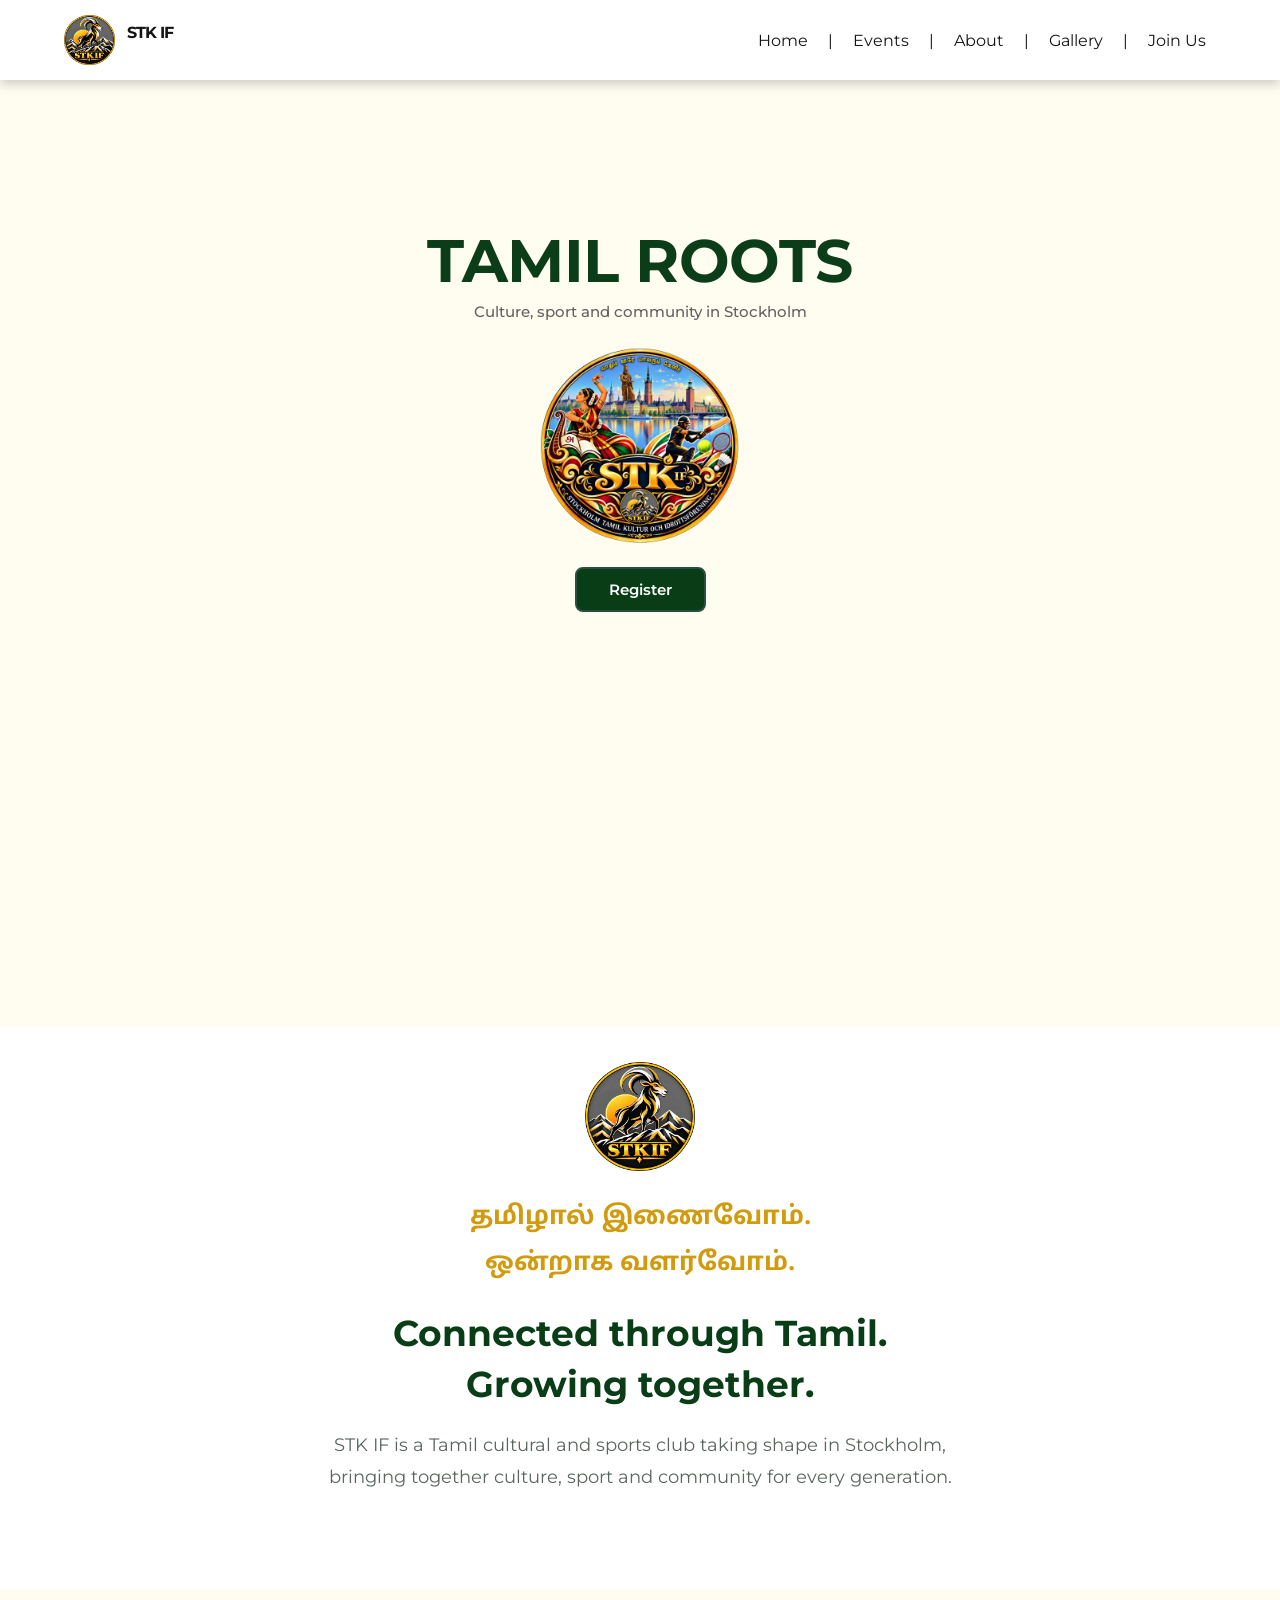
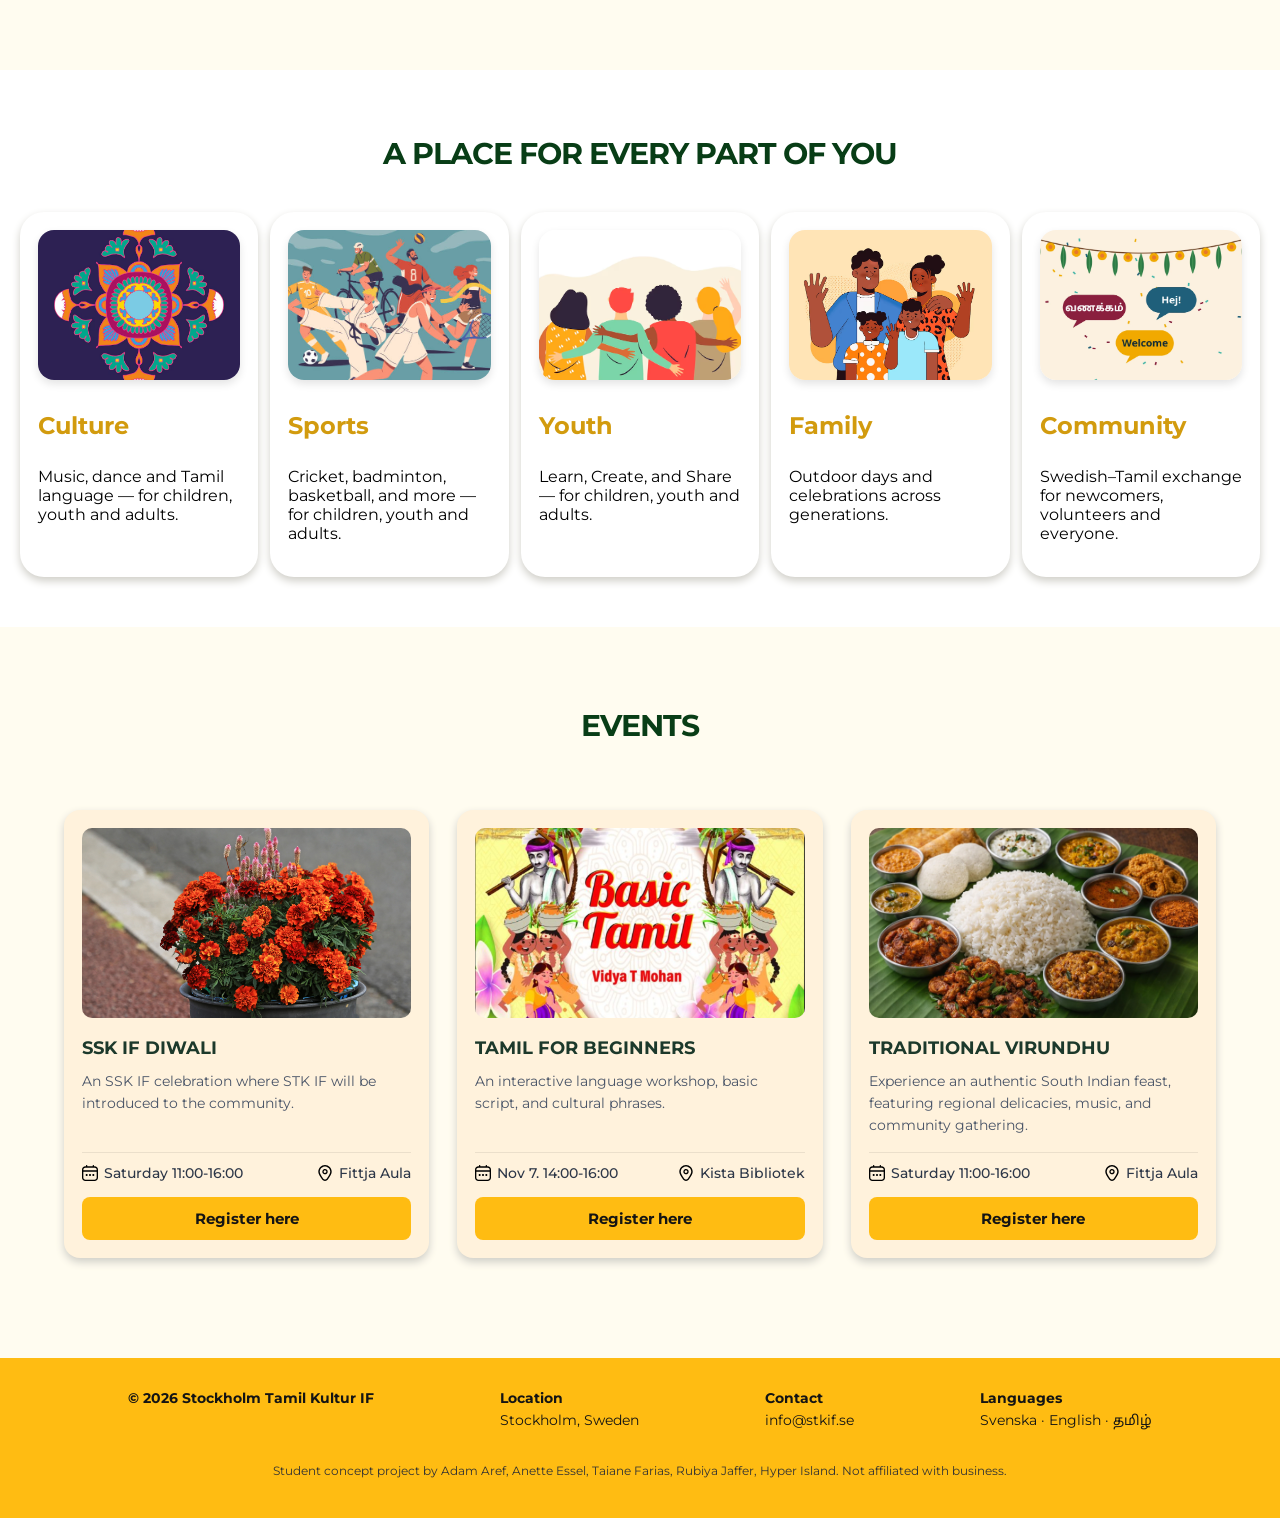
==== index.html @ 119aeed0 "Added missing alt text to hamburger menu icon" ====
<!DOCTYPE html>
<html lang="en">
<head>
    <meta charset="UTF-8">
    <meta name="viewport" content="width=device-width, initial-scale=1.0">
    <meta name="robots" content="noindex">
    <title>Stockholm Tamil Kultur IF</title>
    <link rel="stylesheet" href="css/shared-styles.css">
    <link rel="stylesheet" href="css/index-styles.css">
    <link rel="stylesheet" href="css/events-styles.css">
    <link rel="icon" type="image/x-icon" href="images/logo.png">
</head>
<body>

<!-- Header-->

    <header>
        <div id="logo">
            <img src="images/logo.png" alt="Stockholm Tamil Kultur IF Logo">
            <h1>STK IF</h1>
            <img id="hamburguer-buttom"src="images/hamburg.button.svg" alt="Hamburger menu button">

        </div>
        <ul>
            <li><a href="index.html">Home</a></li>
            <li>|</li>
            <li><a href="events.html">Events</a></li>
            <li>|</li>
            <li><a href="about.html">About</a></li>
            <li>|</li>
            <li><a href="gallery.html">Gallery</a></li>
            <li>|</li>
            <li><a href="joinus.html">Join Us</a></li>
        </ul>

    </header>

<!-- Hero Image-->
    <section id="hero">
        <div class="hero-container">
            <h1 class="hero-title">Tamil roots</h1>
            <p class="hero-subtitle">Culture, sport and community in Stockholm</p>

            <img class="hero-logo" src="images/STKIF_FINAL_LOGO_EDIT 2.png" alt="STK IF Circular Logo">

            <div class="hero-buttons">
                <a class="button button-register" href="joinus.html">Register</a>
            </div>
        </div>
    </section>
<!-- Main Content -->

  <main id="index">

    <!-- About -->

    <section id="about">

        <div class="about-introduction">
            <img id="logo-main-aboutsection" src="images/logo.png" alt="Stockholm Tamil Kultur IF Logo">
            <h2 class="tamil-heading" lang="ta"> தமிழால் இணைவோம்.<br>ஒன்றாக வளர்வோம்.</h2>

            <h2 class="introduction-heading">Connected through Tamil.<br>Growing together.</h2>

            <p class="about-description">STK IF is a Tamil cultural and sports club taking shape in Stockholm, bringing together culture, sport and community for every generation.</p>
        </div>
    </section>

    <!-- Activities -->

    <section id="activities">

        <h1>A place for every part of you</h1>

        <div class="activity-card-container">
            <div class="activity-card">
            <img src="images/culture.avif" alt="Culture" class="activity-card-image">
            <h2>Culture</h2>
            <p>Music, dance and Tamil language — for children, youth and adults.</p>
        </div>

        <div class="activity-card">
            <img src="images/sports.jpg" alt="Sports" class="activity-card-image">
            <h2>Sports</h2>
            <p>Cricket, badminton, basketball, and more — for children, youth and adults.</p>
        </div>

        <div class="activity-card">
            <img src="images/youth.avif" alt="Youth" class="activity-card-image">
            <h2>Youth</h2>
            <p>Learn, Create, and Share — for children, youth and adults.</p>
        </div>

        <div class="activity-card">
            <img src="images/family.avif" alt="Family" class="activity-card-image">
            <h2>Family</h2>
            <p>Outdoor days and celebrations across generations.</p>
        </div>

        <div class="activity-card">
            <img src="images/community.webp" alt="Community" class="activity-card-image">
            <h2>Community</h2>
            <p>Swedish–Tamil exchange for newcomers, volunteers and everyone.</p>
        </div>

    </section>

    <!-- Events -->

    <section id="events-header">
        <h1 id="events-h2">Events</h1>
    </section>

        <!-- Events Cards Grid -->
        <section id="events">
            <div class="div-all-event-cards">

                <!-- Card 1 -->
                <div class="event-card-container">
                    <img class="event-card-image" src="images/pexels-andromeda99-37800366.jpg" alt="SSK IF Diwali">
                    <div class="card-txt-container">
                        <h2 class="card-title">SSK IF DIWALI</h2>
                        <p class="card-txt">An SSK IF celebration where STK IF will be introduced to the community.</p>
                    </div>
                    <div class="card-time-hour-container">
                        <div class="card-svg-container">
                            <img class="card-calendar-svg" src="images/fi-rr-calendar.svg" alt="Calendar icon">
                            <p class="card-hour">Saturday 11:00-16:00</p>
                        </div>
                        <div class="card-svg-container">
                            <img class="card-place-svg" src="images/fi-rr-marker.svg" alt="Location icon">
                            <p class="card-place">Fittja Aula</p>
                        </div>
                    </div>
                    <button class="card-button">Register here</button>
                </div>

                <!-- Card 2 -->
                <div class="event-card-container">
                    <img class="event-card-image" src="images/tamil-book.png" alt="Tamil for Beginners">
                    <div class="card-txt-container">
                        <h2 class="card-title">TAMIL FOR BEGINNERS</h2>
                        <p class="card-txt">An interactive language workshop, basic script, and cultural phrases.</p>
                    </div>
                    <div class="card-time-hour-container">
                        <div class="card-svg-container">
                            <img class="card-calendar-svg" src="images/fi-rr-calendar.svg" alt="Calendar icon">
                            <p class="card-hour">Nov 7. 14:00-16:00</p>
                        </div>
                        <div class="card-svg-container">
                            <img class="card-place-svg" src="images/fi-rr-marker.svg" alt="Location icon">
                            <p class="card-place">Kista Bibliotek</p>
                        </div>
                    </div>
                    <button class="card-button">Register here</button>
                </div>

                <!-- Card 3 -->
                <div class="event-card-container">
                    <img class="event-card-image" src="images/Venjanam-traditioanl-foods.jpg" alt="Traditional Virundhu">
                    <div class="card-txt-container">
                        <h2 class="card-title">TRADITIONAL VIRUNDHU</h2>
                        <p class="card-txt">Experience an authentic South Indian feast, featuring regional delicacies, music, and community gathering.</p>
                    </div>
                    <div class="card-time-hour-container">
                        <div class="card-svg-container">
                            <img class="card-calendar-svg" src="images/fi-rr-calendar.svg" alt="Calendar icon">
                            <p class="card-hour">Saturday 11:00-16:00</p>
                        </div>
                        <div class="card-svg-container">
                            <img class="card-place-svg" src="images/fi-rr-marker.svg" alt="Location icon">
                            <p class="card-place">Fittja Aula</p>
                        </div>
                    </div>
                    <button class="card-button">Register here</button>
                </div>

            </div>
        </section>
</main>

    <footer id="footer-eventpage">
        <div id="footer-container">
            <ul id="footer-copyright">
                <li class="footer-heading">© 2026 Stockholm Tamil Kultur IF</li>
            </ul>

            <ul id="footer-info">
                <li class="footer-heading">Location</li>
                <li>Stockholm, Sweden</li>
            </ul>

            <ul>
                <li class="footer-heading">Contact</li>
                <li><a href="mailto:info@stkif.se">info@stkif.se</a></li>
            </ul>

            <ul>
                <li class="footer-heading">Languages</li>
                <li><span lang="sv"></span>Svenska · English · <span lang="ta">தமிழ்</span></li>
            </ul>
        </div>

        <div id="footer-disclaimer-container">
            <p id="footer-disclaimer">Student concept project by Adam Aref, Anette Essel, Taiane Farias, Rubiya Jaffer, Hyper Island. Not affiliated with business.</p>
        </div>

    </footer>

</body>
</html>
---- css/shared-styles.css ----
/* Font files */

@font-face {
    font-family: 'Montserrat';
    src: url("../fonts/Montserrat-VariableFont_wght.ttf");
    font-style: normal;
}

@font-face {
    font-family: 'Montserrat';
    src: url("../fonts/Montserrat-Italic-VariableFont_wght.ttf");
    font-style: italic;
}

@font-face {
    font-family: 'Noto Sans Tamil';
    src: url("../fonts/NotoSansTamil-VariableFont_wdth-wght.ttf");
}

/* Full Page Styles */

body {
    margin: 0;
    font-family: 'Montserrat', Arial, Helvetica, sans-serif;
    font-size: clamp(13px, 2vw, 16px);
    background-color: #fffcf0;
    min-height: 100vh;
    display: flex;
    flex-direction: column;
}

section {
    padding-bottom: 40px;
}


main {
    margin: 0;
    margin-top: 120px;
    flex: 1;
}

/* Text styles */

h1 {
    font-size: clamp(28px, 5vw, 36px);
    font-weight: 700;
    color: #083D16;
    margin: 0;
    margin-bottom: 16px;
    letter-spacing: -1px;
    text-transform: uppercase;
}

h2 {
    color: rgb(210, 155, 14);;
    font-size: clamp(20px, 2vw, 40px);
    line-height: 1.8;
    font-weight: 700;
    margin-top: 20px;
}

:lang(ta) {
    font-family: 'Noto Sans Tamil', sans-serif;
}

a {
    text-decoration: none;
}

main a {
    color: #141414;
}

/* Header */

header {
    position: fixed;
    top: 0;
    left: 0;
    padding: 0px 5%;
    margin: 0;
    max-height: 100px;
    min-height: 80px;
    background: #fff;
    box-shadow: 0px 4px 10px #41414140;
    display: flex;
    align-items: center;
    justify-content: space-between;
    width: 100vw;
    box-sizing: border-box;
    z-index: 2;
}

    header #logo {
        display: flex;
        align-items: center;
        align-items: center;
        gap: 12px;
        height: 100%;
    }

        header #logo img {
            height: 50px;
            width: auto;
        }

    header h1 {
        font-size: 1rem;
        font-weight: 700;
        color: #141414;
    }

        header h1 span {
        font-weight: 400;
        }

    header ul {
        list-style-type: none;
        margin: 0;
        padding: 0;
    }

    header ul li {
        float: left;
        display: block;
        color: #141414;
        font-size: 1rem;
        text-align: center;
        padding: 10px;
    }

    header ul li a {
        color: #141414;
        text-decoration: none;
    }

        header ul li a:hover {
        color: #FFBF00;
        text-decoration: none;
    }

#hamburguer-buttom{
        display: none;
        height: auto;
        cursor: pointer;

    }
    

    /* Footer */

footer {
    bottom: 0;
    padding: 30px 10%;
    margin: 0;
    margin-top: 40px;
    height: fit-content;
    background: rgb(255, 188, 18);
}

    div#footer-container {
        display: flex;
        justify-content: space-between;
        column-gap: 10px;
        box-sizing: border-box;
    }

    footer a {
        color: #141414;
    }

    footer a:hover {
        color: #FFF;
    }

    footer ul {
        list-style-type: none;
        margin: 0;
        padding: 0;
        text-align: left;
    }

    footer ul li {
        text-align: left;
        display: block;
        color: #141414;
        font-size: 0.85rem;
        line-height: 1.6;
    }

        li.footer-heading {
            font-weight: 700;
        }
    
        p#footer-disclaimer {
            display: block;
            text-align: center;
            font-size: 0.75rem;
            margin-top: 30px;
                color: #333333;
            margin-bottom: 10px;
        }

        div#footer-disclaimer-container {
            display: block;
            margin: 0;
        }

/* Media Queries */

/* Less than or equal to 800px */
@media (width <= 800px) {

body {
    font-size: clamp(5px, 5vw, 12px);
}

/* Header */

header {
    padding: 10px 20px;
    height: 70px;
    position: fixed;
    top: 0;
    left: 0;
    width: 100%;
    box-sizing: border-box;
}

header #logo {
    height: 50px;
}

header ul {
    display: none !important;
}

header h1 {
    display: none;
}

#hamburguer-buttom {
    display: block !important;
    position: absolute;
    right: 20px;
    top: 50%;
    transform: translateY(-50%);
    width: 25px !important;
    height: auto !important;
    max-width: 25px !important;
    margin: 0 !important;
    }
}


/* Less than or equal to 600px */
@media (max-width: 600px) {

        header ul li {
        font-size: 0.6rem;
        display: none;
    }

    #hamburguer-buttom{
        display: block;
        
    }

/* Footer */
    #footer-container {
        flex-direction: column;
        align-items: center;
        text-align: center;
    }

    footer ul li {
        text-align: center;
    }

    footer ul {
        text-align: center;
    }

}
---- css/index-styles.css ----
main#index {
    margin-top: 0;
}

/* Hero Section */
#hero {
    min-height: 100vh;
    padding-top: 120px;
    padding-bottom: 60px;
    background: url("../images/backgroundimage.png")  bottom / cover;
    margin-top: -110px;
    background-repeat: no-repeat;
    background-position: center;
    display: flex;
    align-items: center;
    justify-content: center;
    text-align: center;
    overflow: hidden;
}

.hero-container {
    display: flex;
    flex-direction: column;
    align-items: center;
    max-width: 750px;
    width: 100%;
    margin-top: -80px;
}

.hero-title {
    font-size: clamp(50px, 6vw, 60px);
    font-weight: 700;
    color: #0B3D18;
    line-height: 1.1;
    letter-spacing: -0.5px;
    margin-bottom: -12px;
}

.hero-subtitle {
    font-size: clamp(13px, 2.5vw, 15px);
    font-weight: 500;
    color: #626262;
    margin: 0 0 36px 0;
    margin-top: 20px;
}

.hero-logo {
    width: clamp(180px, 28vw, 200px);
    height: auto;
    margin-bottom: 20px;
    margin-top: -10px;
}

.button-register {
    display: inline-block;
    background-color: #083D16;
    color: #ffffff;
    text-decoration: none;
    transition: background-color 0.2s ease, transform 0.1s ease;
}

.button-register:hover {
    background-color: #052a0e;

   
} 

/* Main Content */

/* Introduction */

section#about {
    text-align: center;
    background-color: #fff;
    height: fit-content;
    margin-bottom: 80px;
    padding: 0px 20px 40px;
}

#logo-main-aboutsection{
    width: 110px;
}



.about-section h1 {
    color:#052a0e;
    font-size: clamp(32px, 5vw, 52px);
    font-weight: 700;
    line-height: 1.2;
}

.about-description {
    max-width: 650px;
    color: #5B665F;
    font-size: 18px;
    line-height: 1.8;
    margin: 0 auto;
}

.about-buttons {
    display: flex;
    justify-content: center;
    flex-wrap: wrap;
    gap: 14px;
    margin-top: 28px;
}

.button {
    display: inline-block;
    padding: 10px 32px;
    border: 2px solid #294F3E;
    border-radius: 8px;
    font-size: 15px;
    font-weight: 600;
    line-height: 1.4;
    text-decoration: none;
}

.button-primary {
    background-color: #294F3E;
    color: #FFFFFF;
}

.button-secondary {
    background-color: transparent;
    color: #294F3E;
}

.button-primary:hover {
    background-color: #1C392B;
    border-color: #1C392B;
}

.button-secondary:hover {
    background-color: #EDF3ED;
}

.button:focus-visible {
    outline: 3px solid #A45431;
    outline-offset: 4px;
}

.mascot-caption {
    margin: 28px 0 0;
    color: #667268;
    font-size: 14px;
    line-height: 1.8;
}

.about-introduction {
    margin-top: 56px;
    margin-bottom: 56px;
    padding-top: 36px;

}

.introduction-heading {
    margin: 0 0 20px;
    color: #083D16;
    font-size: clamp(24px, 4vw, 36px);
    font-weight: 700;
    line-height: 1.4;
}

/* Activities */

#activities{
    background-color: rgb(255, 255, 255);
    min-height: 100px;
    margin-bottom: 80px;
    padding: 5px 20px 50px;
}


 #activities h1 {
    font-size: 30px;
    padding: 20px;
    text-align: center;
    font-weight: 700;
    color: #083D16;
    margin-bottom: 0p;
    margin-top: 40px;
}

 #activities h2 {
    font-size: 1.5rem;
}

.activity-card {
    background-color: rgb(255, 255, 255);
    border-radius: 24px;
    padding: 18px;
    width: 220px;
    max-height: 340px;
    box-shadow: 0 4px 8px rgb(207, 206, 199);
}

.activity-card-container {
    display: flex;
    gap: 12px;
    justify-content: center;
    margin-top: 20px;
}

.activity-card-image {
    width: 100%;
    height: 150px;
    object-fit: cover;
    border-radius: 16px;
    box-shadow: 0 4px 8px rgb(228, 228, 228);
}

/* Media Queries */

/* Less than or equal to 1100px */

/* Activities */

@media (max-width: 1100px) {
/* Activities */

    .activity-card-container {
        flex-wrap: wrap;
    }
}

/* Less than or equal to 800px */
@media (width <= 800px) {

/* Hero Image */

div#hero-image {
    margin-top: 70px;
}

/* Introduction */


    .about-description {
        font-size: 16px;
    }

    .about-buttons {
        flex-direction: column;
        align-items: center;
    }

    .button {
     
        max-width: 280px;
    }

    .about-introduction {
        margin-top: 40px;
        padding-top: 28px;
    }
}
    
/* Less than or equal to 600px */
@media (max-width: 600px) {

/* Activities */


    .activity-card-container {
        flex-direction: column;
        align-items: center;
    }
}
---- css/events-styles.css ----
/* Main Content Wrapper */

main#events-page {
    font-size: clamp(12px, 1.5vw, 15px);
    color: #141414;
}

a {
    color: inherit;
}

/* Events Header Section */
#events-header {
    max-width: 800px;
    margin: 0 auto;
    padding: 0px 20px 20px;
    text-align: center;
    flex: 1;
}

#events-header p {
    font-size: clamp(14px, 2vw, 17px);
    line-height: 1.6;
    color: #5B665F;
    margin: 0;
}

/* Events Cards Section */
#events {
    padding: 30px 5% 60px;
    max-width: 1300px;
    margin: 0 auto;
}

#events-h2{
    font-size: 30px;
}

.div-all-event-cards {
    display: grid;
    grid-template-columns: repeat(auto-fit, minmax(280px, 1fr));
    gap: 28px;
    justify-content: center;
    align-items: stretch;
}

/* Individual Card Styling */
.event-card-container {
    background-color: #FFF2DC;
    border-radius: 16px;
    padding: 18px;
    display: flex;
    flex-direction: column;
    justify-content: space-between;
    box-shadow: 0 4px 8px rgb(207, 206, 199);
    transition: transform 0.2s ease, box-shadow 0.2s ease;
}

.event-card-container:hover {
    transform: translateY(-4px);
    box-shadow: 0 8px 20px rgb(207, 206, 199);
}

.event-card-image {
    width: 100%;
    height: 190px;
    object-fit: cover;
    border-radius: 10px;
    margin-bottom: 14px;
}

.card-txt-container {
    flex-grow: 1;
}

.card-title {
    font-size: 1.1rem;
    font-weight: 700;
    color: #1C392B;
    margin: 0 0 8px 0;
    text-transform: uppercase;
}

.card-txt {
    font-size: 0.9rem;
    line-height: 1.5;
    color: #4A5568;
    margin: 0 0 16px 0;
}

/* Date and Location Metadata */
.card-time-hour-container {
    display: flex;
    flex-wrap: wrap;
    justify-content: space-between;
    gap: 8px;
    font-size: 0.85rem;
    color: #2D3748;
    margin-bottom: 16px;
    padding-top: 12px;
    border-top: 1px solid rgba(0, 0, 0, 0.08);
}

.card-svg-container {
    display: flex;
    align-items: center;
    gap: 6px;
}

.card-calendar-svg, .card-place-svg {
    width: 16px;
    height: 16px;
    flex-shrink: 0;
}

.card-hour, .card-place {
    margin: 0;
    font-weight: 500;
}

.card-button {
    width: 100%;
    padding: 12px;
    background-color: #FFBC12;
    font-family: inherit;
    color: #141414;
    border: none;
    border-radius: 8px;
    font-size: 0.95rem;
    font-weight: 700;
    cursor: pointer;
    transition: background-color 0.2s ease;
}

.card-button:hover {
    background-color: #E0A30D;
}


/* Media Queries */

/* Tablet Screens (<= 768px) */
@media (max-width: 768px) {

    .divider {
        display: none;
    }
}

/* Small Mobile Screens (<= 480px) */
@media (max-width: 480px) {
    #events-header {
        padding: 20px 16px;
    }

    #events {
        padding: 20px 16px 40px;
    }

    .div-all-event-cards {
        grid-template-columns: 1fr;
    }

    .card-time-hour-container {
        flex-direction: column;
        align-items: flex-start;
        gap: 6px;
    }
}
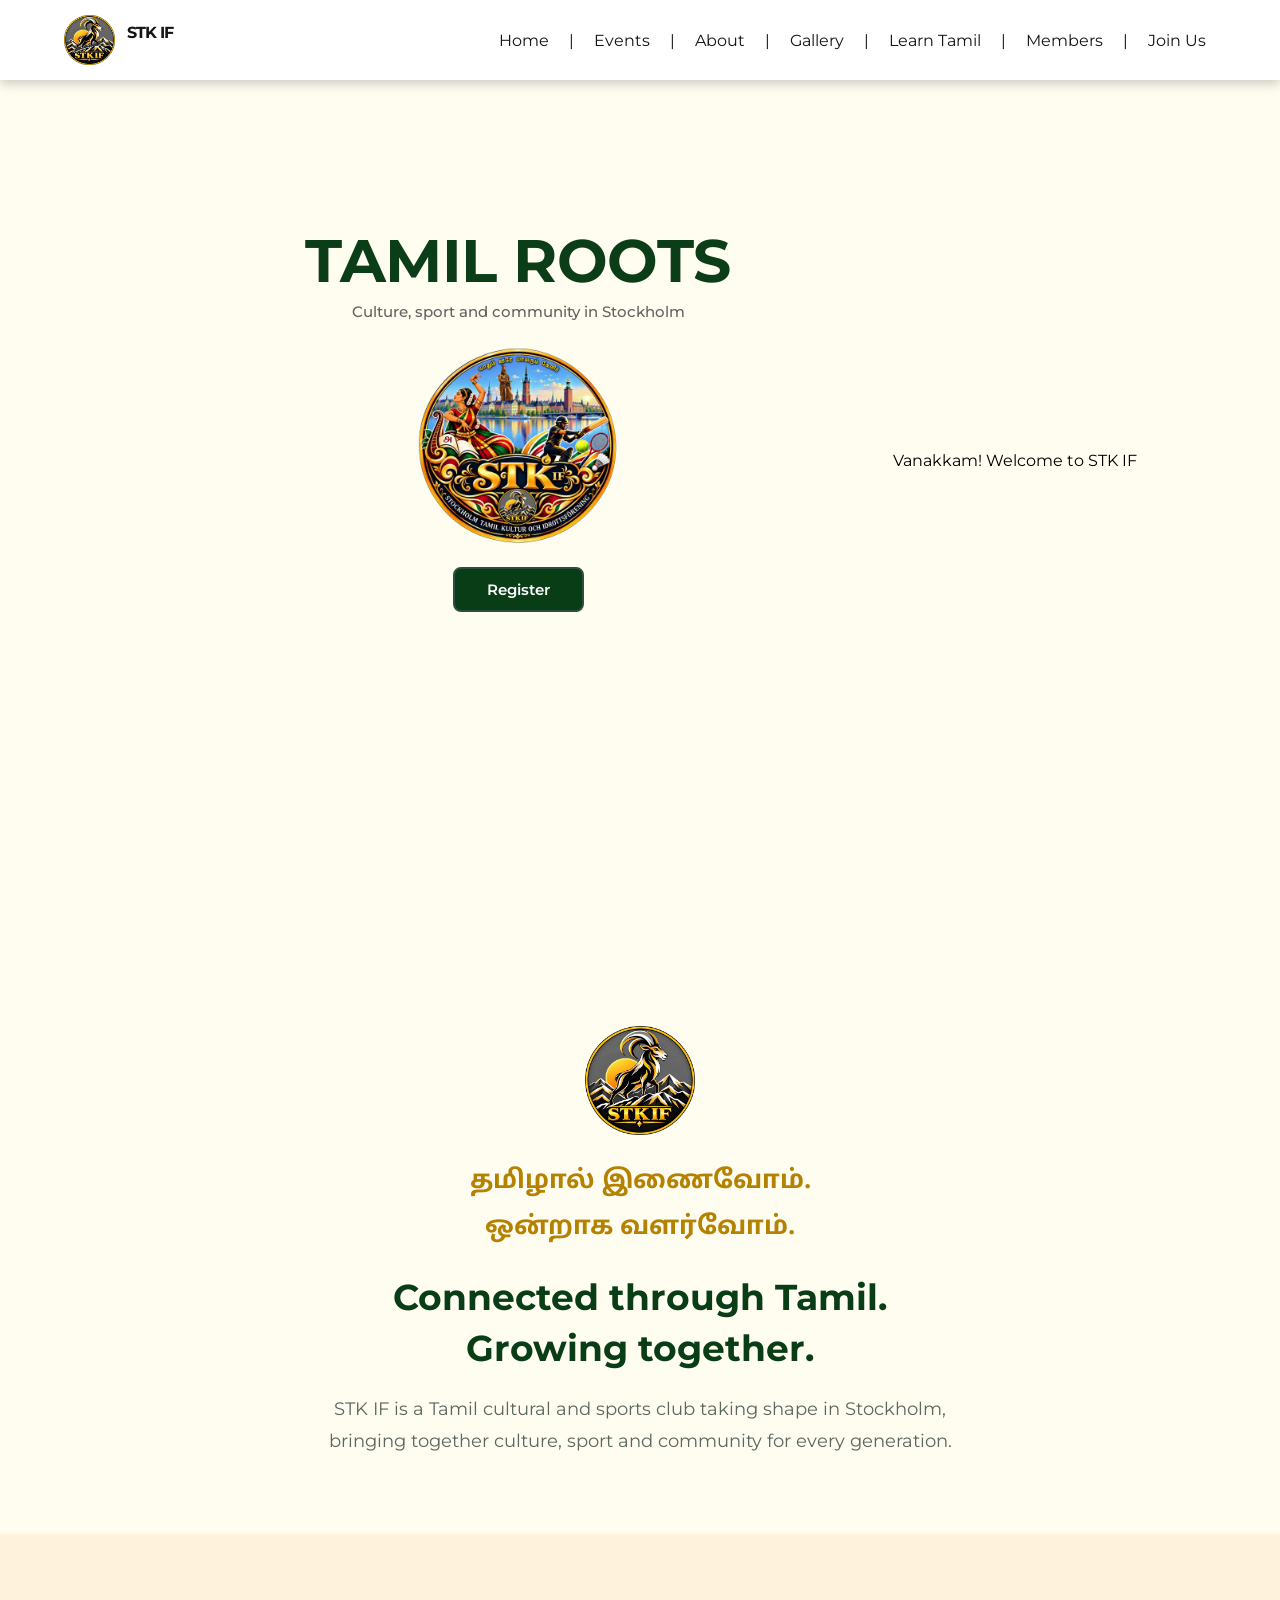
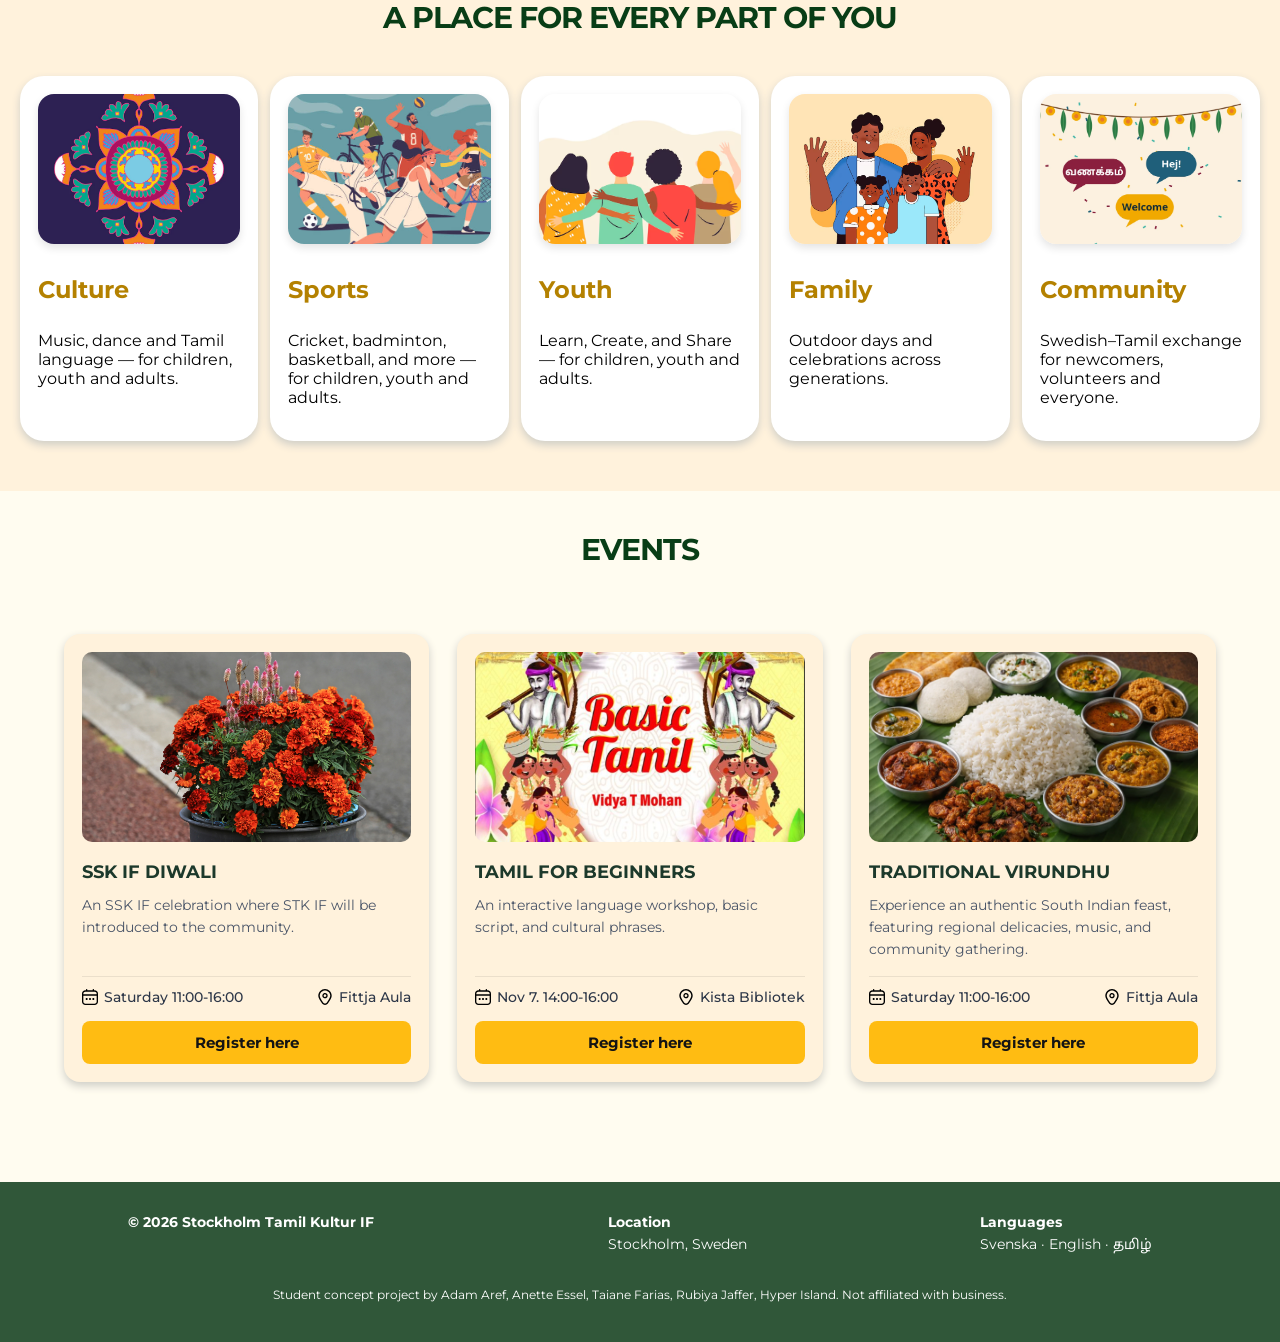
==== commit e1556a62: "Add files via upload" ====
--- a/index.html
+++ b/index.html
@@ -8,9 +8,16 @@
     <link rel="stylesheet" href="css/shared-styles.css">
     <link rel="stylesheet" href="css/index-styles.css">
     <link rel="stylesheet" href="css/events-styles.css">
+    <link rel="stylesheet" href="css/poster-styles.css">
     <link rel="icon" type="image/x-icon" href="images/logo.png">
+    <link rel="stylesheet" href="css/modern.css">
+    <link rel="stylesheet" href="css/theme.css" id="theme-css">
+    <link rel="stylesheet" href="css/mascots.css">
 </head>
 <body>
+
+<!-- Event poster popup -->
+<div id="poster-overlay"></div>
 
 <!-- Header-->
 
@@ -30,6 +37,10 @@
             <li>|</li>
             <li><a href="gallery.html">Gallery</a></li>
             <li>|</li>
+            <li><a href="learn-tamil.html">Learn Tamil</a></li>
+            <li>|</li>
+            <li><a href="members.html">Members</a></li>
+            <li>|</li>
             <li><a href="joinus.html">Join Us</a></li>
         </ul>
 
@@ -37,6 +48,7 @@
 
 <!-- Hero Image-->
     <section id="hero">
+        <div class="hero-slideshow" aria-hidden="true"></div>
         <div class="hero-container">
             <h1 class="hero-title">Tamil roots</h1>
             <p class="hero-subtitle">Culture, sport and community in Stockholm</p>
@@ -47,6 +59,11 @@
                 <a class="button button-register" href="joinus.html">Register</a>
             </div>
         </div>
+
+        <!-- Mascot: the Nilgiri tahr says hello (pictures in the "mascots" folder) -->
+        <div class="hero-mascot" data-mascot="home-hero">
+            <span class="mascot-bubble">Vanakkam! Welcome to STK IF</span>
+        </div>
     </section>
 <!-- Main Content -->
 
@@ -70,6 +87,7 @@
 
     <section id="activities">
 
+        <span class="activities-mascot" data-mascot="home-activities"></span>
         <h1>A place for every part of you</h1>
 
         <div class="activity-card-container">
@@ -190,10 +208,6 @@
                 <li>Stockholm, Sweden</li>
             </ul>
 
-            <ul>
-                <li class="footer-heading">Contact</li>
-                <li><a href="mailto:info@stkif.se">info@stkif.se</a></li>
-            </ul>
 
             <ul>
                 <li class="footer-heading">Languages</li>
@@ -207,5 +221,11 @@
 
     </footer>
 
+    <script src="js/slideshow.js"></script>
+    <script src="js/poster.js"></script>
+    <script src="lang/languages.js"></script>
+    <script src="js/i18n.js"></script>
+    <script src="mascots/mascot-list.js"></script>
+    <script src="js/site.js"></script>
 </body>
 </html>
--- a/css/shared-styles.css
+++ b/css/shared-styles.css
@@ -53,7 +53,7 @@
 }
 
 h2 {
-    color: rgb(210, 155, 14);;
+    color: rgb(180, 129, 0);;
     font-size: clamp(20px, 2vw, 40px);
     line-height: 1.8;
     font-weight: 700;
@@ -95,7 +95,6 @@
     header #logo {
         display: flex;
         align-items: center;
-        align-items: center;
         gap: 12px;
         height: 100%;
     }
@@ -156,7 +155,7 @@
     margin: 0;
     margin-top: 40px;
     height: fit-content;
-    background: rgb(255, 188, 18);
+    background: #305739;
 }
 
     div#footer-container {
@@ -167,11 +166,11 @@
     }
 
     footer a {
-        color: #141414;
+        color: #FFF;
     }
 
     footer a:hover {
-        color: #FFF;
+        color:#ffd453;
     }
 
     footer ul {
@@ -184,7 +183,7 @@
     footer ul li {
         text-align: left;
         display: block;
-        color: #141414;
+        color: #FFF;
         font-size: 0.85rem;
         line-height: 1.6;
     }
@@ -198,7 +197,7 @@
             text-align: center;
             font-size: 0.75rem;
             margin-top: 30px;
-                color: #333333;
+                color: #FFF;
             margin-bottom: 10px;
         }
 
--- a/css/index-styles.css
+++ b/css/index-styles.css
@@ -71,10 +71,6 @@
 
 section#about {
     text-align: center;
-    background-color: #fff;
-    height: fit-content;
-    margin-bottom: 80px;
-    padding: 0px 20px 40px;
 }
 
 #logo-main-aboutsection{
@@ -149,9 +145,8 @@
 }
 
 .about-introduction {
-    margin-top: 56px;
-    margin-bottom: 56px;
-    padding-top: 36px;
+    padding-top: 56px;
+    padding-bottom: 36px;
 
 }
 
@@ -166,9 +161,9 @@
 /* Activities */
 
 #activities{
-    background-color: rgb(255, 255, 255);
+    background-color: #FFF2DC;
     min-height: 100px;
-    margin-bottom: 80px;
+    margin-bottom: 40px;
     padding: 5px 20px 50px;
 }
 
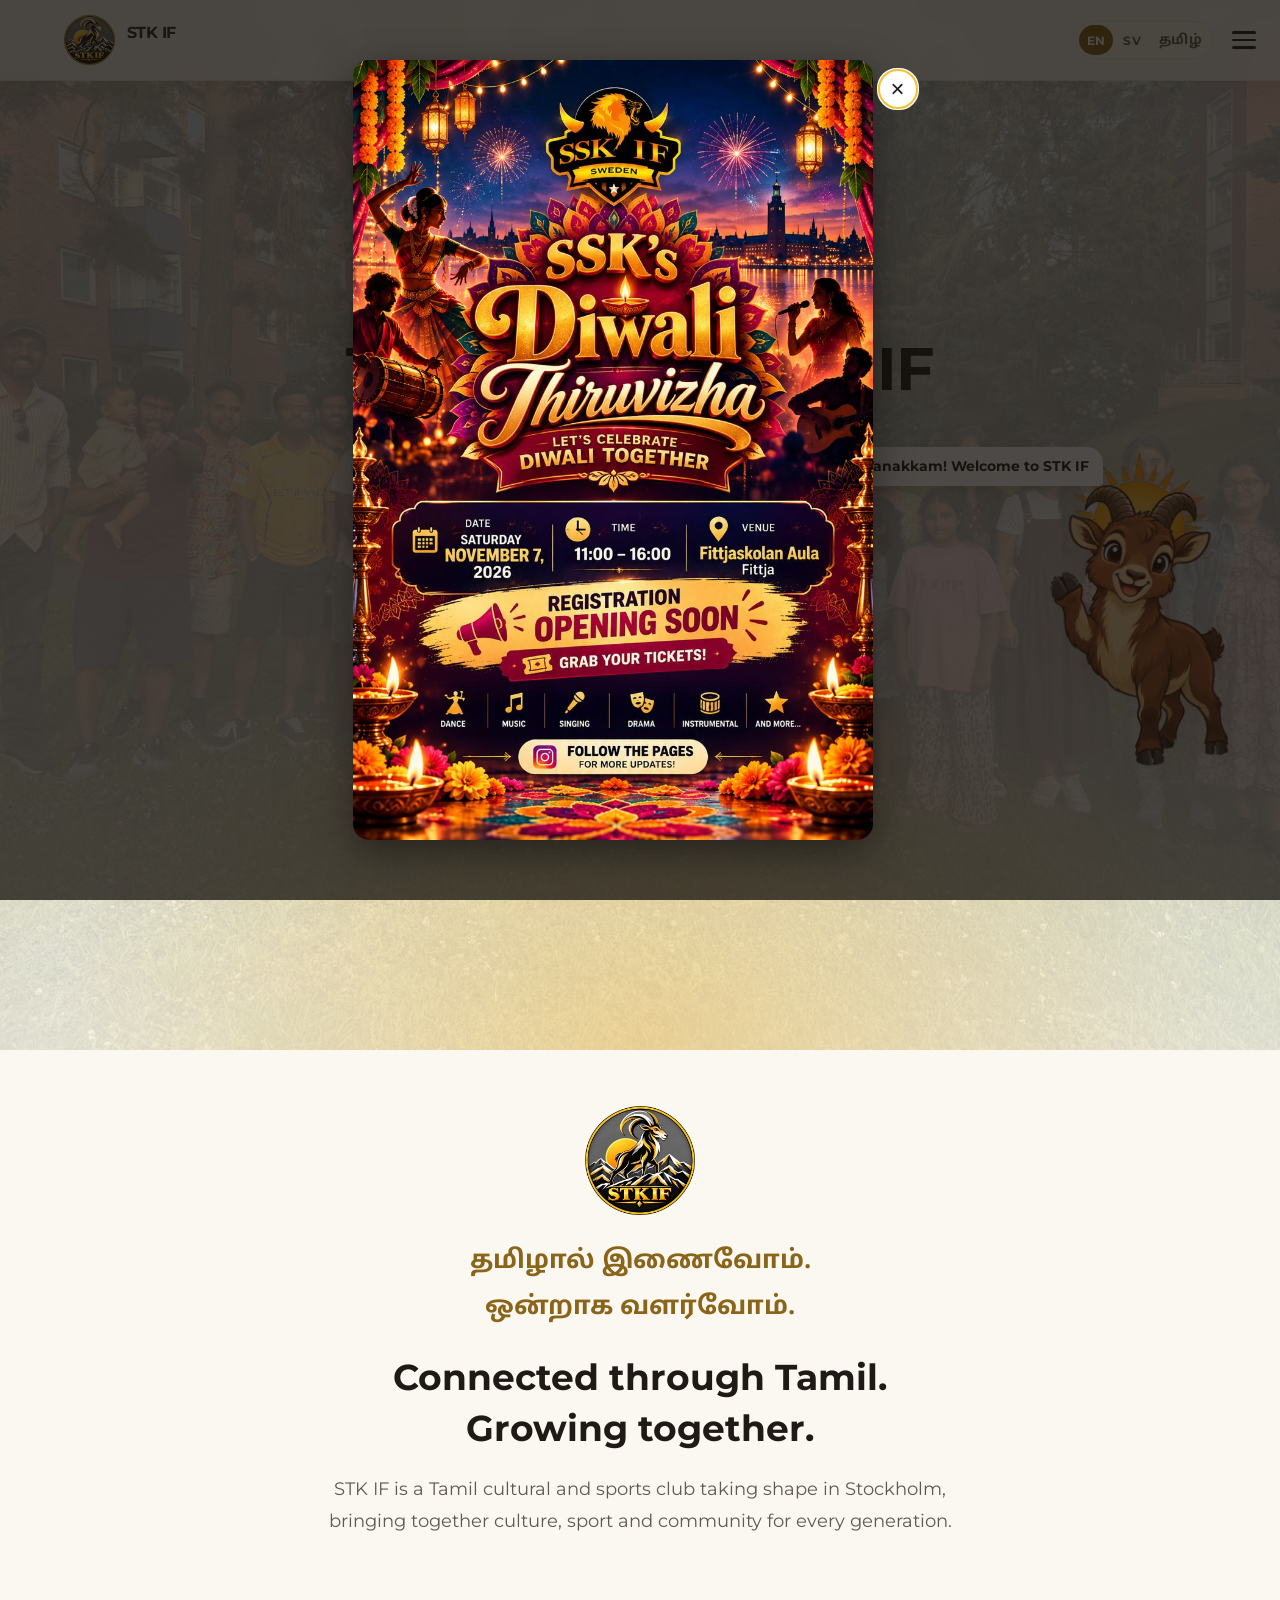
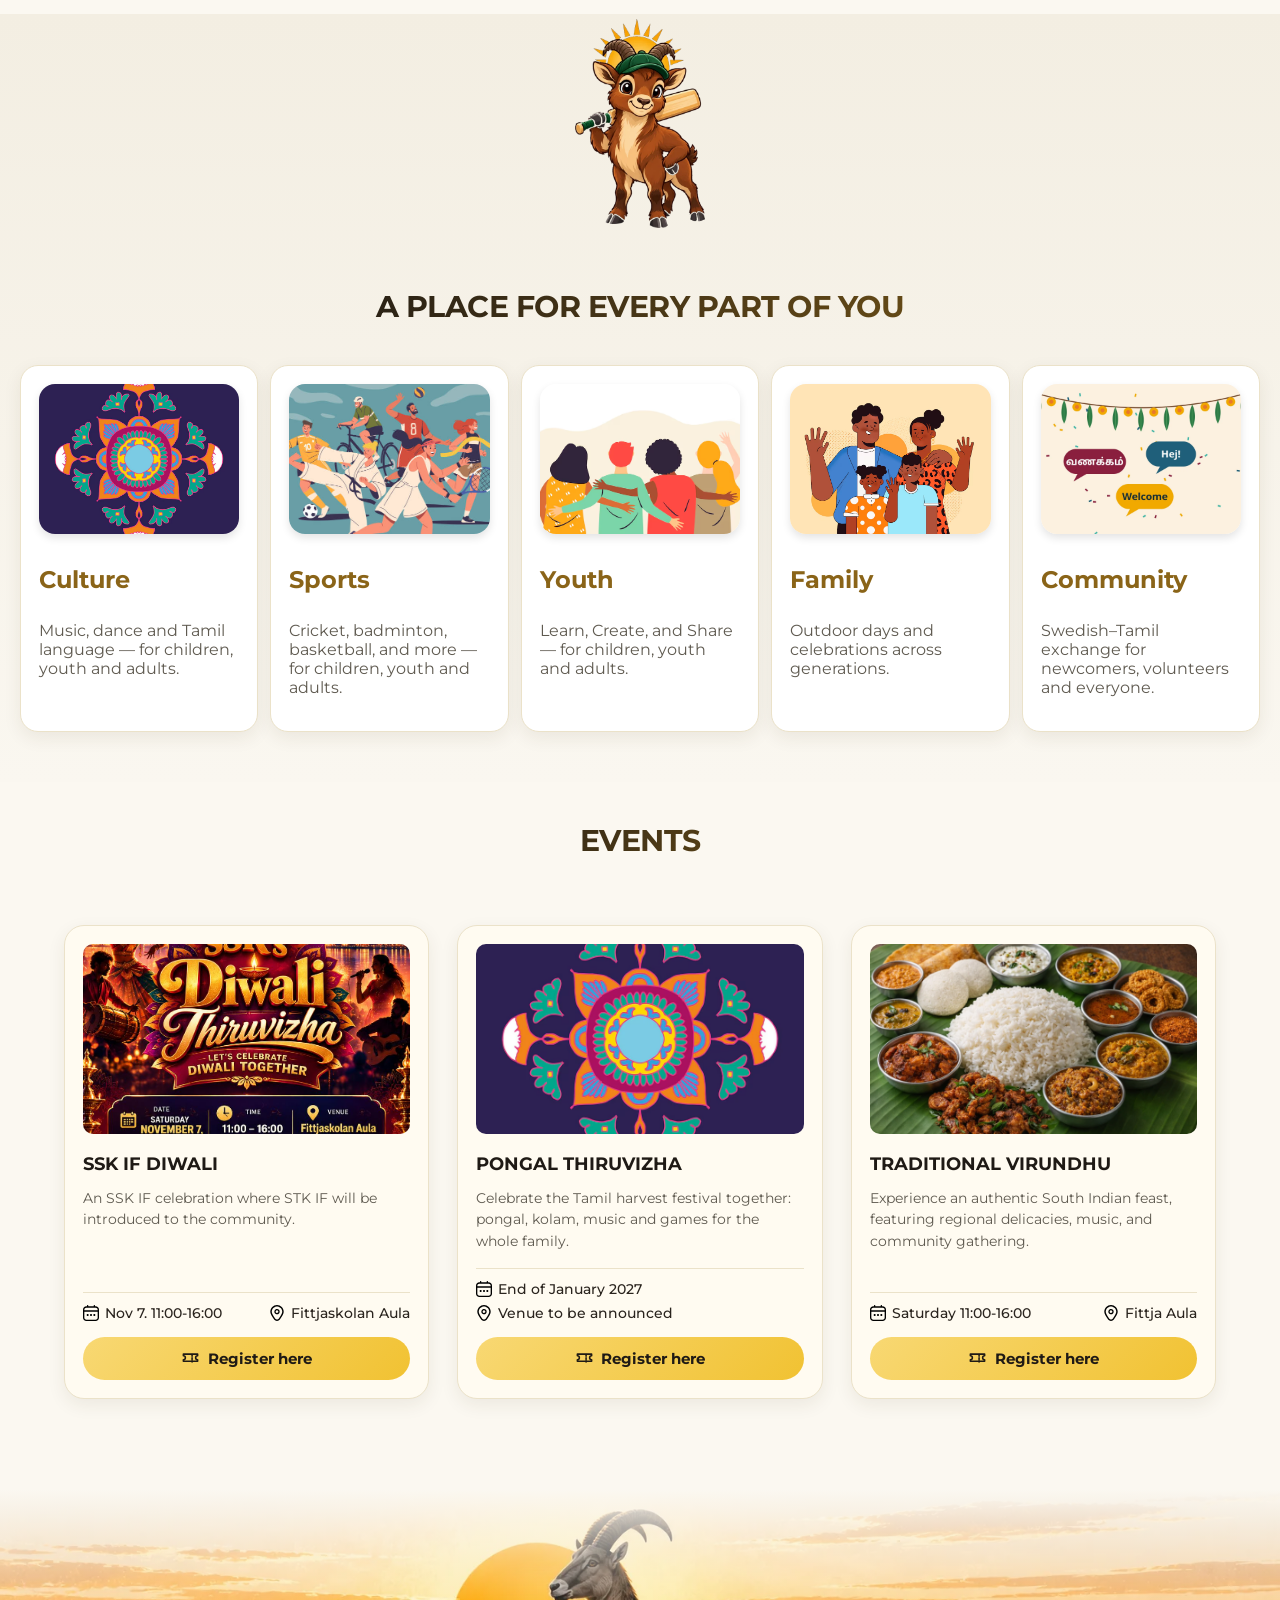
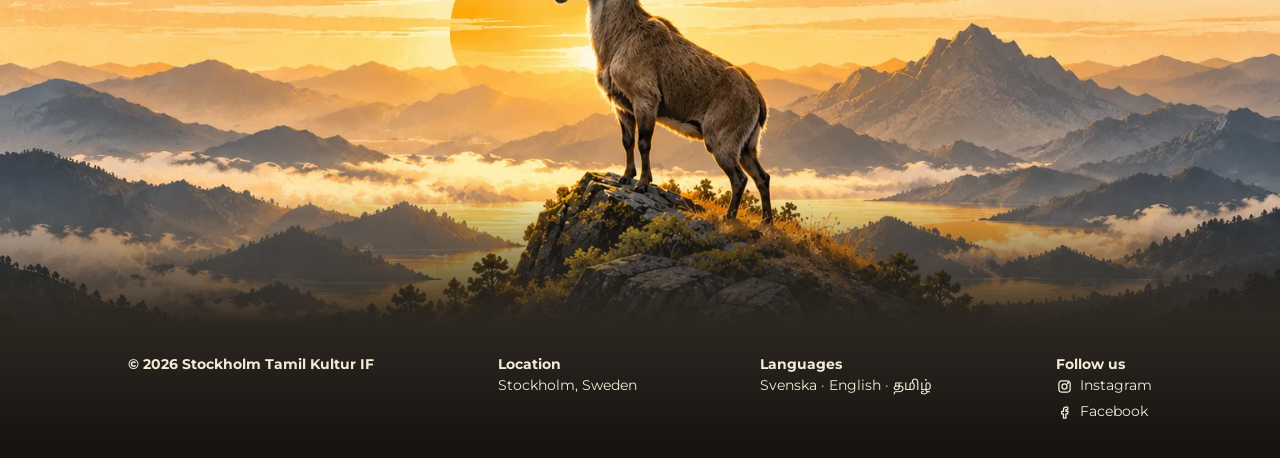
==== commit 7ab91a1e: "Round 1 fixes: real content, faster pages, working links - Compress images (site ~36 MB -> ~8 MB), c" ====
--- a/index.html
+++ b/index.html
@@ -5,11 +5,21 @@
     <meta name="viewport" content="width=device-width, initial-scale=1.0">
     <meta name="robots" content="noindex">
     <title>Stockholm Tamil Kultur IF</title>
+    <meta name="description" content="Tamil culture, sport and community in Stockholm, for every generation. Events, Learn Tamil and how to join.">
+    <meta property="og:type" content="website">
+    <meta property="og:site_name" content="Stockholm Tamil Kultur IF">
+    <meta property="og:title" content="Stockholm Tamil Kultur IF">
+    <meta property="og:description" content="Tamil culture, sport and community in Stockholm, for every generation. Events, Learn Tamil and how to join.">
+    <meta property="og:url" content="https://teamraat.github.io/STK-IF/">
+    <meta property="og:image" content="https://teamraat.github.io/STK-IF/images/og-image.jpg">
+    <meta property="og:image:width" content="1200">
+    <meta property="og:image:height" content="630">
+    <meta name="twitter:card" content="summary_large_image">
     <link rel="stylesheet" href="css/shared-styles.css">
     <link rel="stylesheet" href="css/index-styles.css">
     <link rel="stylesheet" href="css/events-styles.css">
     <link rel="stylesheet" href="css/poster-styles.css">
-    <link rel="icon" type="image/x-icon" href="images/logo.png">
+    <link rel="icon" type="image/png" href="images/favicon.png">
     <link rel="stylesheet" href="css/modern.css">
     <link rel="stylesheet" href="css/theme.css" id="theme-css">
     <link rel="stylesheet" href="css/mascots.css">
@@ -23,7 +33,7 @@
 
     <header>
         <div id="logo">
-            <img src="images/logo.png" alt="Stockholm Tamil Kultur IF Logo">
+            <img src="images/logo.webp" alt="Stockholm Tamil Kultur IF Logo">
             <h1>STK IF</h1>
             <img id="hamburguer-buttom"src="images/hamburg.button.svg" alt="Hamburger menu button">
 
@@ -50,10 +60,10 @@
     <section id="hero">
         <div class="hero-slideshow" aria-hidden="true"></div>
         <div class="hero-container">
-            <h1 class="hero-title">Tamil roots</h1>
+            <h1 class="hero-title" data-no-translate>Stockholm Tamil Kultur &amp; IF</h1>
             <p class="hero-subtitle">Culture, sport and community in Stockholm</p>
 
-            <img class="hero-logo" src="images/STKIF_FINAL_LOGO_EDIT 2.png" alt="STK IF Circular Logo">
+            <img class="hero-logo" src="images/hero-logo.webp" alt="STK IF Circular Logo">
 
             <div class="hero-buttons">
                 <a class="button button-register" href="joinus.html">Register</a>
@@ -74,7 +84,7 @@
     <section id="about">
 
         <div class="about-introduction">
-            <img id="logo-main-aboutsection" src="images/logo.png" alt="Stockholm Tamil Kultur IF Logo">
+            <img id="logo-main-aboutsection" src="images/logo.webp" alt="Stockholm Tamil Kultur IF Logo">
             <h2 class="tamil-heading" lang="ta"> தமிழால் இணைவோம்.<br>ஒன்றாக வளர்வோம்.</h2>
 
             <h2 class="introduction-heading">Connected through Tamil.<br>Growing together.</h2>
@@ -135,7 +145,7 @@
 
                 <!-- Card 1 -->
                 <div class="event-card-container">
-                    <img class="event-card-image" src="images/pexels-andromeda99-37800366.jpg" alt="SSK IF Diwali">
+                    <img class="event-card-image event-card-poster" src="posters/poster-1.jpg" alt="SSK IF Diwali">
                     <div class="card-txt-container">
                         <h2 class="card-title">SSK IF DIWALI</h2>
                         <p class="card-txt">An SSK IF celebration where STK IF will be introduced to the community.</p>
@@ -143,34 +153,34 @@
                     <div class="card-time-hour-container">
                         <div class="card-svg-container">
                             <img class="card-calendar-svg" src="images/fi-rr-calendar.svg" alt="Calendar icon">
-                            <p class="card-hour">Saturday 11:00-16:00</p>
+                            <p class="card-hour">Nov 7. 11:00-16:00</p>
                         </div>
                         <div class="card-svg-container">
                             <img class="card-place-svg" src="images/fi-rr-marker.svg" alt="Location icon">
-                            <p class="card-place">Fittja Aula</p>
-                        </div>
-                    </div>
-                    <button class="card-button">Register here</button>
+                            <p class="card-place">Fittjaskolan Aula</p>
+                        </div>
+                    </div>
+                    <a class="card-button" href="joinus.html">Register here</a>
                 </div>
 
                 <!-- Card 2 -->
                 <div class="event-card-container">
-                    <img class="event-card-image" src="images/tamil-book.png" alt="Tamil for Beginners">
+                    <img class="event-card-image" src="images/culture.avif" alt="Pongal Thiruvizha">
                     <div class="card-txt-container">
-                        <h2 class="card-title">TAMIL FOR BEGINNERS</h2>
-                        <p class="card-txt">An interactive language workshop, basic script, and cultural phrases.</p>
+                        <h2 class="card-title">PONGAL THIRUVIZHA</h2>
+                        <p class="card-txt">Celebrate the Tamil harvest festival together: pongal, kolam, music and games for the whole family.</p>
                     </div>
                     <div class="card-time-hour-container">
                         <div class="card-svg-container">
                             <img class="card-calendar-svg" src="images/fi-rr-calendar.svg" alt="Calendar icon">
-                            <p class="card-hour">Nov 7. 14:00-16:00</p>
+                            <p class="card-hour">End of January 2027</p>
                         </div>
                         <div class="card-svg-container">
                             <img class="card-place-svg" src="images/fi-rr-marker.svg" alt="Location icon">
-                            <p class="card-place">Kista Bibliotek</p>
-                        </div>
-                    </div>
-                    <button class="card-button">Register here</button>
+                            <p class="card-place">Venue to be announced</p>
+                        </div>
+                    </div>
+                    <a class="card-button" href="joinus.html">Register here</a>
                 </div>
 
                 <!-- Card 3 -->
@@ -190,7 +200,7 @@
                             <p class="card-place">Fittja Aula</p>
                         </div>
                     </div>
-                    <button class="card-button">Register here</button>
+                    <a class="card-button" href="joinus.html">Register here</a>
                 </div>
 
             </div>
@@ -213,10 +223,11 @@
                 <li class="footer-heading">Languages</li>
                 <li><span lang="sv"></span>Svenska · English · <span lang="ta">தமிழ்</span></li>
             </ul>
-        </div>
-
-        <div id="footer-disclaimer-container">
-            <p id="footer-disclaimer">Student concept project by Adam Aref, Anette Essel, Taiane Farias, Rubiya Jaffer, Hyper Island. Not affiliated with business.</p>
+            <ul id="footer-social">
+                <li class="footer-heading">Follow us</li>
+                <li><a href="https://www.instagram.com/sskvibessweden" target="_blank" rel="noopener" data-icon="instagram">Instagram</a></li>
+                <li><a href="https://www.facebook.com/StockholmSuperKings" target="_blank" rel="noopener" data-icon="facebook">Facebook</a></li>
+            </ul>
         </div>
 
     </footer>
--- a/css/shared-styles.css
+++ b/css/shared-styles.css
@@ -192,19 +192,6 @@
             font-weight: 700;
         }
     
-        p#footer-disclaimer {
-            display: block;
-            text-align: center;
-            font-size: 0.75rem;
-            margin-top: 30px;
-                color: #FFF;
-            margin-bottom: 10px;
-        }
-
-        div#footer-disclaimer-container {
-            display: block;
-            margin: 0;
-        }
 
 /* Media Queries */
 
--- a/css/index-styles.css
+++ b/css/index-styles.css
@@ -5,9 +5,9 @@
 /* Hero Section */
 #hero {
     min-height: 100vh;
-    padding-top: 120px;
+    padding-top: 200px;   /* clears the fixed header (the hero is pulled up 110px below) */
     padding-bottom: 60px;
-    background: url("../images/backgroundimage.png")  bottom / cover;
+    background: url("../images/backgroundimage.webp")  bottom / cover;
     margin-top: -110px;
     background-repeat: no-repeat;
     background-position: center;
@@ -16,9 +16,46 @@
     justify-content: center;
     text-align: center;
     overflow: hidden;
+    position: relative;
+}
+
+/* Hero slideshow (images come from the "slideshow" folder) */
+.hero-slideshow {
+    position: absolute;
+    inset: 0;
+    z-index: 0;
+}
+
+.hero-slideshow::after {
+    content: "";
+    position: absolute;
+    inset: 0;
+    background: rgba(255, 252, 240, 0.6);
+}
+
+.hero-slide {
+    position: absolute;
+    inset: 0;
+    background-size: cover;
+    background-position: center;
+    opacity: 0;
+    transition: opacity 1.2s ease-in-out;
+}
+
+.hero-slide.active {
+    opacity: 1;
+}
+
+/* Visitors who prefer less motion get an instant switch instead of a fade */
+@media (prefers-reduced-motion: reduce) {
+    .hero-slide {
+        transition: none;
+    }
 }
 
 .hero-container {
+    position: relative;
+    z-index: 1;
     display: flex;
     flex-direction: column;
     align-items: center;
@@ -28,7 +65,8 @@
 }
 
 .hero-title {
-    font-size: clamp(50px, 6vw, 60px);
+    font-size: clamp(30px, 5.5vw, 60px);
+    text-wrap: balance;
     font-weight: 700;
     color: #0B3D18;
     line-height: 1.1;
@@ -38,8 +76,9 @@
 
 .hero-subtitle {
     font-size: clamp(13px, 2.5vw, 15px);
-    font-weight: 500;
-    color: #626262;
+    font-weight: 600;
+    color: #2f2f2f;
+    text-shadow: 0 0 8px rgba(255, 252, 240, 0.9);
     margin: 0 0 36px 0;
     margin-top: 20px;
 }
--- a/css/events-styles.css
+++ b/css/events-styles.css
@@ -69,6 +69,11 @@
     margin-bottom: 14px;
 }
 
+/* Event posters are portrait: show the title area */
+.event-card-poster {
+    object-position: center 42%;
+}
+
 .card-txt-container {
     flex-grow: 1;
 }
@@ -119,7 +124,11 @@
 }
 
 .card-button {
+    display: block;
+    box-sizing: border-box;
     width: 100%;
+    text-align: center;
+    text-decoration: none;
     padding: 12px;
     background-color: #FFBC12;
     font-family: inherit;
--- a/css/poster-styles.css
+++ b/css/poster-styles.css
@@ -0,0 +1,71 @@
+/* Event poster popup (home page) */
+
+#poster-overlay {
+    position: fixed;
+    inset: 0;
+    z-index: 1000;
+    display: none;
+    align-items: center;
+    justify-content: center;
+    padding: 20px;
+    box-sizing: border-box;
+    background-color: rgba(8, 30, 14, 0.75);
+}
+
+#poster-overlay.open {
+    display: flex;
+    animation: poster-fade 0.3s ease;
+}
+
+@keyframes poster-fade {
+    from { opacity: 0; }
+    to { opacity: 1; }
+}
+
+.poster {
+    position: relative;
+    max-width: 100%;
+    max-height: 100%;
+    animation: poster-rise 0.35s ease;
+}
+
+@keyframes poster-rise {
+    from { transform: translateY(20px) scale(0.97); }
+    to { transform: translateY(0) scale(1); }
+}
+
+.poster a {
+    display: block;
+}
+
+.poster-image {
+    display: block;
+    width: auto;
+    height: auto;
+    max-width: min(100%, 520px);
+    max-height: calc(100vh - 40px);
+    border-radius: 16px;
+    box-shadow: 0 12px 40px rgba(0, 0, 0, 0.45);
+}
+
+.poster-close {
+    position: absolute;
+    top: 10px;
+    right: 10px;
+    z-index: 2;
+    width: 38px;
+    height: 38px;
+    padding: 0;
+    margin: 0;
+    border: none;
+    border-radius: 50%;
+    background-color: #fffcf0;
+    color: #083D16;
+    font-size: 24px;
+    line-height: 1;
+    cursor: pointer;
+}
+
+.poster-close:hover {
+    background-color: #e9dfb8;
+}
--- a/css/modern.css
+++ b/css/modern.css
@@ -0,0 +1,480 @@
+/* Modern look: icons, menu, buttons and motion.
+   Loaded on every page after the page's own styles. Works together with js/site.js. */
+
+:root {
+    --stk-green: #083D16;
+    --stk-green-2: #305739;
+    --stk-gold: #FFBF00;
+    --stk-gold-soft: #FFF3CC;
+    --stk-cream: #fffcf0;
+    --stk-ink: #141414;
+    --stk-radius: 14px;
+    --stk-shadow: 0 6px 18px rgba(20, 20, 20, 0.08);
+    --stk-shadow-hover: 0 14px 30px rgba(8, 61, 22, 0.16);
+}
+
+/* ---------- Icons ---------- */
+
+.icon {
+    display: inline-flex;
+    width: 1.25em;
+    height: 1.25em;
+    flex-shrink: 0;
+}
+
+    .icon svg {
+        width: 100%;
+        height: 100%;
+        overflow: visible;
+    }
+
+    .icon img {
+        width: 100%;
+        height: 100%;
+    }
+
+    /* Simple-picture fallback (only when the site is opened straight from a computer):
+       make icons on dark buttons white so they stay visible */
+    .menu-cta .icon img.icon-fallback,
+    .button-register .icon img.icon-fallback,
+    form button[type=submit] .icon img.icon-fallback {
+        filter: brightness(0) invert(1);
+    }
+
+    /* Your own small picture as an icon (set in mascots/mascot-list.js): it dances too */
+    .icon-picture {
+        width: 1.9em;
+        height: 1.9em;
+        margin: -0.4em 0 -0.4em -0.25em;
+    }
+
+        .icon-picture img {
+            object-fit: contain;
+            transform-origin: 50% 85%;
+            animation: pic-dance 1.6s ease-in-out infinite;
+        }
+
+        a:hover .icon-picture img,
+        button:hover .icon-picture img,
+        a:focus-visible .icon-picture img { animation: pic-dance-fast 0.5s ease-in-out infinite; }
+
+@keyframes pic-dance { 0%, 100% { transform: rotate(0) translateY(0); } 25% { transform: rotate(-10deg) translateY(-1px); } 50% { transform: rotate(0) translateY(-3px); } 75% { transform: rotate(10deg) translateY(-1px); } }
+@keyframes pic-dance-fast { 0%, 100% { transform: rotate(-12deg) translateY(0); } 50% { transform: rotate(12deg) translateY(-4px) scale(1.08); } }
+
+    .icon-goat {
+        width: 2em;
+        height: 2em;
+        margin: -0.45em 0 -0.45em -0.15em;
+    }
+
+.has-icon {
+    display: inline-flex !important;
+    align-items: center;
+    justify-content: center;
+    gap: 0.5em;
+}
+
+/* ---------- Header ---------- */
+
+header {
+    background: rgba(255, 255, 255, 0.86) !important;
+    -webkit-backdrop-filter: saturate(160%) blur(12px);
+    backdrop-filter: saturate(160%) blur(12px);
+    box-shadow: 0 1px 0 rgba(8, 61, 22, 0.08), 0 8px 24px rgba(20, 20, 20, 0.06) !important;
+}
+
+    header #logo img {
+        transition: transform 0.4s ease;
+    }
+
+    header #logo:hover img {
+        transform: rotate(-8deg) scale(1.06);
+    }
+
+ul.site-menu {
+    display: flex;
+    align-items: center;
+    gap: 2px;
+}
+
+    ul.site-menu li {
+        float: none !important;
+        padding: 0 !important;
+    }
+
+    ul.site-menu li.menu-sep {
+        display: none !important;
+    }
+
+    ul.site-menu a {
+        white-space: nowrap;
+        padding: 9px 14px;
+        border-radius: 999px;
+        font-weight: 500;
+        color: var(--stk-ink) !important;
+        transition: background-color 0.2s ease, color 0.2s ease, transform 0.2s ease;
+        min-height: 24px;
+    }
+
+    ul.site-menu a:hover {
+        background: var(--stk-gold-soft);
+        color: var(--stk-green) !important;
+    }
+
+    ul.site-menu a.is-current {
+        background: var(--stk-gold-soft);
+        color: var(--stk-green) !important;
+        font-weight: 700;
+    }
+
+    ul.site-menu a:focus-visible {
+        outline: 3px solid var(--stk-gold);
+        outline-offset: 2px;
+    }
+
+    /* Join Us stands out as the main call to action */
+    ul.site-menu a.menu-cta {
+        background: var(--stk-green);
+        color: #fff !important;
+        font-weight: 700;
+        margin-left: 8px;
+        padding: 9px 18px 9px 14px;
+        box-shadow: 0 4px 12px rgba(8, 61, 22, 0.25);
+    }
+
+    ul.site-menu a.menu-cta:hover,
+    ul.site-menu a.menu-cta.is-current {
+        background: #0c5420;
+        color: #fff !important;
+        transform: translateY(-1px);
+    }
+
+    ul.site-menu a.menu-cta .icon-goat {
+        color: #fff;
+    }
+
+/* Mobile menu button (built by site.js from the hamburger image) */
+
+#menu-toggle {
+    display: none;
+    width: 44px;
+    height: 44px;
+    border: 0;
+    border-radius: 12px;
+    background: transparent;
+    cursor: pointer;
+    padding: 10px;
+    flex-direction: column;
+    justify-content: center;
+    gap: 5px;
+}
+
+    #menu-toggle span {
+        display: block;
+        height: 2.5px;
+        width: 100%;
+        background: var(--stk-ink);
+        border-radius: 2px;
+        transition: transform 0.25s ease, opacity 0.2s ease;
+    }
+
+    #menu-toggle:hover {
+        background: var(--stk-gold-soft);
+    }
+
+    #menu-toggle:focus-visible {
+        outline: 3px solid var(--stk-gold);
+    }
+
+    header.menu-open #menu-toggle span:nth-child(1) { transform: translateY(7.5px) rotate(45deg); }
+    header.menu-open #menu-toggle span:nth-child(2) { opacity: 0; }
+    header.menu-open #menu-toggle span:nth-child(3) { transform: translateY(-7.5px) rotate(-45deg); }
+
+/* Compact header: used on phones, and whenever the menu does not fit on one line
+   (site.js adds the "compact" class, e.g. for long Tamil words on a laptop) */
+    header.compact #menu-toggle {
+        display: flex;
+        position: absolute;
+        right: 14px;
+        top: 50%;
+        transform: translateY(-50%);
+    }
+
+    header.compact ul.site-menu {
+        position: absolute;
+        top: 100%;
+        left: 12px;
+        right: 12px;
+        margin-top: 8px;
+        flex-direction: column;
+        align-items: stretch;
+        gap: 4px;
+        padding: 10px;
+        background: #fff;
+        border-radius: 18px;
+        box-shadow: 0 18px 40px rgba(20, 20, 20, 0.18);
+        display: none !important;
+    }
+
+    header.compact.menu-open ul.site-menu {
+        display: flex !important;
+        animation: menu-drop 0.22s ease-out;
+    }
+
+    header.compact ul.site-menu li {
+        display: block !important;
+        font-size: 1rem !important;
+        text-align: left;
+    }
+
+    header.compact ul.site-menu a {
+        display: flex !important;
+        justify-content: flex-start;
+        padding: 12px 16px;
+        font-size: 1rem;
+    }
+
+    header.compact ul.site-menu a.menu-cta {
+        margin: 6px 0 0;
+        justify-content: center;
+    }
+
+
+@keyframes menu-drop {
+    from { opacity: 0; transform: translateY(-8px); }
+    to { opacity: 1; transform: none; }
+}
+
+/* ---------- Language switcher (built by js/i18n.js) ---------- */
+
+.lang-switch {
+    display: inline-flex;
+    align-items: center;
+    gap: 2px;
+    padding: 3px;
+    margin-left: 14px;
+    border-radius: 999px;
+    background: #f1efe6;
+    border: 1px solid rgba(8, 61, 22, 0.08);
+    flex-shrink: 0;
+}
+
+    .lang-switch button {
+        border: 0;
+        background: transparent;
+        font: inherit;
+        font-size: 0.78rem;
+        font-weight: 700;
+        letter-spacing: 0.3px;
+        color: #4a4a4a;
+        min-width: 36px;
+        height: 32px;
+        padding: 0 10px;
+        border-radius: 999px;
+        cursor: pointer;
+        transition: background-color 0.2s ease, color 0.2s ease;
+    }
+
+    .lang-switch button[lang="ta"] {
+        font-family: 'Noto Sans Tamil', sans-serif;
+        font-size: 0.85rem;
+    }
+
+    .lang-switch button:hover {
+        color: var(--stk-green);
+        background: var(--stk-gold-soft);
+    }
+
+    .lang-switch button[aria-pressed="true"] {
+        background: var(--stk-green);
+        color: #fff;
+    }
+
+    .lang-switch button:focus-visible {
+        outline: 3px solid var(--stk-gold);
+        outline-offset: 1px;
+    }
+
+/* Tamil words are longer: tighten the menu so it still fits on one line */
+html[data-lang="ta"] ul.site-menu a { padding: 9px 10px; font-size: 0.92rem; }
+html[data-lang="ta"] ul.site-menu a.menu-cta { padding: 9px 14px 9px 10px; }
+
+/* Compact header: used on phones, and whenever the menu does not fit on one line
+   (site.js adds the "compact" class, e.g. for long Tamil words on a laptop) */
+    header.compact .lang-switch {
+        position: absolute;
+        right: 66px;
+        top: 50%;
+        transform: translateY(-50%);
+        margin: 0;
+    }
+
+    header.compact .lang-switch button {
+        min-width: 32px;
+        height: 30px;
+        padding: 0 8px;
+    }
+
+    html[data-lang="ta"] header.compact ul.site-menu a { font-size: 1rem; padding: 12px 16px; }
+
+
+/* ---------- Buttons ---------- */
+
+.button,
+.card-button,
+form button[type=submit] {
+    border-radius: 999px !important;
+    transition: transform 0.2s ease, box-shadow 0.2s ease, background-color 0.2s ease !important;
+}
+
+.button:hover,
+.card-button:hover,
+form button[type=submit]:hover {
+    transform: translateY(-2px);
+    box-shadow: 0 10px 22px rgba(8, 61, 22, 0.22);
+}
+
+.button:active,
+.card-button:active,
+form button[type=submit]:active {
+    transform: translateY(0);
+}
+
+.button-register {
+    padding: 14px 34px 14px 26px !important;
+    font-size: 1.05rem !important;
+    box-shadow: 0 8px 20px rgba(8, 61, 22, 0.28);
+}
+
+/* ---------- Cards ---------- */
+
+.activity-card,
+.gallery-image-container,
+.member-card {
+    transition: transform 0.25s ease, box-shadow 0.25s ease !important;
+}
+
+.activity-card:hover,
+.gallery-image-container:hover,
+.member-card:hover {
+    transform: translateY(-5px);
+    box-shadow: var(--stk-shadow-hover) !important;
+}
+
+.event-card-container:hover {
+    box-shadow: var(--stk-shadow-hover) !important;
+}
+
+.event-card-image,
+.activity-card-image,
+.gallery-image {
+    transition: transform 0.5s ease;
+}
+
+.activity-card:hover .activity-card-image,
+.gallery-image-container:hover .gallery-image {
+    transform: scale(1.03);
+}
+
+/* ---------- Scroll reveal (added by site.js) ---------- */
+
+.reveal {
+    opacity: 0;
+    transform: translateY(18px);
+    transition: opacity 0.6s ease, transform 0.6s ease, box-shadow 0.25s ease !important;
+}
+
+.reveal.is-visible {
+    opacity: 1;
+    transform: none;
+}
+
+.reveal.is-visible:hover {
+    transform: translateY(-5px);
+    transition-delay: 0ms !important;
+}
+
+/* ---------- Icon animations ---------- */
+
+/* The goat dances all the time, and dances harder on hover */
+.icon-goat .goat-body { transform-origin: 32px 52px; animation: goat-hop 1.6s ease-in-out infinite; }
+.icon-goat .goat-head { transform-origin: 40px 28px; animation: goat-nod 0.8s ease-in-out infinite; }
+.icon-goat .goat-leg-front { transform-origin: 39px 39px; animation: goat-kick 0.8s ease-in-out infinite; }
+.icon-goat .goat-leg-back { transform-origin: 22px 40px; animation: goat-kick 0.8s ease-in-out infinite reverse; }
+.icon-goat .goat-tail { transform-origin: 17px 29px; animation: goat-wag 0.4s ease-in-out infinite alternate; }
+.icon-goat .goat-notes { opacity: 0; }
+
+a:hover .icon-goat .goat-body,
+button:hover .icon-goat .goat-body,
+a:focus-visible .icon-goat .goat-body { animation-duration: 0.6s; }
+a:hover .icon-goat .goat-notes,
+button:hover .icon-goat .goat-notes { animation: goat-notes 0.9s ease-out infinite; }
+
+@keyframes goat-hop {
+    0%, 100% { transform: translateY(0) rotate(0); }
+    25% { transform: translateY(-5px) rotate(-6deg); }
+    50% { transform: translateY(0) rotate(0); }
+    75% { transform: translateY(-5px) rotate(6deg); }
+}
+@keyframes goat-nod {
+    0%, 100% { transform: rotate(0); }
+    50% { transform: rotate(-12deg); }
+}
+@keyframes goat-kick {
+    0%, 100% { transform: rotate(10deg); }
+    50% { transform: rotate(-12deg); }
+}
+@keyframes goat-wag {
+    from { transform: rotate(-15deg); }
+    to { transform: rotate(20deg); }
+}
+@keyframes goat-notes {
+    0% { opacity: 0; transform: translateY(6px); }
+    40% { opacity: 1; }
+    100% { opacity: 0; transform: translateY(-8px); }
+}
+
+/* Other icons move when you hover the link or button */
+.icon svg:not(.goat-svg) g { transform-box: fill-box; transform-origin: center; }
+
+a:hover .i-roof { animation: i-bounce 0.6s ease; }
+a:hover .i-rings { animation: i-bounce 0.5s ease 2; }
+a:hover .i-dot { animation: i-pulse 0.8s ease infinite; }
+a:hover .i-info { animation: i-bounce 0.6s ease; }
+a:hover .i-lens { animation: i-pulse 0.7s ease; }
+a:hover .i-page { animation: i-nudge 0.6s ease 2; }
+a:hover .i-flash { animation: i-flash 0.6s ease infinite; }
+a:hover .i-wave { animation: i-wave 0.6s ease 2; }
+button:hover .i-ticket, a:hover .i-ticket { animation: i-wiggle 0.5s ease 2; }
+button:hover .i-send, a:hover .i-send { animation: i-send 0.7s ease; }
+button:hover .i-arrow, a:hover .i-arrow { animation: i-nudge 0.6s ease infinite; }
+
+@keyframes i-bounce { 0%, 100% { transform: translateY(0); } 40% { transform: translateY(-3px); } }
+@keyframes i-pulse { 0%, 100% { transform: scale(1); } 50% { transform: scale(1.35); } }
+@keyframes i-flash { 0%, 100% { opacity: 1; } 50% { opacity: 0; } }
+@keyframes i-wave { 0%, 100% { transform: rotate(0); } 30% { transform: rotate(-14deg); } 70% { transform: rotate(10deg); } }
+@keyframes i-wiggle { 0%, 100% { transform: rotate(0); } 25% { transform: rotate(-10deg); } 75% { transform: rotate(10deg); } }
+@keyframes i-send { 0% { transform: translate(0, 0); } 50% { transform: translate(4px, -4px); opacity: 0; } 51% { transform: translate(-4px, 4px); opacity: 0; } 100% { transform: translate(0, 0); opacity: 1; } }
+@keyframes i-nudge { 0%, 100% { transform: translateX(0); } 50% { transform: translateX(3px); } }
+
+/* Respect visitors who prefer less motion */
+@media (prefers-reduced-motion: reduce) {
+    .icon *, .reveal, .menu-open ul.site-menu {
+        animation: none !important;
+        transition: none !important;
+    }
+    .reveal { opacity: 1; transform: none; }
+}
+
+header #logo h1 {
+    white-space: nowrap;
+}
+
+header ul.site-menu li.menu-sep,
+header.compact ul.site-menu li.menu-sep {
+    display: none !important;
+}
+
+/* The Join Us page styles every <button> as a big form button; keep header buttons compact */
+.lang-switch button { width: auto !important; margin: 0 !important; }
+#menu-toggle { margin: 0 !important; }
--- a/css/theme.css
+++ b/css/theme.css
@@ -0,0 +1,13 @@
+/* ==========================================================
+   CHOOSE THE WEBSITE THEME HERE (change one line)
+   Available themes in css/themes/:
+     golden-peak.css   colours from the STK IF logo: gold, black, stone grey (default)
+     sunrise.css       soft dawn blush, coral and gold
+     nilgiri-mist.css  misty green Nilgiri hills with golden sun
+     twilight.css      dark evening sky, plum and lamp-gold
+   Tip: preview any theme without changing files by adding
+   ?theme=sunrise (or nilgiri-mist, twilight) to the page address.
+   ========================================================== */
+
+@import url("themes/golden-peak.css");
+@import url("theme-base.css");
--- a/css/mascots.css
+++ b/css/mascots.css
@@ -0,0 +1,226 @@
+/* ==========================================================
+   Our mascot: the Nilgiri tahr (வரையாடு)
+   Pictures live in the "mascots" folder; js/site.js puts them on the page.
+   ========================================================== */
+
+.mascot {
+    display: inline-block;
+    line-height: 0;
+}
+
+    .mascot svg,
+    .mascot img {
+        width: 100%;
+        height: auto;
+        display: block;
+        overflow: visible;
+    }
+
+/* ---------- Your pictures (png, jpg, webp, gif in mascots/my-goats) ---------- */
+/* A gentle sway, and a happy hop when you point at them */
+
+.mascot-picture img {
+    object-fit: contain;
+    transform-origin: 50% 100%;
+    animation: mascot-sway 3.6s ease-in-out infinite;
+}
+
+.mascot-picture:hover img { animation: mascot-hop 0.7s ease; }
+
+@keyframes mascot-sway { 0%, 100% { transform: rotate(0) translateY(0); } 30% { transform: rotate(-2.5deg) translateY(-2px); } 70% { transform: rotate(2.5deg) translateY(-1px); } }
+@keyframes mascot-hop { 0%, 100% { transform: translateY(0) scale(1); } 35% { transform: translateY(-12px) scale(1.04, 0.97); } 60% { transform: translateY(0) scale(1.03, 0.96); } }
+
+/* ---------- Drawn tahr pictures (mascots/tahr): breathing, nodding, blinking, tail wag ---------- */
+
+.mascot .tahr-head { transform-box: view-box; transform-origin: 140px 60px; animation: tahr-nod 4.5s ease-in-out infinite; }
+.mascot .tahr-tail { transform-box: view-box; transform-origin: 50px 72px; animation: tahr-wag 1.6s ease-in-out infinite; }
+.mascot .tahr-eye { transform-box: fill-box; transform-origin: center; animation: tahr-blink 5s infinite; }
+
+.mascot svg .tahr-leap { transform-box: view-box; transform-origin: 100px 90px; animation: tahr-leap 2.4s ease-in-out infinite; }
+.mascot svg .tahr-run { animation: tahr-gallop 0.45s ease-in-out infinite; }
+.mascot svg .tahr-dust { animation: tahr-puff 0.9s ease-out infinite; }
+.mascot svg .tahr-peek-body { transform-box: view-box; animation: tahr-peek 5s ease-in-out infinite; }
+.mascot svg .tahr-dance-body { transform-box: view-box; transform-origin: 76px 136px; animation: tahr-sway 1.2s ease-in-out infinite; }
+.mascot svg .tahr-arm-a, .mascot svg .tahr-arm-b { transform-box: fill-box; transform-origin: 0% 100%; animation: tahr-swing 0.6s ease-in-out infinite alternate; }
+.mascot svg .tahr-arm-b { animation-direction: alternate-reverse; }
+.mascot svg .tahr-wave-leg { transform-box: fill-box; transform-origin: 0% 100%; animation: tahr-waving 1.4s ease-in-out infinite; }
+.mascot svg .tahr-drum-arm { animation: tahr-drumming 0.5s ease-in-out infinite; }
+.mascot svg .tahr-notes, .mascot svg .tahr-zzz { animation: tahr-float 2.4s ease-in-out infinite; }
+.mascot svg .tahr-flag-cloth { transform-box: fill-box; transform-origin: 0% 50%; animation: tahr-flag 1.2s ease-in-out infinite; }
+.mascot svg .tahr-sun { transform-box: fill-box; transform-origin: center; animation: tahr-glow 4s ease-in-out infinite; }
+
+/* A little jump when you point at a drawn mascot */
+.mascot:hover svg .tahr,
+.mascot:hover svg .tahr-peek-body { animation: tahr-hop 0.6s ease; transform-box: view-box; transform-origin: 100px 140px; }
+
+@keyframes tahr-nod { 0%, 70%, 100% { transform: rotate(0); } 78% { transform: rotate(-7deg); } 86% { transform: rotate(3deg); } }
+@keyframes tahr-wag { 0%, 100% { transform: rotate(0); } 50% { transform: rotate(-18deg); } }
+@keyframes tahr-blink { 0%, 92%, 100% { transform: scaleY(1); } 95% { transform: scaleY(0.1); } }
+@keyframes tahr-leap { 0%, 100% { transform: translateY(0) rotate(0); } 50% { transform: translateY(-10px) rotate(-3deg); } }
+@keyframes tahr-gallop { 0%, 100% { transform: translateY(0); } 50% { transform: translateY(-4px); } }
+@keyframes tahr-puff { 0% { opacity: 0.9; transform: translateX(0); } 100% { opacity: 0; transform: translateX(-10px); } }
+@keyframes tahr-peek { 0%, 100% { transform: translateY(0); } 45%, 55% { transform: translateY(6px); } }
+@keyframes tahr-sway { 0%, 100% { transform: rotate(-4deg); } 50% { transform: rotate(4deg) translateY(-3px); } }
+@keyframes tahr-swing { from { transform: rotate(-12deg); } to { transform: rotate(14deg); } }
+@keyframes tahr-waving { 0%, 100% { transform: rotate(0); } 25% { transform: rotate(-16deg); } 75% { transform: rotate(10deg); } }
+@keyframes tahr-drumming { 0%, 100% { transform: rotate(0); } 50% { transform: rotate(14deg); } }
+@keyframes tahr-float { 0%, 100% { transform: translateY(0); opacity: 1; } 50% { transform: translateY(-6px); opacity: 0.6; } }
+@keyframes tahr-flag { 0%, 100% { transform: skewY(0) scaleX(1); } 50% { transform: skewY(6deg) scaleX(0.9); } }
+@keyframes tahr-glow { 0%, 100% { transform: scale(1); } 50% { transform: scale(1.05); } }
+@keyframes tahr-hop { 0%, 100% { transform: translateY(0); } 40% { transform: translateY(-14px); } }
+
+/* ---------- Home: the tahr greets visitors on the hero ---------- */
+
+.hero-mascot {
+    position: absolute;
+    right: max(4%, 24px);
+    /* keep the whole tahr on the first screen, even when the photo is taller than the window */
+    bottom: max(28px, calc(100% - 100vh + 24px));
+    width: clamp(120px, 14vw, 180px);
+    z-index: 1;
+    filter: drop-shadow(0 10px 18px var(--t-shadow-color, rgba(0, 0, 0, 0.15)));
+}
+
+.mascot-bubble {
+    position: absolute;
+    right: 70%;
+    top: -6px;
+    background: var(--t-card, #fff);
+    color: var(--t-heading, #7f2e22);
+    font-size: 0.9rem;
+    font-weight: 700;
+    line-height: 1.3;
+    white-space: nowrap;
+    padding: 10px 14px;
+    border-radius: 16px 16px 4px 16px;
+    box-shadow: var(--t-shadow, 0 6px 18px rgba(0, 0, 0, 0.1));
+    animation: bubble-in 0.6s 0.8s ease-out both;
+}
+
+@keyframes bubble-in { from { opacity: 0; transform: translateY(8px) scale(0.9); } to { opacity: 1; transform: none; } }
+
+/* ---------- Small mascots next to page headings ---------- */
+
+.heading-mascot {
+    display: block;
+    width: 96px;
+    margin: 0 auto -6px;
+}
+
+.mascot-beside {
+    display: flex;
+    align-items: center;
+    gap: 14px;
+}
+
+    .mascot-beside .mascot { width: 104px; flex-shrink: 0; }
+
+.activities-mascot {
+    display: block;
+    width: 130px;
+    margin: 0 auto 6px;
+}
+
+.emblem-mascot {
+    width: 92px;
+    flex-shrink: 0;
+}
+
+/* ---------- Mountain ridge with the tahr, above every footer ---------- */
+
+.mascot-ridge {
+    display: block;
+    width: 100%;
+    margin: 40px 0 -1px;
+    line-height: 0;
+    pointer-events: none;
+}
+
+    .mascot-ridge { position: relative; overflow: hidden; }
+    .mascot-ridge > svg, .mascot-ridge > img { width: 100%; height: auto; display: block; }
+
+/* A photo above the footer (e.g. footer-sunrise.webp): a wide band that fades
+   into the page at the top and into the footer at the bottom */
+.mascot-ridge.mascot-picture { margin-top: 30px; }
+
+    .mascot-ridge.mascot-picture > img {
+        width: 100%;
+        height: clamp(240px, 34vw, 540px);
+        object-fit: cover;
+        object-position: 50% 8%;
+        animation: none;
+    }
+
+    .mascot-ridge.mascot-picture::before,
+    .mascot-ridge.mascot-picture::after {
+        content: "";
+        position: absolute;
+        left: 0;
+        right: 0;
+        z-index: 1;
+        pointer-events: none;
+    }
+
+    .mascot-ridge.mascot-picture::before { top: 0; height: 28%; background: linear-gradient(180deg, var(--t-bg, #fbf8f1) 0%, transparent 100%); }
+    .mascot-ridge.mascot-picture::after { bottom: 0; height: 30%; background: linear-gradient(0deg, var(--t-footer-1, #2b2620) 0%, transparent 100%); }
+
+/* The tahr running across the mountains, left to right, again and again */
+.ridge-runner {
+    position: absolute;
+    left: 0;
+    bottom: 6%;
+    width: clamp(46px, 5.5vw, 78px);
+    z-index: 2;
+    animation: ridge-run 14s linear infinite;
+}
+
+    .ridge-runner svg, .ridge-runner img { width: 100%; height: auto; display: block; }
+    /* a still picture (your own) bounces as it goes, so it looks like it's running */
+    .ridge-runner.mascot-picture img { animation: ridge-bounce 0.4s ease-in-out infinite; }
+
+@keyframes ridge-run { from { transform: translateX(-110%); } to { transform: translateX(calc(100vw + 10%)); } }
+@keyframes ridge-bounce { 0%, 100% { transform: translateY(0); } 50% { transform: translateY(-14%); } }
+
+footer { margin-top: 0 !important; }
+
+/* ---------- Back to top: the tahr leaps you up ---------- */
+
+#to-top {
+    position: fixed;
+    right: 18px;
+    bottom: 18px;
+    width: 58px;
+    height: 58px;
+    border: 0;
+    border-radius: 50%;
+    padding: 6px;
+    background: var(--t-card, #fff);
+    box-shadow: var(--t-shadow-hover, 0 10px 24px rgba(0, 0, 0, 0.18));
+    cursor: pointer;
+    z-index: 3;
+    opacity: 0;
+    transform: translateY(20px);
+    pointer-events: none;
+    transition: opacity 0.3s ease, transform 0.3s ease;
+}
+
+    #to-top.show { opacity: 1; transform: none; pointer-events: auto; }
+    #to-top:hover { transform: translateY(-3px); }
+    #to-top:focus-visible { outline: 3px solid var(--t-gold, #f3a64a); outline-offset: 3px; }
+    #to-top .mascot { width: 100%; }
+    #to-top .mascot-picture img { animation: none; border-radius: 50%; }
+    #to-top:hover .mascot-picture img { animation: mascot-hop 0.7s ease; }
+
+@media (max-width: 600px) {
+    .hero-mascot { width: 104px; right: 10px; bottom: 16px; }
+    /* on phones the bubble sits above the tahr's head, clear of the Register button */
+    .mascot-bubble { font-size: 0.72rem; padding: 7px 10px; right: 6px; top: auto; bottom: 100%; margin-bottom: 4px; border-radius: 14px 14px 4px 14px; }
+    .heading-mascot { width: 68px; }
+    .mascot-beside .mascot { width: 72px; }
+    #to-top { width: 50px; height: 50px; }
+}
+
+@media (prefers-reduced-motion: reduce) {
+    .mascot *, .mascot-bubble, .icon-picture img { animation: none !important; }
+    .ridge-runner { animation: none; left: 72%; }
+}
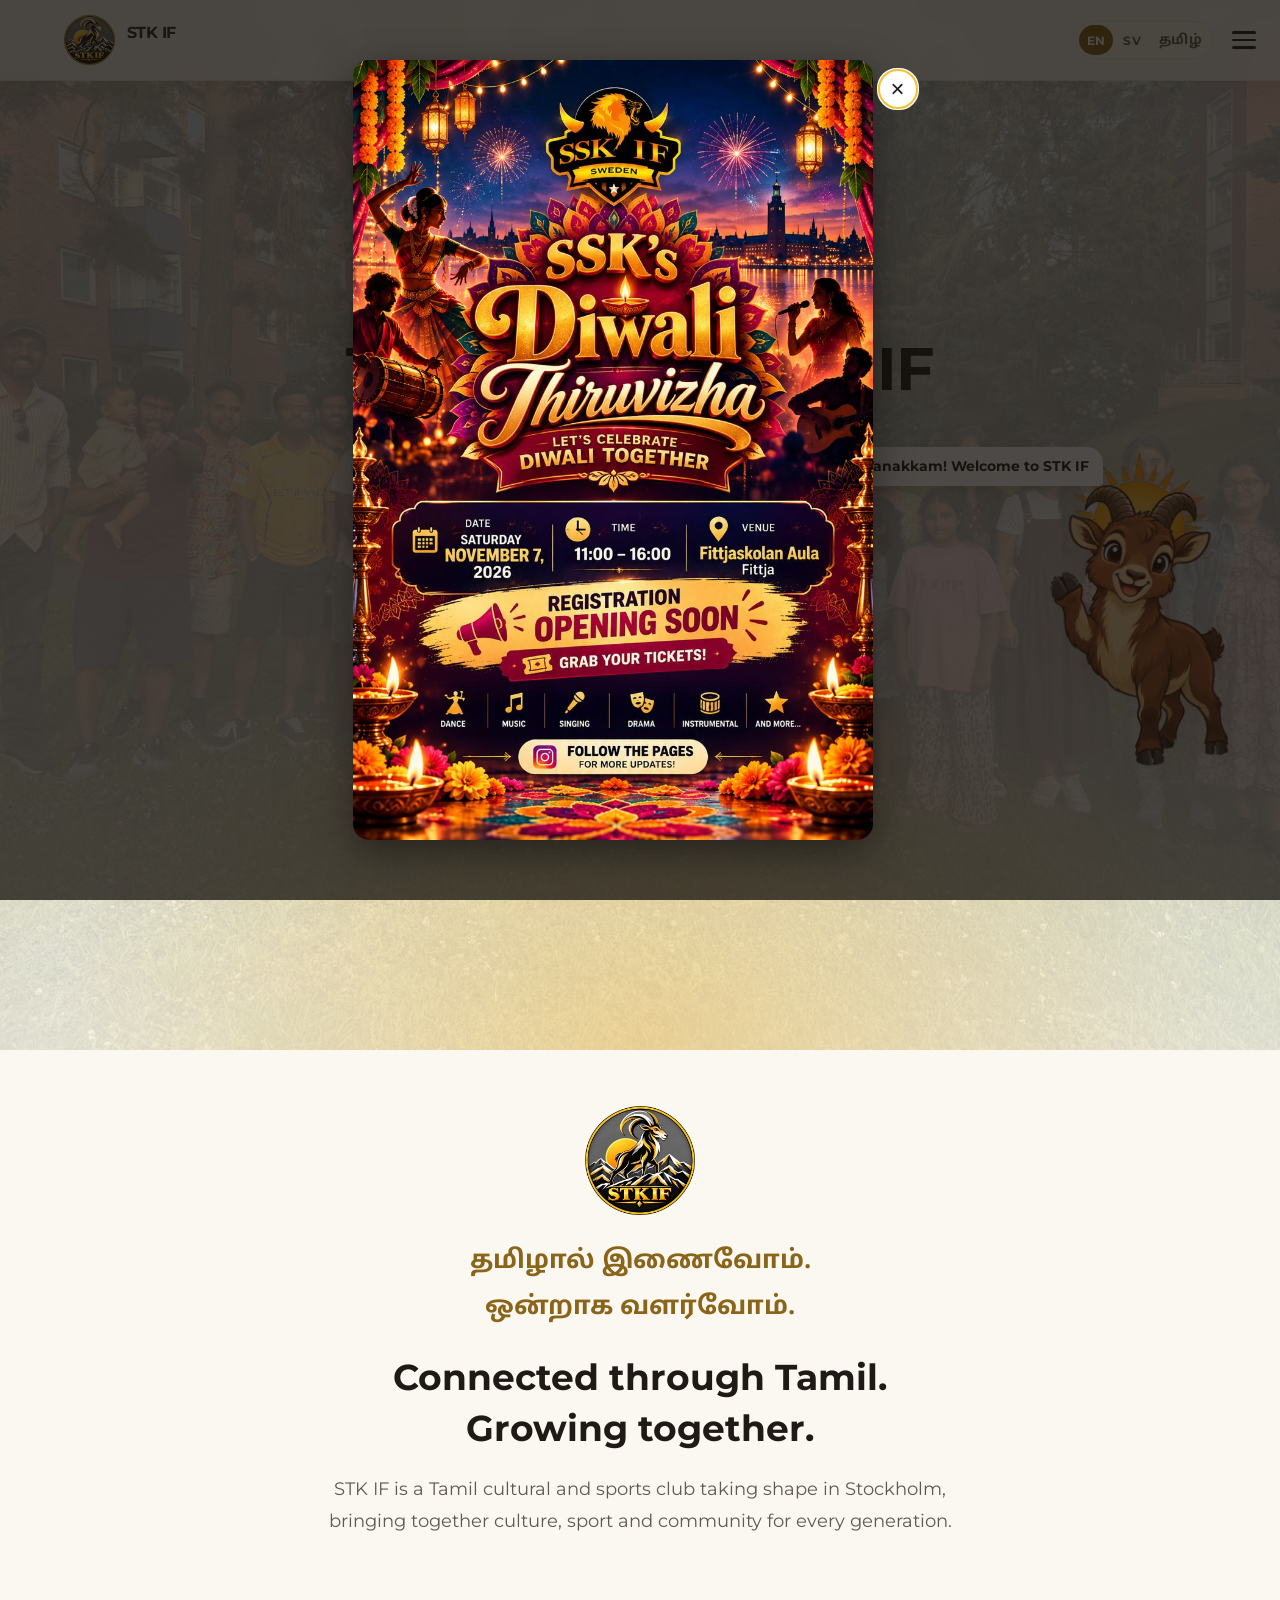
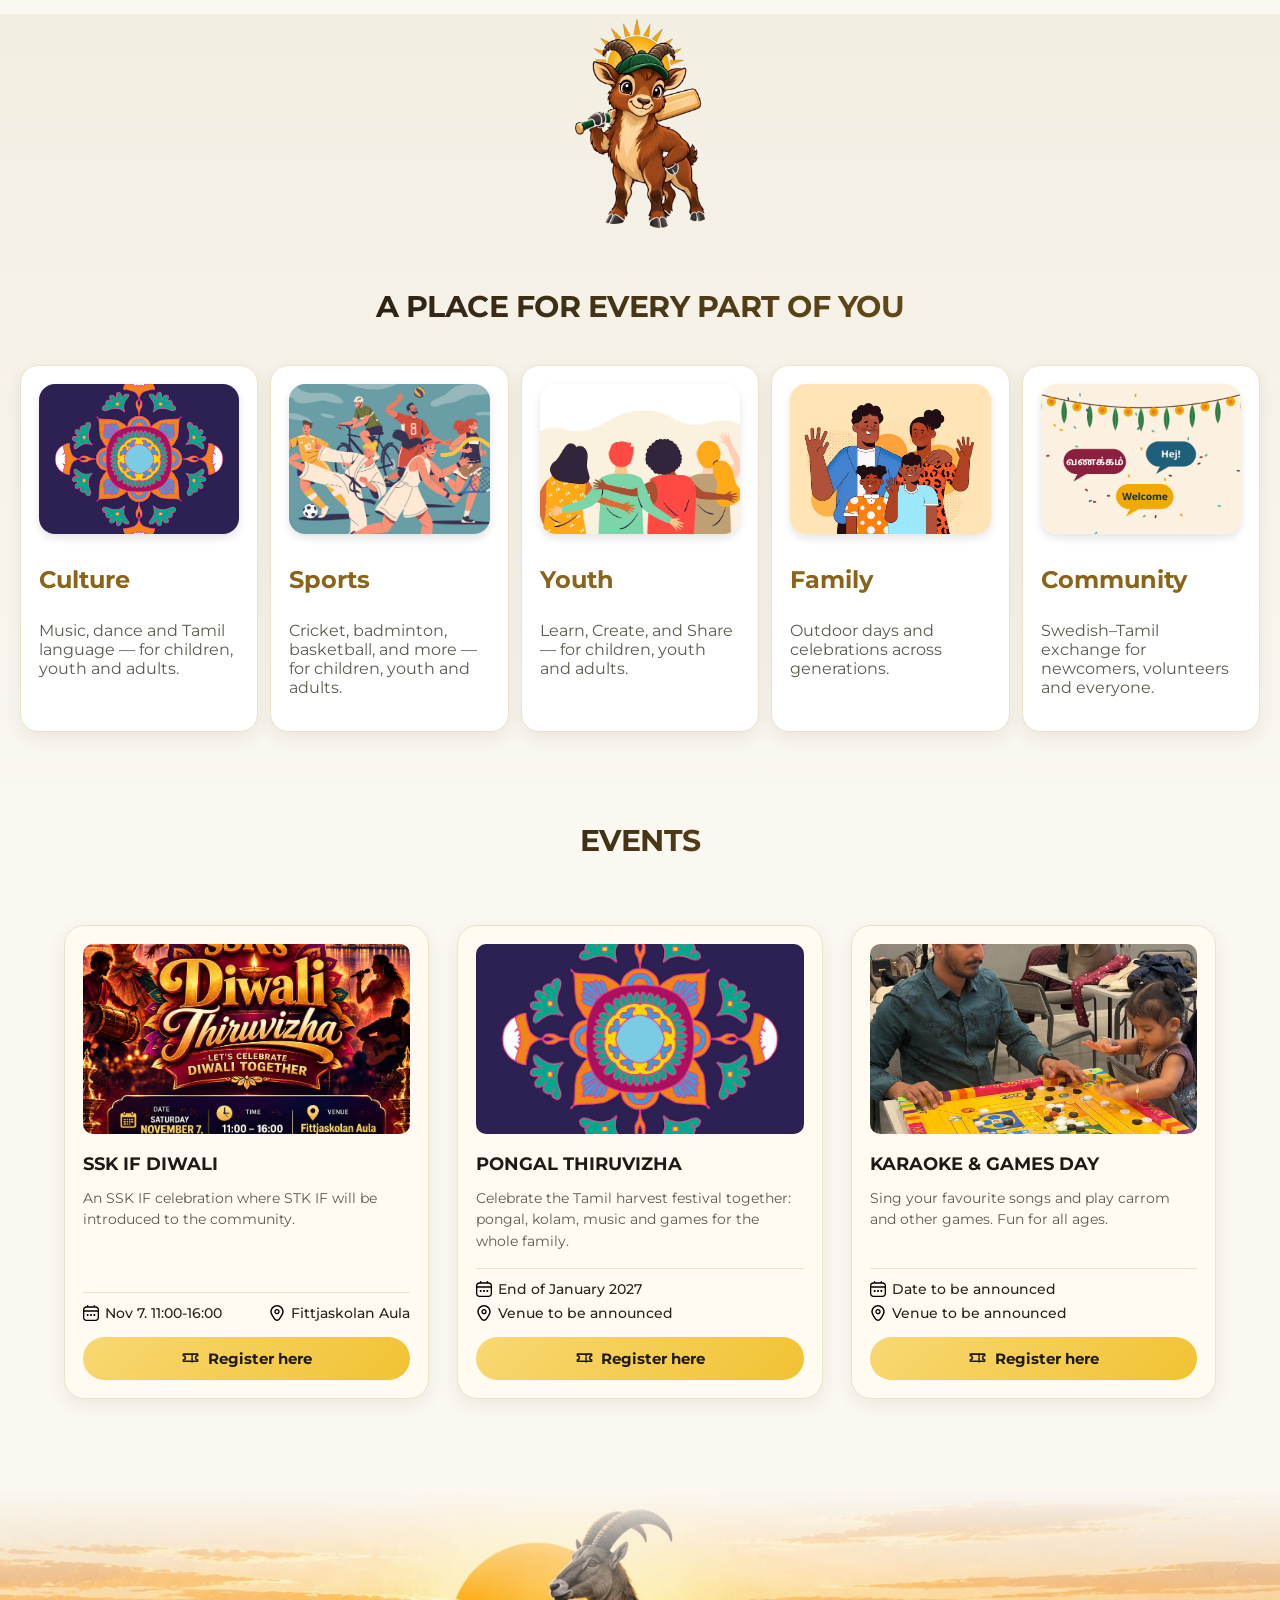
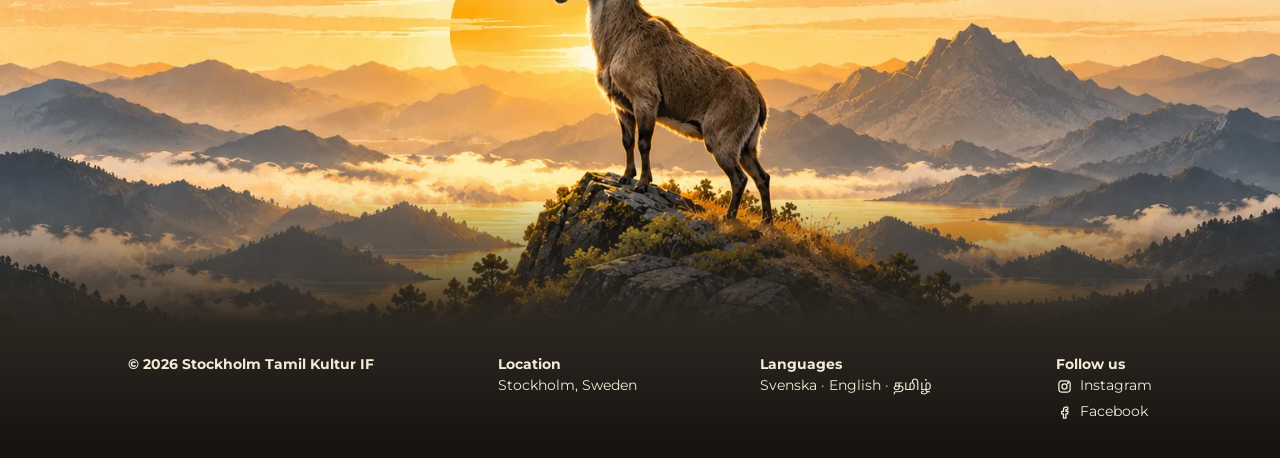
==== commit b4d8360a: "Karaoke & Games Day event, open the site to search engines - Karaoke & Games Day replaces Traditiona" ====
--- a/index.html
+++ b/index.html
@@ -3,18 +3,34 @@
 <head>
     <meta charset="UTF-8">
     <meta name="viewport" content="width=device-width, initial-scale=1.0">
-    <meta name="robots" content="noindex">
-    <title>Stockholm Tamil Kultur IF</title>
-    <meta name="description" content="Tamil culture, sport and community in Stockholm, for every generation. Events, Learn Tamil and how to join.">
+    <title>Stockholm Tamil Kultur &amp; IF | Tamil community in Stockholm, Sweden</title>
+    <meta name="description" content="Tamil cultural and sports club in Stockholm. Events, Tamil classes, cricket, carrom and family days for the Tamil community in Sweden. Everyone is welcome.">
     <meta property="og:type" content="website">
     <meta property="og:site_name" content="Stockholm Tamil Kultur IF">
-    <meta property="og:title" content="Stockholm Tamil Kultur IF">
-    <meta property="og:description" content="Tamil culture, sport and community in Stockholm, for every generation. Events, Learn Tamil and how to join.">
+    <meta property="og:title" content="Stockholm Tamil Kultur &amp; IF | Tamil community in Stockholm, Sweden">
+    <meta property="og:description" content="Tamil cultural and sports club in Stockholm. Events, Tamil classes, cricket, carrom and family days for the Tamil community in Sweden. Everyone is welcome.">
+    <link rel="canonical" href="https://teamraat.github.io/STK-IF/">
     <meta property="og:url" content="https://teamraat.github.io/STK-IF/">
     <meta property="og:image" content="https://teamraat.github.io/STK-IF/images/og-image.jpg">
     <meta property="og:image:width" content="1200">
     <meta property="og:image:height" content="630">
     <meta name="twitter:card" content="summary_large_image">
+    <script type="application/ld+json">
+    {
+        "@context": "https://schema.org",
+        "@type": "SportsOrganization",
+        "name": "Stockholm Tamil Kultur och Idrottsförening",
+        "alternateName": ["Stockholm Tamil Kultur & IF", "STK IF"],
+        "description": "Tamil cultural and sports club for the Tamil community in Stockholm, Sweden.",
+        "url": "https://teamraat.github.io/STK-IF/",
+        "logo": "https://teamraat.github.io/STK-IF/images/logo.webp",
+        "image": "https://teamraat.github.io/STK-IF/images/og-image.jpg",
+        "address": { "@type": "PostalAddress", "addressLocality": "Stockholm", "addressCountry": "SE" },
+        "areaServed": ["Stockholm", "Sweden"],
+        "knowsLanguage": ["ta", "sv", "en"],
+        "sameAs": ["https://www.instagram.com/sskvibessweden", "https://www.facebook.com/StockholmSuperKings"]
+    }
+    </script>
     <link rel="stylesheet" href="css/shared-styles.css">
     <link rel="stylesheet" href="css/index-styles.css">
     <link rel="stylesheet" href="css/events-styles.css">
@@ -185,19 +201,19 @@
 
                 <!-- Card 3 -->
                 <div class="event-card-container">
-                    <img class="event-card-image" src="images/Venjanam-traditioanl-foods.jpg" alt="Traditional Virundhu">
+                    <img class="event-card-image" src="images/carrom-3.jpg" alt="Karaoke and Games Day">
                     <div class="card-txt-container">
-                        <h2 class="card-title">TRADITIONAL VIRUNDHU</h2>
-                        <p class="card-txt">Experience an authentic South Indian feast, featuring regional delicacies, music, and community gathering.</p>
+                        <h2 class="card-title">KARAOKE &amp; GAMES DAY</h2>
+                        <p class="card-txt">Sing your favourite songs and play carrom and other games. Fun for all ages.</p>
                     </div>
                     <div class="card-time-hour-container">
                         <div class="card-svg-container">
                             <img class="card-calendar-svg" src="images/fi-rr-calendar.svg" alt="Calendar icon">
-                            <p class="card-hour">Saturday 11:00-16:00</p>
+                            <p class="card-hour">Date to be announced</p>
                         </div>
                         <div class="card-svg-container">
                             <img class="card-place-svg" src="images/fi-rr-marker.svg" alt="Location icon">
-                            <p class="card-place">Fittja Aula</p>
+                            <p class="card-place">Venue to be announced</p>
                         </div>
                     </div>
                     <a class="card-button" href="joinus.html">Register here</a>
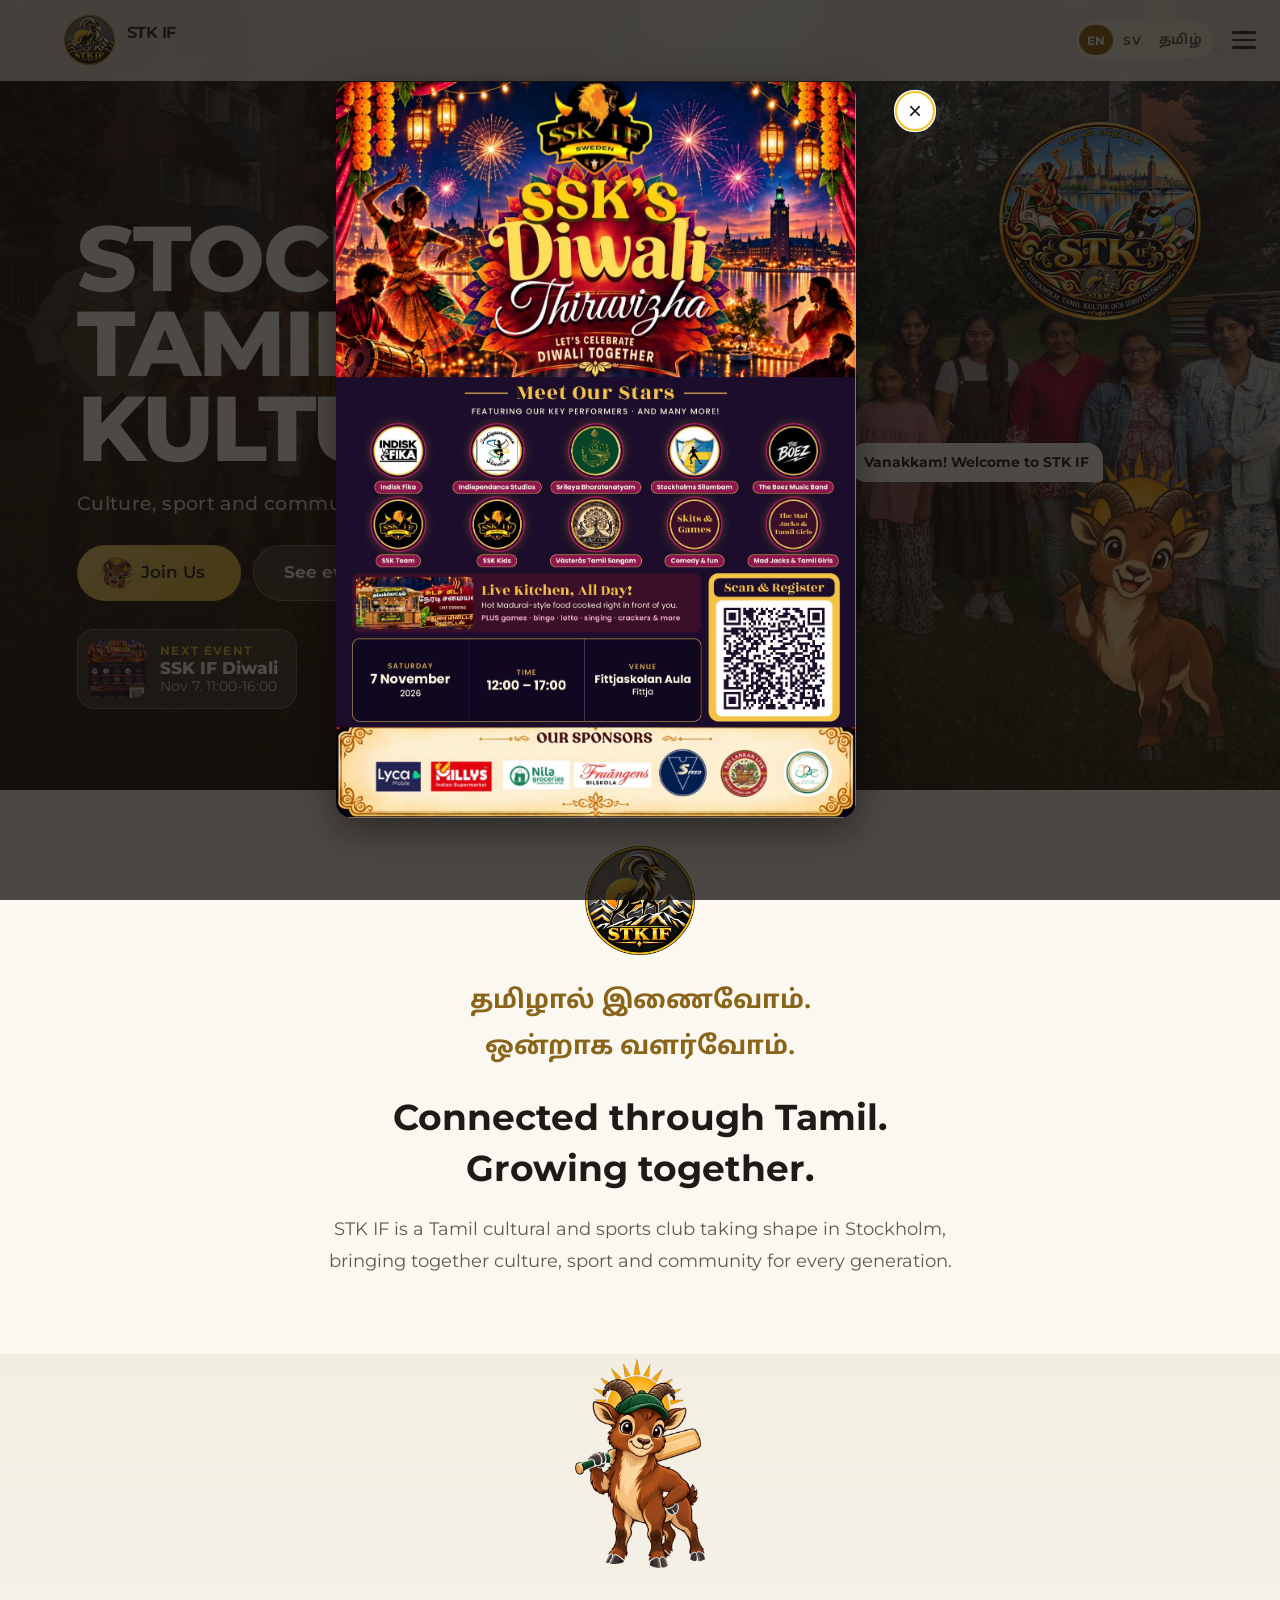
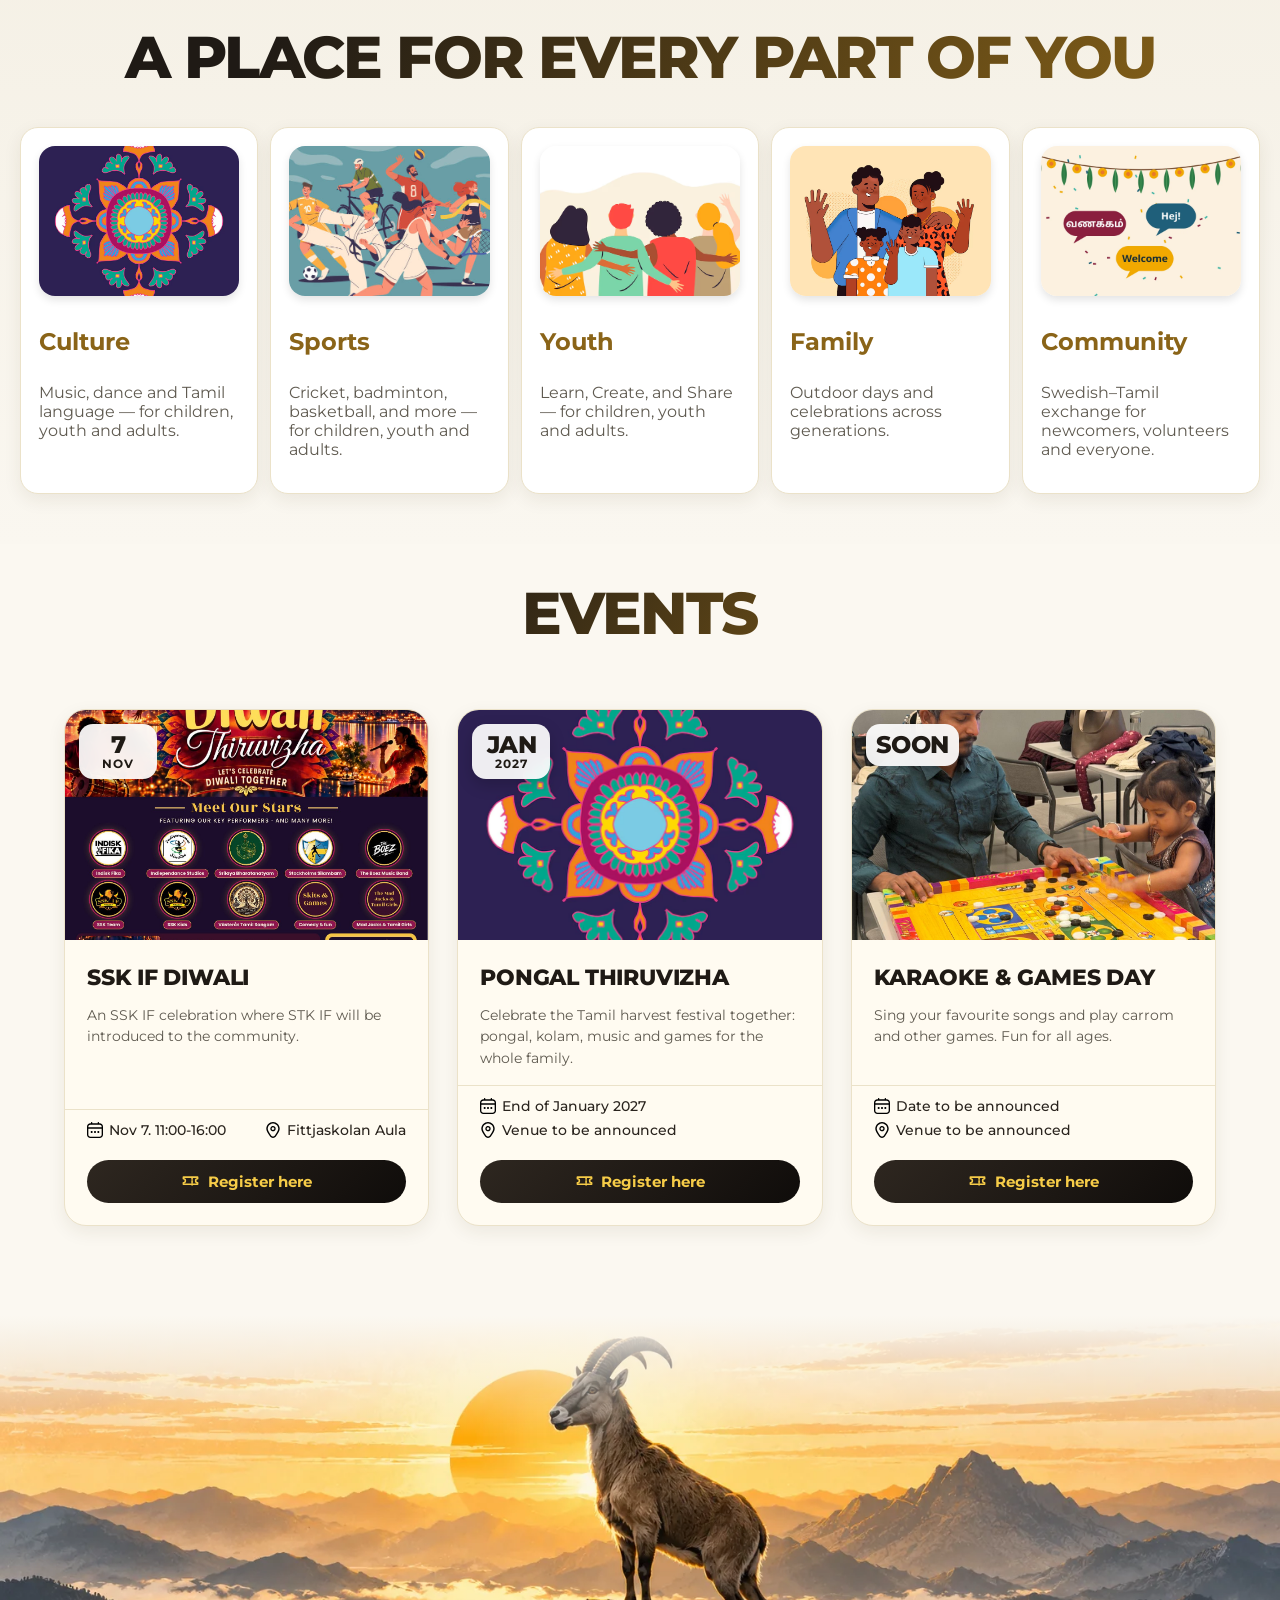
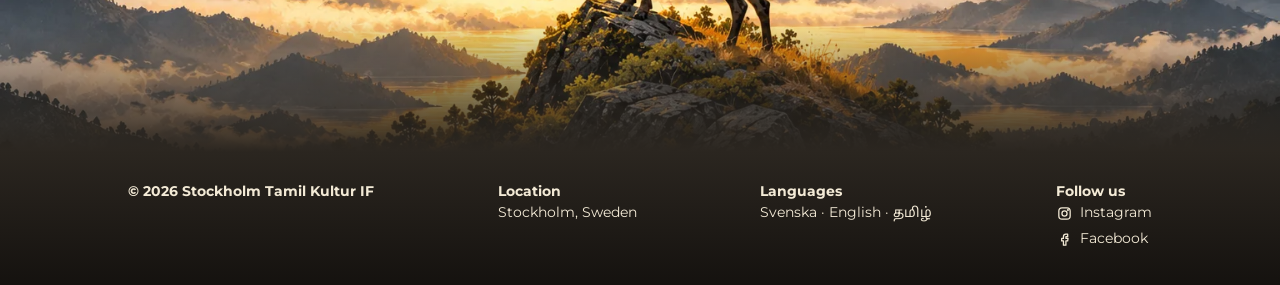
==== commit 65700ea6: "New look: photo hero, header home link, crest, sponsors - Bold photo-led hero: dark overlay, big hea" ====
--- a/index.html
+++ b/index.html
@@ -39,6 +39,7 @@
     <link rel="stylesheet" href="css/modern.css">
     <link rel="stylesheet" href="css/theme.css" id="theme-css">
     <link rel="stylesheet" href="css/mascots.css">
+    <link rel="stylesheet" href="css/refresh.css">
 </head>
 <body>
 
@@ -49,8 +50,10 @@
 
     <header>
         <div id="logo">
-            <img src="images/logo.webp" alt="Stockholm Tamil Kultur IF Logo">
-            <h1>STK IF</h1>
+            <a class="logo-link" href="index.html" aria-label="STK IF home page">
+                <img src="images/logo.webp" alt="Stockholm Tamil Kultur IF Logo">
+                <h1>STK IF</h1>
+            </a>
             <img id="hamburguer-buttom"src="images/hamburg.button.svg" alt="Hamburger menu button">
 
         </div>
@@ -79,12 +82,23 @@
             <h1 class="hero-title" data-no-translate>Stockholm Tamil Kultur &amp; IF</h1>
             <p class="hero-subtitle">Culture, sport and community in Stockholm</p>
 
-            <img class="hero-logo" src="images/hero-logo.webp" alt="STK IF Circular Logo">
-
             <div class="hero-buttons">
-                <a class="button button-register" href="joinus.html">Register</a>
+                <a class="button button-register" href="joinus.html">Join Us</a>
+                <a class="button button-ghost" href="events.html">See events</a>
             </div>
-        </div>
+
+            <a class="hero-next-event" href="events.html">
+                <img src="posters/poster-1.jpg" alt="">
+                <div class="hero-next-text">
+                    <div class="hero-next-label">Next event</div>
+                    <div class="hero-next-title">SSK IF Diwali</div>
+                    <div class="hero-next-date">Nov 7. 11:00-16:00</div>
+                </div>
+            </a>
+        </div>
+
+        <!-- The club crest -->
+        <img class="hero-crest" src="images/hero-logo.webp" alt="Stockholm Tamil Kultur och Idrottsförening crest">
 
         <!-- Mascot: the Nilgiri tahr says hello (pictures in the "mascots" folder) -->
         <div class="hero-mascot" data-mascot="home-hero">
@@ -161,6 +175,7 @@
 
                 <!-- Card 1 -->
                 <div class="event-card-container">
+                    <span class="card-date" data-no-translate><b>7</b>NOV</span>
                     <img class="event-card-image event-card-poster" src="posters/poster-1.jpg" alt="SSK IF Diwali">
                     <div class="card-txt-container">
                         <h2 class="card-title">SSK IF DIWALI</h2>
@@ -181,6 +196,7 @@
 
                 <!-- Card 2 -->
                 <div class="event-card-container">
+                    <span class="card-date" data-no-translate><b>JAN</b>2027</span>
                     <img class="event-card-image" src="images/culture.avif" alt="Pongal Thiruvizha">
                     <div class="card-txt-container">
                         <h2 class="card-title">PONGAL THIRUVIZHA</h2>
@@ -201,6 +217,7 @@
 
                 <!-- Card 3 -->
                 <div class="event-card-container">
+                    <span class="card-date"><b>Soon</b></span>
                     <img class="event-card-image" src="images/carrom-3.jpg" alt="Karaoke and Games Day">
                     <div class="card-txt-container">
                         <h2 class="card-title">KARAOKE &amp; GAMES DAY</h2>
--- a/css/refresh.css
+++ b/css/refresh.css
@@ -0,0 +1,362 @@
+/* Refresh (October 2026): bolder, photo-led look inspired by sports-club sites.
+   Loaded last on every page, so it overrides the older stylesheets.
+   Colours still come from the theme (css/themes/), so every theme keeps working. */
+
+:root {
+    --r-display: clamp(40px, 7.2vw, 104px);   /* hero headline */
+    --r-h2: clamp(32px, 4.6vw, 60px);         /* section headings */
+    --r-glass: rgba(255, 255, 255, 0.14);
+    --r-glass-line: rgba(255, 255, 255, 0.28);
+    --r-dark: rgba(12, 10, 8, 0.82);
+}
+
+/* ---------- Home hero ---------- */
+
+#hero {
+    align-items: flex-end;
+    justify-content: flex-start;
+    text-align: left;
+    padding-bottom: clamp(48px, 9vh, 110px);
+    padding-left: max(6vw, 20px);
+    padding-right: max(6vw, 20px);
+    box-sizing: border-box;
+}
+
+/* Darken the photos instead of washing them out, so white text reads on any slide */
+#hero .hero-slideshow::after {
+    background:
+        linear-gradient(90deg, var(--r-dark) 0%, rgba(12, 10, 8, 0.55) 45%, rgba(12, 10, 8, 0.12) 100%),
+        linear-gradient(0deg, rgba(12, 10, 8, 0.65) 0%, transparent 45%);
+}
+
+#hero .hero-container {
+    align-items: flex-start;
+    max-width: 1100px;
+    margin-top: 0;
+}
+
+#hero .hero-title {
+    color: #ffffff;
+    font-size: var(--r-display);
+    font-weight: 800;
+    line-height: 0.92;
+    letter-spacing: -0.03em;
+    margin: 0;
+    max-width: 11ch;
+    text-wrap: balance;
+}
+
+#hero .hero-subtitle {
+    color: rgba(255, 255, 255, 0.88);
+    text-shadow: none;
+    font-size: clamp(15px, 1.6vw, 19px);
+    font-weight: 500;
+    letter-spacing: 0.02em;
+    margin: 22px 0 30px;
+}
+
+#hero .hero-buttons {
+    display: flex;
+    flex-wrap: wrap;
+    gap: 12px;
+}
+
+/* Gold main button: the black one disappears on the dark photo */
+#hero .button-register {
+    background: var(--t-btn2) !important;
+    color: var(--t-btn2-text) !important;
+}
+
+#hero .button-register:hover { background: var(--t-btn2-hover) !important; }
+
+.button-ghost {
+    display: inline-flex;
+    align-items: center;
+    padding: 14px 30px;
+    border-radius: 999px;
+    border: 1px solid var(--r-glass-line);
+    background: var(--r-glass);
+    color: #ffffff;
+    font-weight: 700;
+    font-size: 1.05rem;
+    text-decoration: none;
+    backdrop-filter: blur(10px);
+    -webkit-backdrop-filter: blur(10px);
+    transition: background-color 0.2s ease, transform 0.2s ease;
+}
+
+.button-ghost:hover {
+    background: rgba(255, 255, 255, 0.24);
+    transform: translateY(-2px);
+}
+
+/* Frosted "next event" card */
+.hero-next-event {
+    display: flex;
+    align-items: center;
+    gap: 14px;
+    margin-top: 28px;
+    padding: 10px 18px 10px 10px;
+    border-radius: 18px;
+    border: 1px solid var(--r-glass-line);
+    background: var(--r-glass);
+    backdrop-filter: blur(14px);
+    -webkit-backdrop-filter: blur(14px);
+    color: #ffffff;
+    text-decoration: none;
+    transition: transform 0.2s ease, background-color 0.2s ease;
+}
+
+.hero-next-event:hover {
+    transform: translateY(-3px);
+    background: rgba(255, 255, 255, 0.22);
+}
+
+.hero-next-event img {
+    width: 58px;
+    height: 58px;
+    object-fit: cover;
+    object-position: center 40%;
+    border-radius: 12px;
+}
+
+.hero-next-label {
+    font-size: 0.72rem;
+    font-weight: 700;
+    letter-spacing: 0.12em;
+    text-transform: uppercase;
+    color: var(--t-gold, #f1c232);
+}
+
+.hero-next-title {
+    font-size: 1.05rem;
+    font-weight: 800;
+    line-height: 1.25;
+}
+
+.hero-next-date {
+    font-size: 0.85rem;
+    opacity: 0.85;
+}
+
+/* The tahr's speech bubble stays readable on the darker photo */
+#hero .mascot-bubble { color: var(--t-heading); }
+
+/* ---------- Section headings ---------- */
+
+#activities h1,
+#events-header h1,
+#gallery h1,
+#members-intro h1,
+.mascot-beside h1,
+#membership h1,
+#volunteer-info h1 {
+    font-size: var(--r-h2);
+    font-weight: 800;
+    letter-spacing: -0.03em;
+    line-height: 1;
+}
+
+/* ---------- Event cards ---------- */
+
+.event-card-container {
+    position: relative;
+    padding: 0 !important;
+    overflow: hidden;
+    border-radius: 22px !important;
+    transition: transform 0.25s ease, box-shadow 0.25s ease !important;
+}
+
+.event-card-container:hover { transform: translateY(-6px); }
+
+.event-card-image {
+    height: 230px !important;
+    border-radius: 0 !important;
+    margin-bottom: 0 !important;
+}
+
+.event-card-container:hover .event-card-image { transform: scale(1.04); }
+
+.card-txt-container,
+.card-time-hour-container {
+    padding-left: 22px;
+    padding-right: 22px;
+}
+
+.card-txt-container { padding-top: 18px; }
+
+.card-title {
+    font-size: 1.35rem;
+    font-weight: 800;
+    letter-spacing: -0.01em;
+}
+
+.card-button {
+    width: auto !important;
+    margin: 6px 22px 22px;
+    background: var(--t-cta) !important;
+    color: var(--t-cta-text) !important;
+}
+
+.card-button:hover { background: var(--t-cta-hover) !important; }
+
+/* Date badge on the photo */
+.card-date {
+    position: absolute;
+    top: 14px;
+    left: 14px;
+    z-index: 1;
+    display: flex;
+    flex-direction: column;
+    align-items: center;
+    min-width: 58px;
+    padding: 8px 10px;
+    border-radius: 14px;
+    background: rgba(255, 255, 255, 0.92);
+    backdrop-filter: blur(8px);
+    -webkit-backdrop-filter: blur(8px);
+    color: var(--t-heading);
+    font-size: 0.72rem;
+    font-weight: 700;
+    letter-spacing: 0.1em;
+    text-transform: uppercase;
+    line-height: 1.1;
+    box-shadow: 0 6px 16px rgba(0, 0, 0, 0.18);
+}
+
+.card-date b {
+    font-size: 1.5rem;
+    font-weight: 800;
+    letter-spacing: -0.02em;
+}
+
+/* ---------- Phones ---------- */
+
+@media (max-width: 800px) {
+    #hero {
+        padding-bottom: 150px;   /* room for the tahr under the text */
+    }
+
+    #hero .hero-slideshow::after {
+        background: linear-gradient(0deg, var(--r-dark) 0%, rgba(12, 10, 8, 0.6) 55%, rgba(12, 10, 8, 0.35) 100%);
+    }
+
+    #hero .hero-title { max-width: none; }
+
+}
+
+@media (prefers-reduced-motion: reduce) {
+    .event-card-container,
+    .event-card-container:hover,
+    .hero-next-event:hover,
+    .button-ghost:hover { transform: none; }
+}
+
+/* ---------- Header logo: a link back to the home page ---------- */
+
+header #logo .logo-link {
+    display: flex;
+    align-items: center;
+    gap: 12px;
+    color: inherit;
+    text-decoration: none;
+}
+
+/* ---------- Home: the club crest on the hero ---------- */
+
+.hero-crest {
+    position: absolute;
+    z-index: 1;
+    right: max(6vw, 32px);
+    top: 230px;           /* clear of the header: the hero starts above the top of the page */
+    width: clamp(150px, 16vw, 240px);
+    height: auto;
+    filter: drop-shadow(0 18px 40px rgba(0, 0, 0, 0.55));
+}
+
+/* Short laptop screens: a smaller crest so it stays clear of the tahr */
+@media (min-width: 801px) and (max-height: 800px) {
+    .hero-crest {
+        top: 205px;
+        width: 140px;
+    }
+}
+
+/* ---------- About: sponsors ---------- */
+
+.sponsors-card { text-align: center; }
+
+.sponsors-card .sponsors-thanks { display: none; }
+.sponsors-card.has-sponsors .sponsors-thanks { display: block; }
+
+.sponsor-grid {
+    display: flex;
+    flex-wrap: wrap;
+    justify-content: center;
+    gap: 18px;
+    margin: 24px 0 8px;
+}
+
+.sponsor {
+    display: flex;
+    align-items: center;
+    justify-content: center;
+    width: 180px;
+    height: 100px;
+    padding: 16px;
+    box-sizing: border-box;
+    border-radius: 16px;
+    background: var(--t-card, #fff);
+    border: 1px solid var(--t-line);
+    color: var(--t-heading);
+    font-weight: 700;
+    text-decoration: none;
+    transition: transform 0.2s ease, box-shadow 0.2s ease;
+}
+
+a.sponsor:hover {
+    transform: translateY(-3px);
+    box-shadow: var(--t-shadow-hover);
+}
+
+.sponsor img {
+    max-width: 100%;
+    max-height: 100%;
+    object-fit: contain;
+}
+
+.sponsor-cta {
+    max-width: 620px;
+    margin: 0 auto;
+}
+
+.sponsors-card.has-sponsors .sponsor-cta {
+    margin-top: 28px;
+    padding-top: 24px;
+    border-top: 1px solid var(--t-line);
+}
+
+.sponsors-card.has-sponsors .sponsor-cta-title { font-size: 1.1rem; }
+
+.sponsor-cta .button {
+    display: inline-flex;
+    align-items: center;
+    gap: 8px;
+    margin-top: 8px;
+    padding: 13px 28px;
+    text-decoration: none;
+    font-weight: 700;
+}
+
+@media (max-width: 800px) {
+    /* Phones: a smaller crest in the free corner opposite the tahr */
+    .hero-crest {
+        right: auto;
+        left: 20px;
+        top: auto;
+        bottom: 36px;
+        width: 96px;
+    }
+
+    .sponsor { width: calc(50% - 9px); }
+}
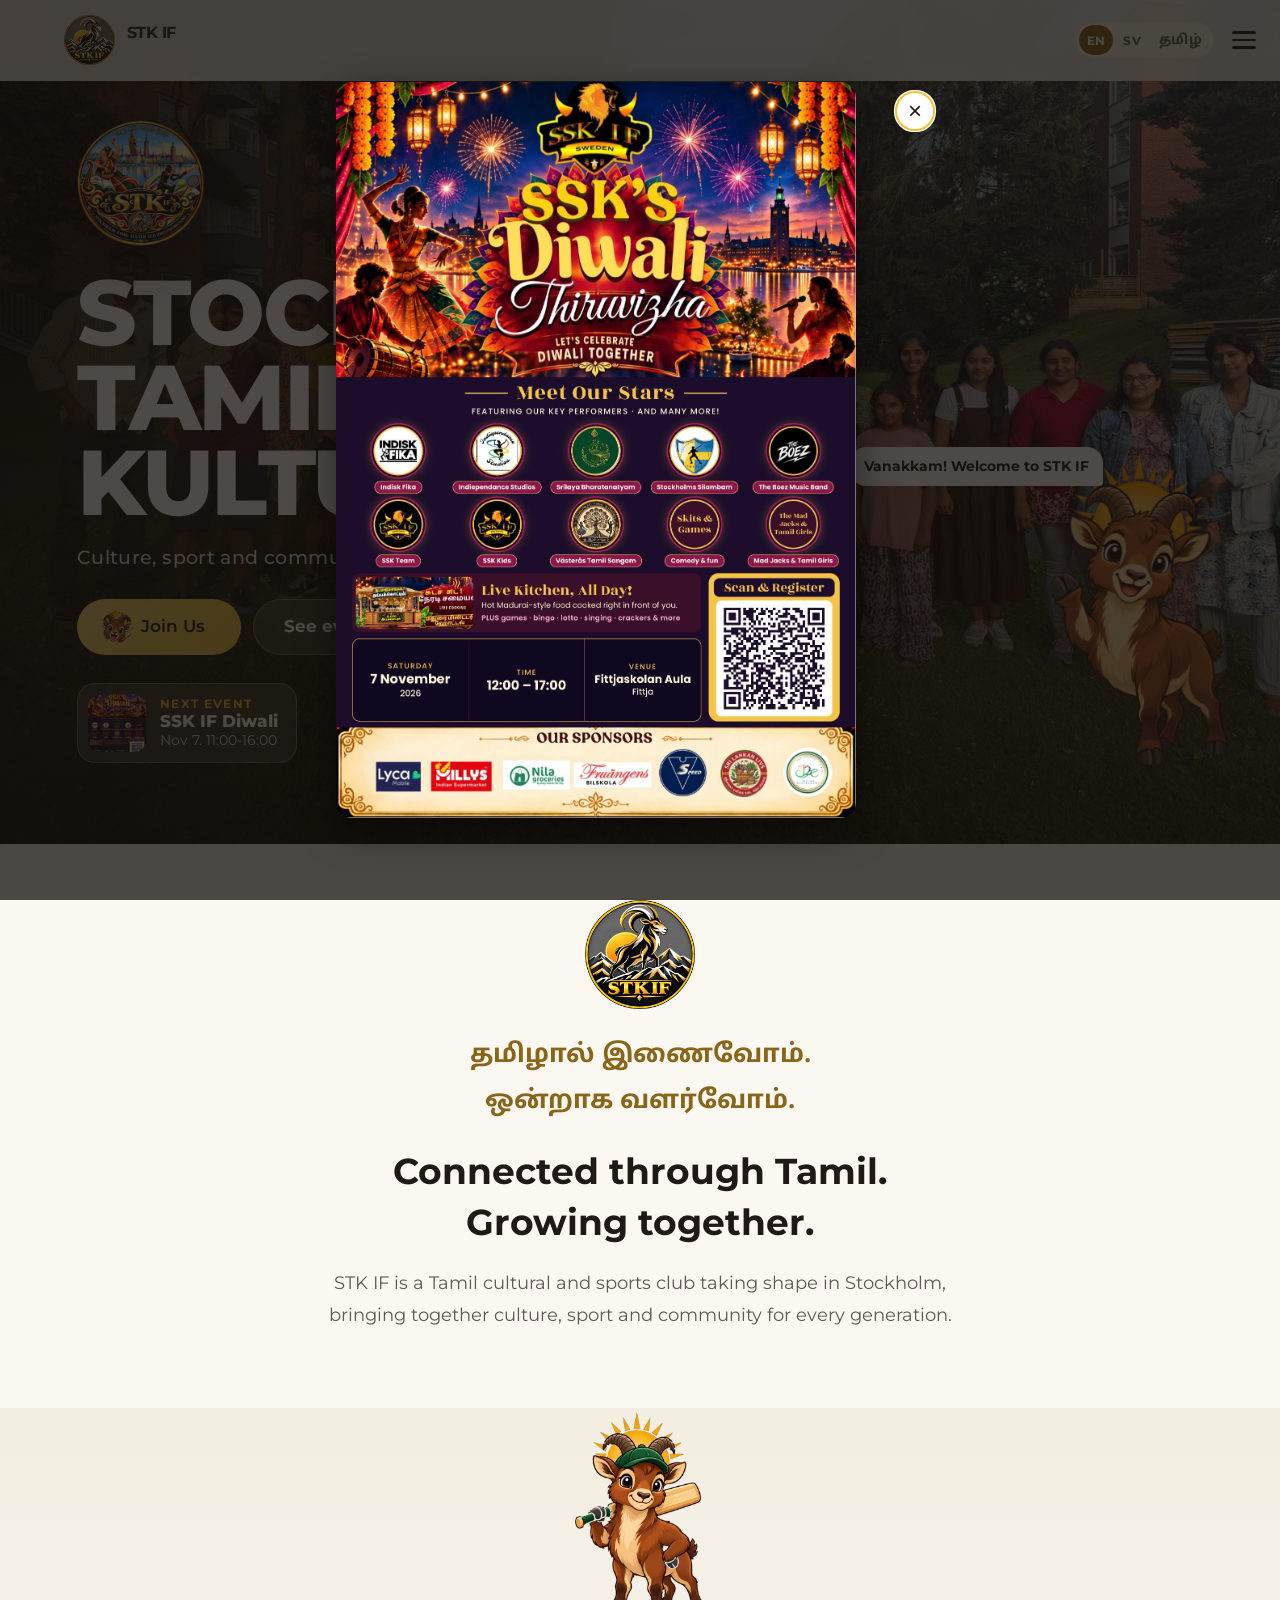
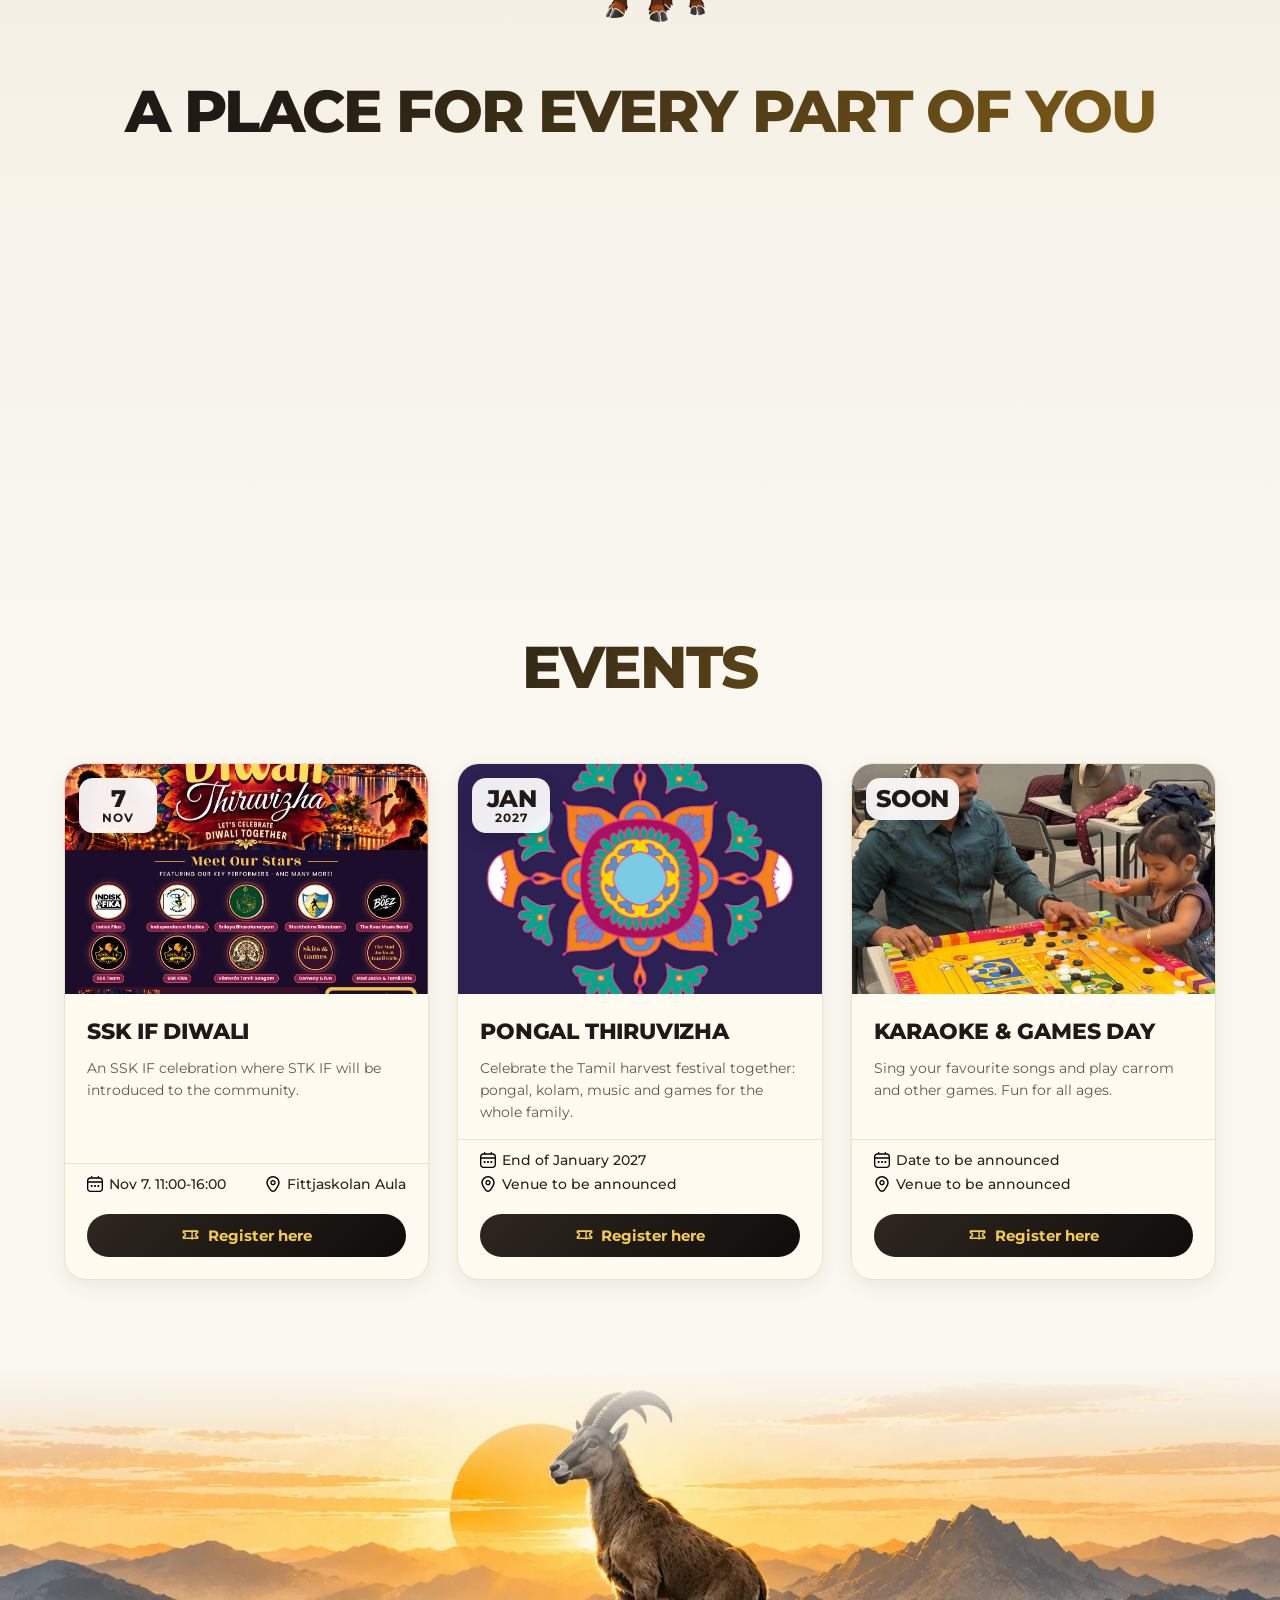
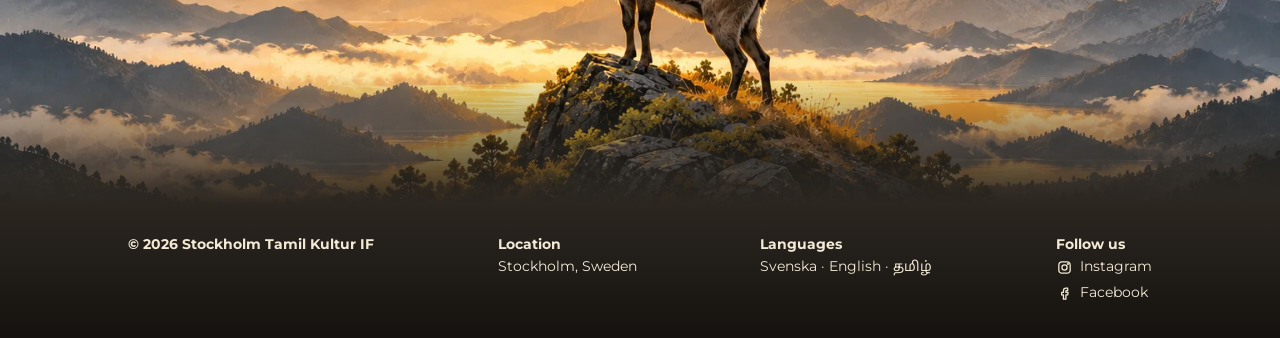
==== commit 62eaf656: "Crest intro on the home page, remove outdated About notice - Home: the crest starts big in the middl" ====
--- a/index.html
+++ b/index.html
@@ -79,6 +79,7 @@
     <section id="hero">
         <div class="hero-slideshow" aria-hidden="true"></div>
         <div class="hero-container">
+            <span class="hero-crest-wrap"><img class="hero-crest" src="images/hero-logo.webp" alt="Stockholm Tamil Kultur och Idrottsförening crest"></span>
             <h1 class="hero-title" data-no-translate>Stockholm Tamil Kultur &amp; IF</h1>
             <p class="hero-subtitle">Culture, sport and community in Stockholm</p>
 
@@ -96,9 +97,6 @@
                 </div>
             </a>
         </div>
-
-        <!-- The club crest -->
-        <img class="hero-crest" src="images/hero-logo.webp" alt="Stockholm Tamil Kultur och Idrottsförening crest">
 
         <!-- Mascot: the Nilgiri tahr says hello (pictures in the "mascots" folder) -->
         <div class="hero-mascot" data-mascot="home-hero">
@@ -266,6 +264,7 @@
     </footer>
 
     <script src="js/slideshow.js"></script>
+    <script src="js/hero-intro.js"></script>
     <script src="js/poster.js"></script>
     <script src="lang/languages.js"></script>
     <script src="js/i18n.js"></script>
--- a/css/refresh.css
+++ b/css/refresh.css
@@ -13,6 +13,7 @@
 /* ---------- Home hero ---------- */
 
 #hero {
+    padding-top: 230px;   /* room for the crest below the header */
     align-items: flex-end;
     justify-content: flex-start;
     text-align: left;
@@ -262,24 +263,75 @@
     text-decoration: none;
 }
 
-/* ---------- Home: the club crest on the hero ---------- */
+/* ---------- Home: the club crest above the headline ---------- */
+
+.hero-crest-wrap {
+    position: relative;
+    display: inline-block;
+    margin-bottom: 22px;
+}
 
 .hero-crest {
+    display: block;
+    width: clamp(110px, 10vw, 160px);
+    height: auto;
+    filter: drop-shadow(0 14px 32px rgba(0, 0, 0, 0.55));
+}
+
+/* Short laptop screens: a smaller crest keeps the next-event card on the first screen */
+@media (min-width: 801px) and (max-height: 800px) {
+    #hero { padding-top: 205px; }
+    .hero-crest { width: 92px; }
+    .hero-crest-wrap { margin-bottom: 12px; }
+}
+
+/* ---------- Home intro (js/hero-intro.js) ----------
+   The crest starts big in the middle of the screen and glides to its place.
+   Until it lands, the rest of the hero is hidden; then it rises in. */
+
+.hero-intro .hero-crest,
+.hero-intro #hero .hero-title,
+.hero-intro #hero .hero-subtitle,
+.hero-intro #hero .hero-buttons,
+.hero-intro #hero .hero-next-event,
+.hero-intro #hero .hero-mascot { opacity: 0; }
+
+/* The big crest floats above the header while it is in the middle */
+.hero-intro #hero .hero-container { z-index: 1001; }
+
+.hero-intro-done #hero .hero-title,
+.hero-intro-done #hero .hero-subtitle,
+.hero-intro-done #hero .hero-buttons,
+.hero-intro-done #hero .hero-next-event,
+.hero-intro-done #hero .hero-mascot {
+    animation: hero-rise 0.7s cubic-bezier(0.2, 0.8, 0.2, 1) backwards;
+}
+
+.hero-intro-done #hero .hero-subtitle { animation-delay: 0.12s; }
+.hero-intro-done #hero .hero-buttons { animation-delay: 0.24s; }
+.hero-intro-done #hero .hero-next-event { animation-delay: 0.36s; }
+.hero-intro-done #hero .hero-mascot { animation-delay: 0.5s; }
+
+@keyframes hero-rise {
+    from { opacity: 0; transform: translateY(18px); }
+}
+
+/* A gold ring pulses out once as the crest lands */
+.hero-crest-wrap::after {
+    content: "";
     position: absolute;
-    z-index: 1;
-    right: max(6vw, 32px);
-    top: 230px;           /* clear of the header: the hero starts above the top of the page */
-    width: clamp(150px, 16vw, 240px);
-    height: auto;
-    filter: drop-shadow(0 18px 40px rgba(0, 0, 0, 0.55));
-}
-
-/* Short laptop screens: a smaller crest so it stays clear of the tahr */
-@media (min-width: 801px) and (max-height: 800px) {
-    .hero-crest {
-        top: 205px;
-        width: 140px;
-    }
+    inset: 0;
+    border-radius: 50%;
+    border: 3px solid var(--t-gold, #f1c232);
+    opacity: 0;
+    pointer-events: none;
+}
+
+.hero-crest-wrap.landed::after { animation: crest-ring 1.1s ease-out; }
+
+@keyframes crest-ring {
+    0%   { opacity: 0.9; transform: scale(1); }
+    100% { opacity: 0; transform: scale(1.6); }
 }
 
 /* ---------- About: sponsors ---------- */
@@ -349,14 +401,22 @@
 }
 
 @media (max-width: 800px) {
-    /* Phones: a smaller crest in the free corner opposite the tahr */
-    .hero-crest {
-        right: auto;
-        left: 20px;
-        top: auto;
-        bottom: 36px;
-        width: 96px;
+    .hero-crest { width: 84px; }
+    .hero-crest-wrap { margin-bottom: 14px; }
+
+    /* The next-event card sits beside the tahr */
+    #hero { padding-bottom: 162px; }
+
+    /* a narrower, two-line bubble so it fits between the buttons and the card */
+    #hero .mascot-bubble {
+        white-space: normal;
+        width: 120px;
+        box-sizing: border-box;
     }
 
     .sponsor { width: calc(50% - 9px); }
 }
+
+@media (max-width: 380px) {
+    #hero .mascot-bubble { width: 96px; }
+}
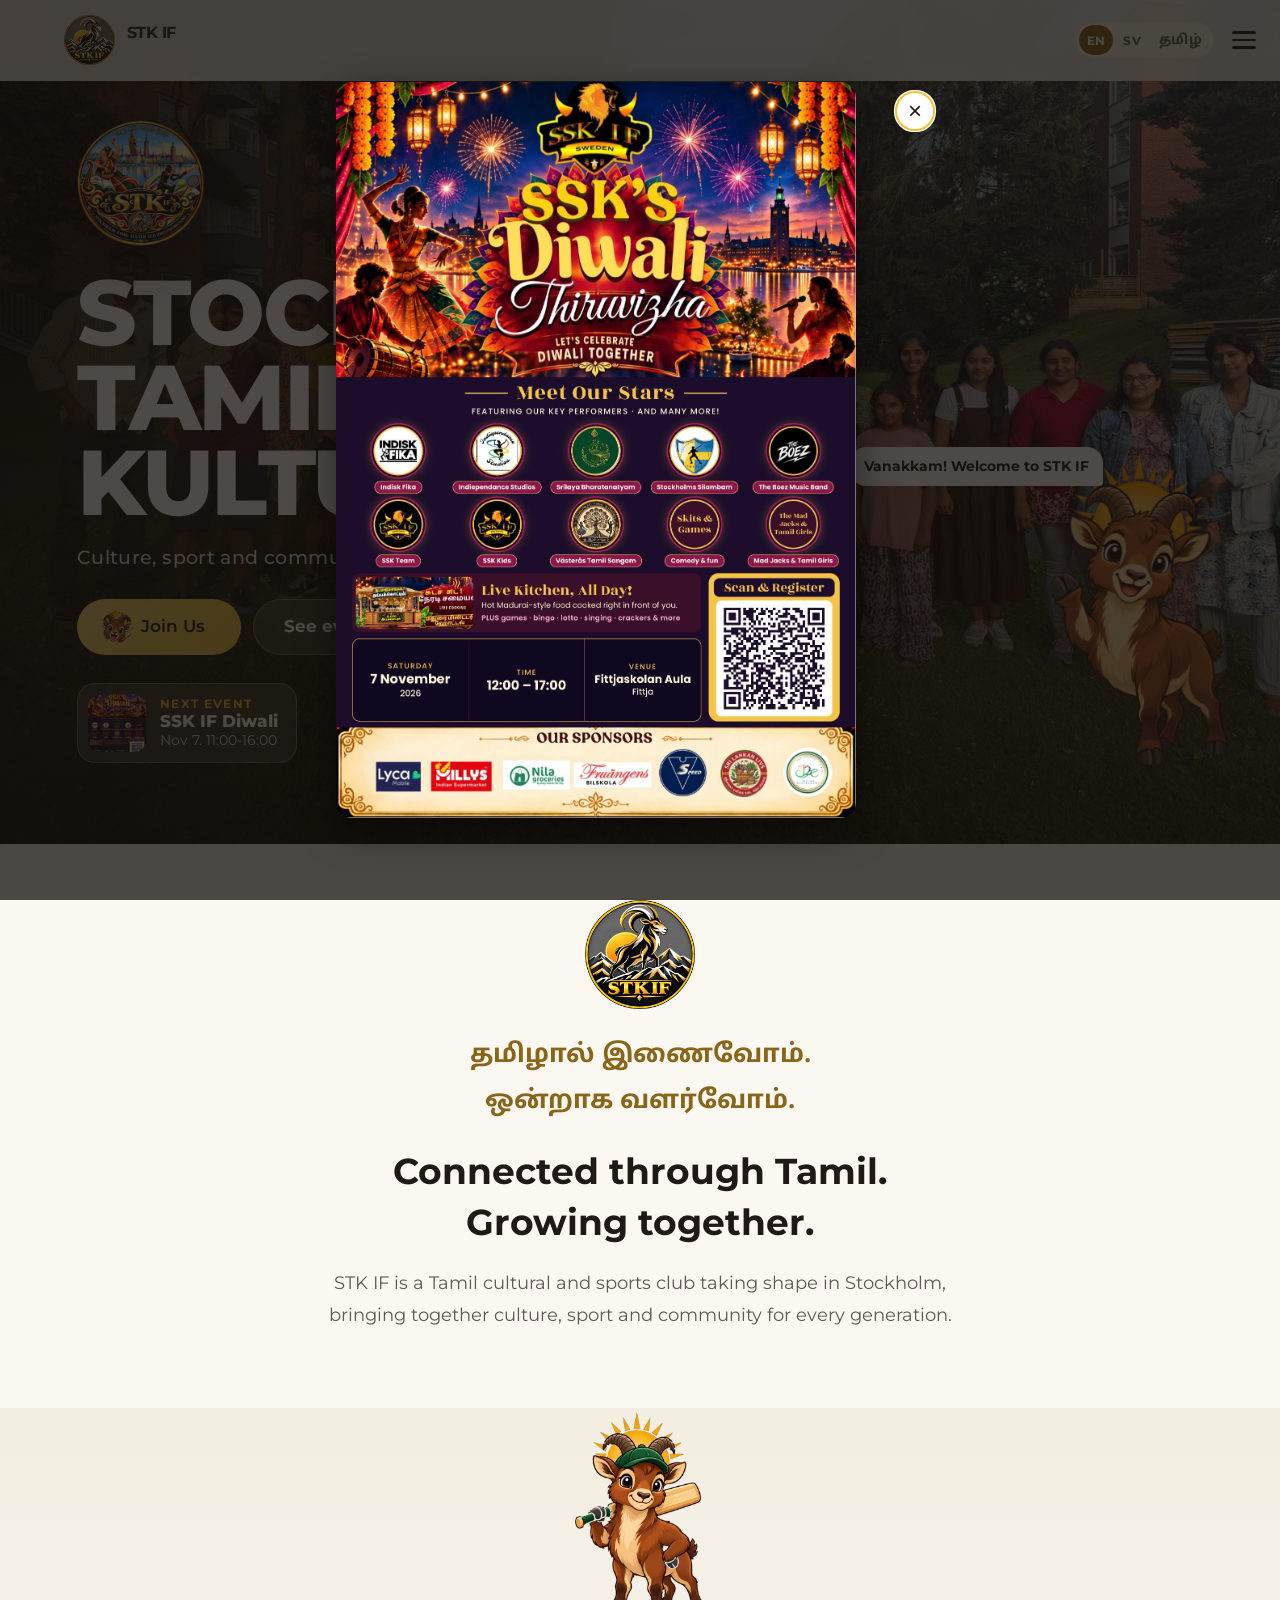
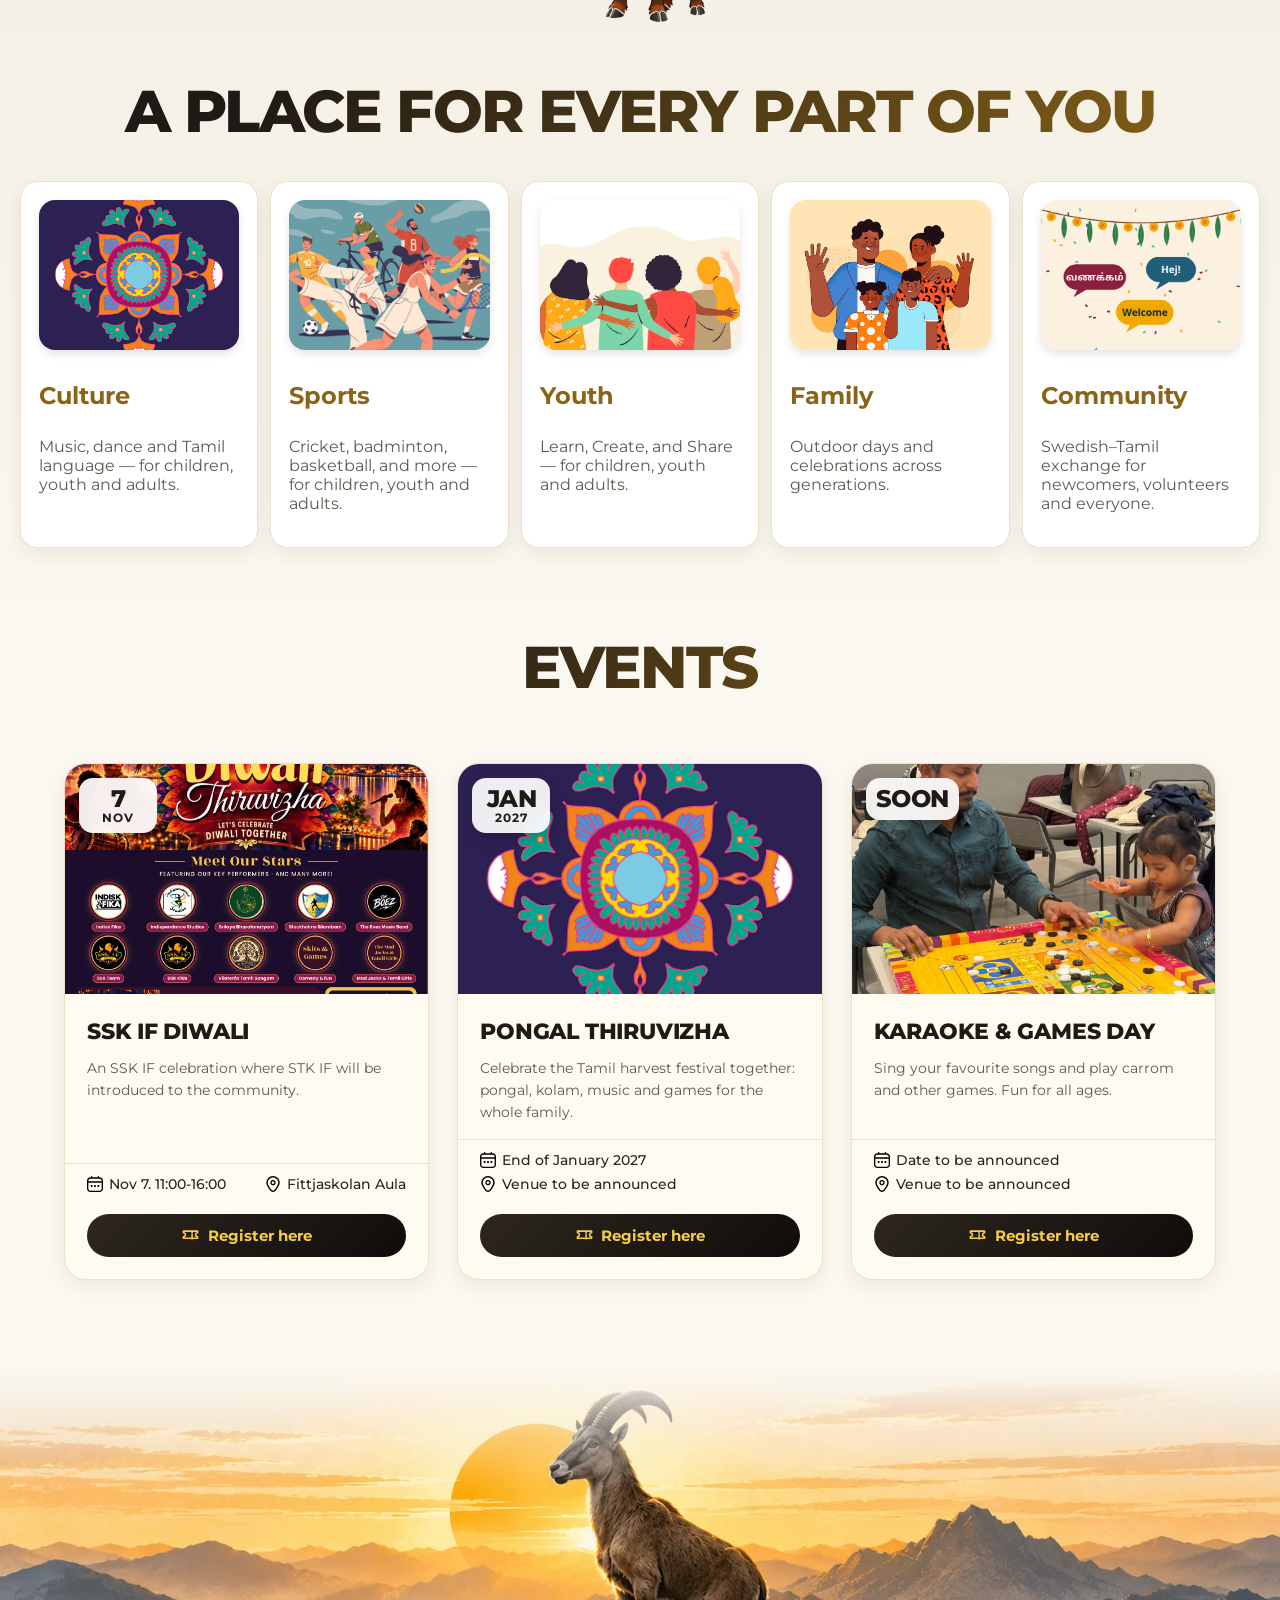
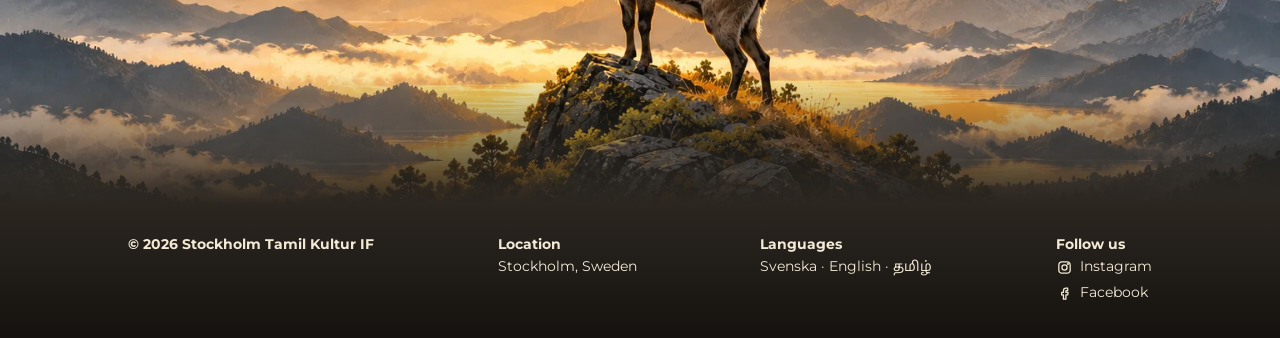
==== commit 2d1804d1: "Version-tag style and script links so phones get matching files iPhone Safari kept an old refresh.cs" ====
--- a/index.html
+++ b/index.html
@@ -31,15 +31,15 @@
         "sameAs": ["https://www.instagram.com/sskvibessweden", "https://www.facebook.com/StockholmSuperKings"]
     }
     </script>
-    <link rel="stylesheet" href="css/shared-styles.css">
-    <link rel="stylesheet" href="css/index-styles.css">
-    <link rel="stylesheet" href="css/events-styles.css">
-    <link rel="stylesheet" href="css/poster-styles.css">
+    <link rel="stylesheet" href="css/shared-styles.css?v=20261026-2">
+    <link rel="stylesheet" href="css/index-styles.css?v=20261026-2">
+    <link rel="stylesheet" href="css/events-styles.css?v=20261026-2">
+    <link rel="stylesheet" href="css/poster-styles.css?v=20261026-2">
     <link rel="icon" type="image/png" href="images/favicon.png">
-    <link rel="stylesheet" href="css/modern.css">
-    <link rel="stylesheet" href="css/theme.css" id="theme-css">
-    <link rel="stylesheet" href="css/mascots.css">
-    <link rel="stylesheet" href="css/refresh.css">
+    <link rel="stylesheet" href="css/modern.css?v=20261026-2">
+    <link rel="stylesheet" href="css/theme.css?v=20261026-2" id="theme-css">
+    <link rel="stylesheet" href="css/mascots.css?v=20261026-2">
+    <link rel="stylesheet" href="css/refresh.css?v=20261026-2">
 </head>
 <body>
 
@@ -263,12 +263,12 @@
 
     </footer>
 
-    <script src="js/slideshow.js"></script>
-    <script src="js/hero-intro.js"></script>
-    <script src="js/poster.js"></script>
-    <script src="lang/languages.js"></script>
-    <script src="js/i18n.js"></script>
-    <script src="mascots/mascot-list.js"></script>
-    <script src="js/site.js"></script>
+    <script src="js/slideshow.js?v=20261026-2"></script>
+    <script src="js/hero-intro.js?v=20261026-2"></script>
+    <script src="js/poster.js?v=20261026-2"></script>
+    <script src="lang/languages.js?v=20261026-2"></script>
+    <script src="js/i18n.js?v=20261026-2"></script>
+    <script src="mascots/mascot-list.js?v=20261026-2"></script>
+    <script src="js/site.js?v=20261026-2"></script>
 </body>
 </html>
--- a/css/theme.css
+++ b/css/theme.css
@@ -9,5 +9,5 @@
    ?theme=sunrise (or nilgiri-mist, twilight) to the page address.
    ========================================================== */
 
-@import url("themes/golden-peak.css");
-@import url("theme-base.css");
+@import url("themes/golden-peak.css?v=20261026-2");
+@import url("theme-base.css?v=20261026-2");
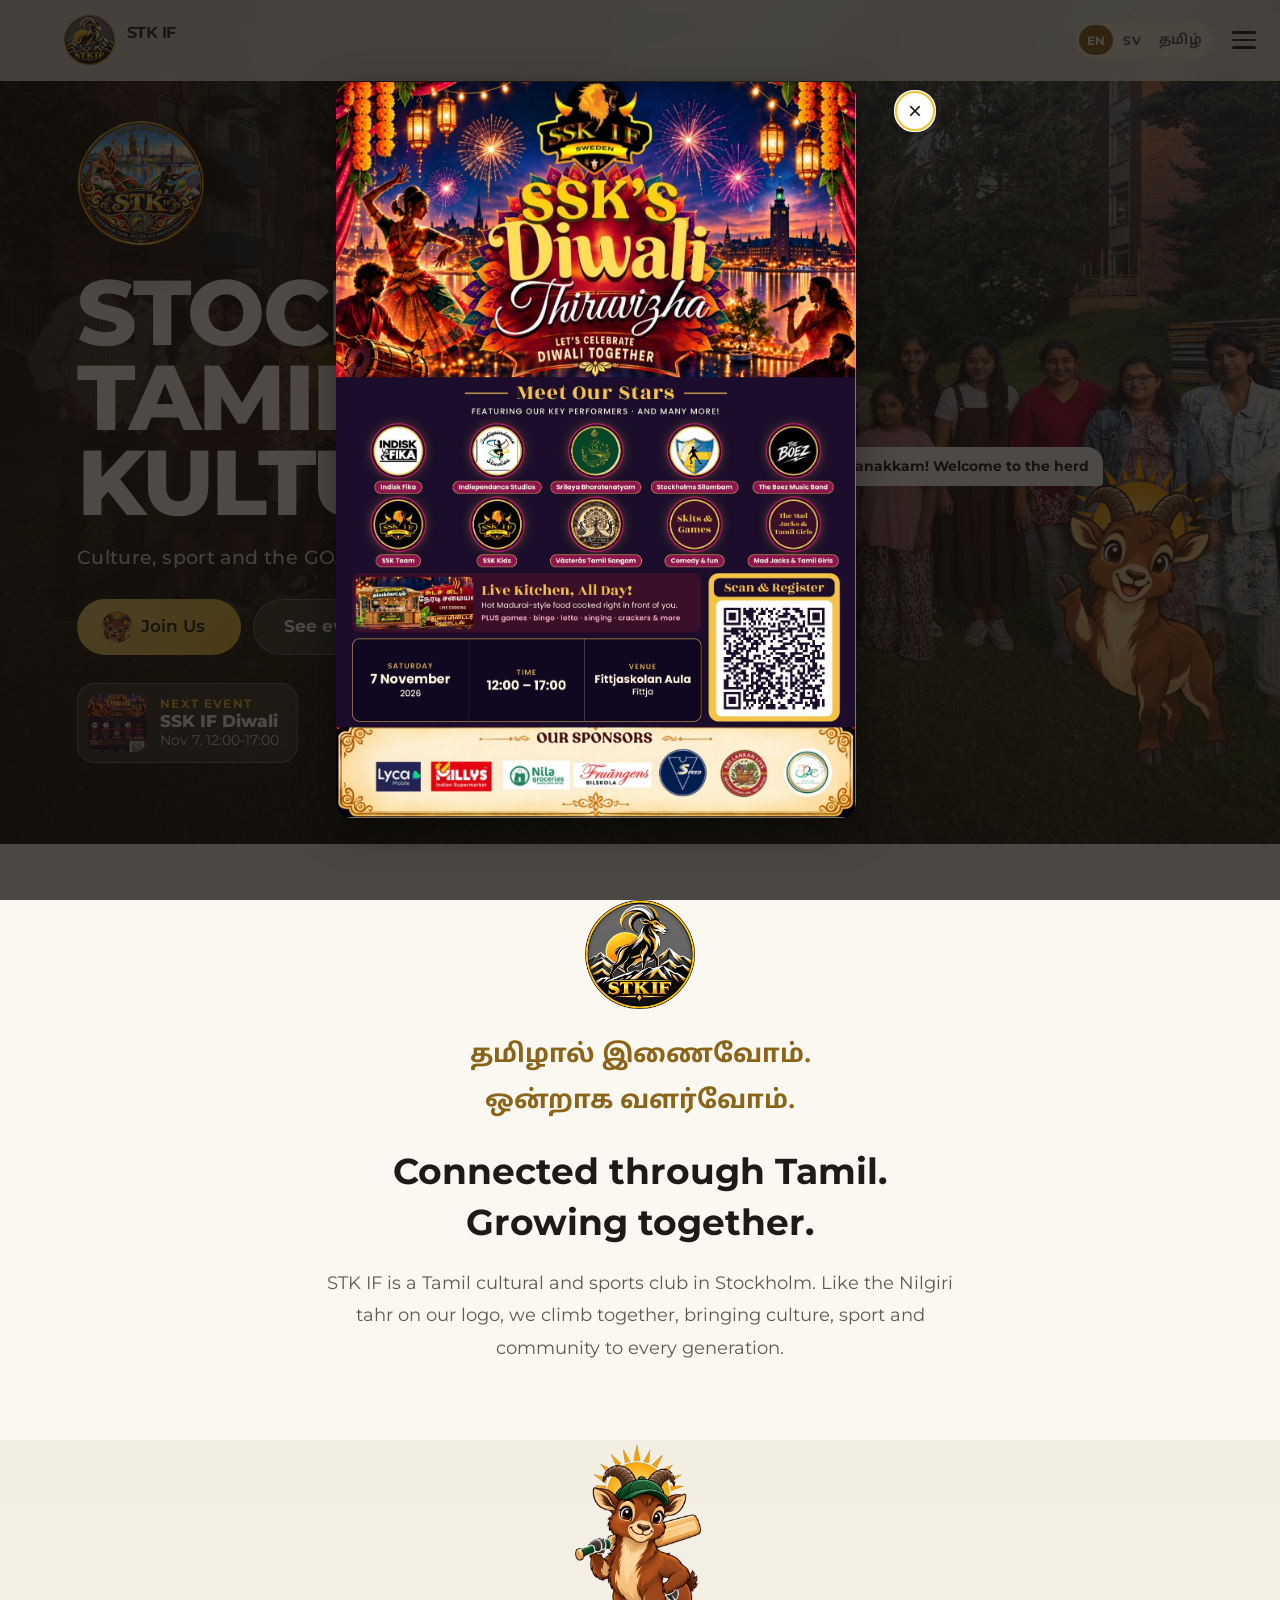
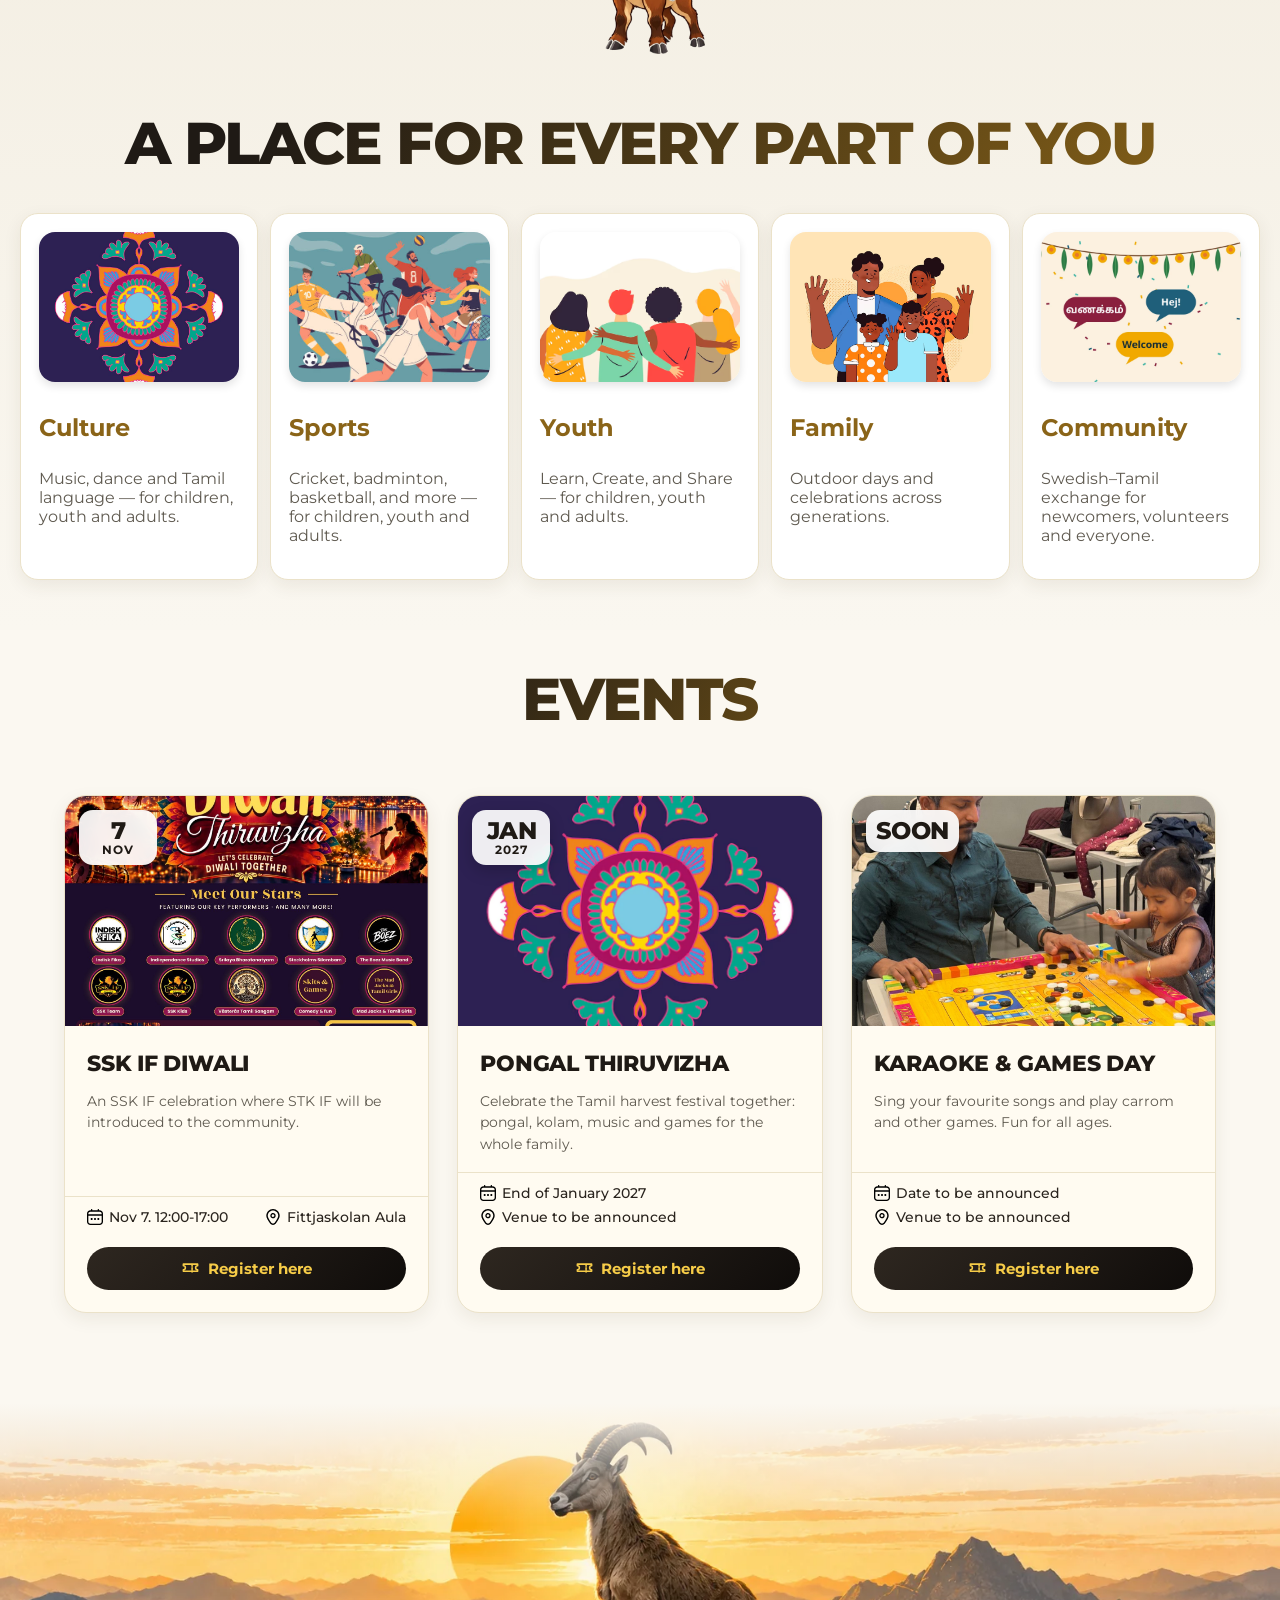
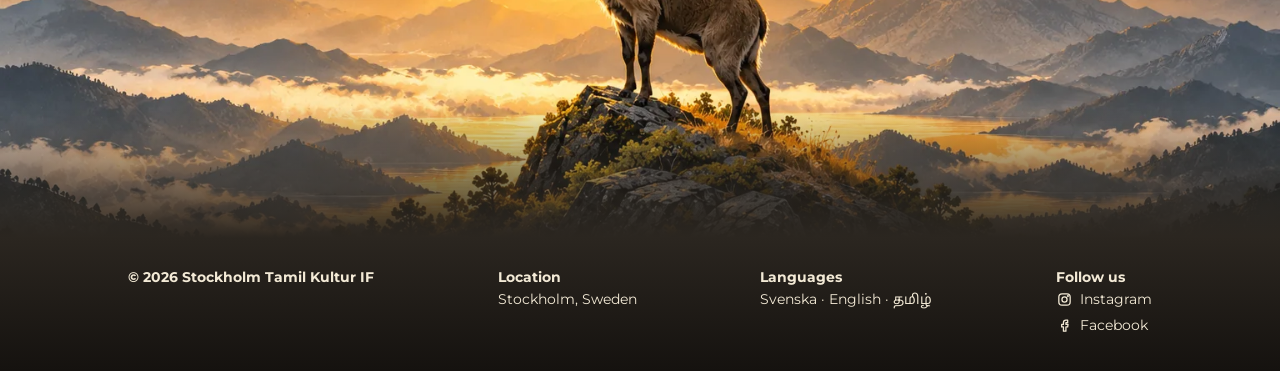
==== commit 0a278a84: "Sponsors page, centred members, goat wording, Diwali time - New Sponsors page: 7 sponsor logos on th" ====
--- a/index.html
+++ b/index.html
@@ -31,15 +31,15 @@
         "sameAs": ["https://www.instagram.com/sskvibessweden", "https://www.facebook.com/StockholmSuperKings"]
     }
     </script>
-    <link rel="stylesheet" href="css/shared-styles.css?v=20261026-2">
-    <link rel="stylesheet" href="css/index-styles.css?v=20261026-2">
-    <link rel="stylesheet" href="css/events-styles.css?v=20261026-2">
-    <link rel="stylesheet" href="css/poster-styles.css?v=20261026-2">
+    <link rel="stylesheet" href="css/shared-styles.css?v=20261027-3">
+    <link rel="stylesheet" href="css/index-styles.css?v=20261027-3">
+    <link rel="stylesheet" href="css/events-styles.css?v=20261027-3">
+    <link rel="stylesheet" href="css/poster-styles.css?v=20261027-3">
     <link rel="icon" type="image/png" href="images/favicon.png">
-    <link rel="stylesheet" href="css/modern.css?v=20261026-2">
-    <link rel="stylesheet" href="css/theme.css?v=20261026-2" id="theme-css">
-    <link rel="stylesheet" href="css/mascots.css?v=20261026-2">
-    <link rel="stylesheet" href="css/refresh.css?v=20261026-2">
+    <link rel="stylesheet" href="css/modern.css?v=20261027-3">
+    <link rel="stylesheet" href="css/theme.css?v=20261027-3" id="theme-css">
+    <link rel="stylesheet" href="css/mascots.css?v=20261027-3">
+    <link rel="stylesheet" href="css/refresh.css?v=20261027-3">
 </head>
 <body>
 
@@ -70,6 +70,8 @@
             <li>|</li>
             <li><a href="members.html">Members</a></li>
             <li>|</li>
+            <li><a href="sponsors.html">Sponsors</a></li>
+            <li>|</li>
             <li><a href="joinus.html">Join Us</a></li>
         </ul>
 
@@ -81,7 +83,7 @@
         <div class="hero-container">
             <span class="hero-crest-wrap"><img class="hero-crest" src="images/hero-logo.webp" alt="Stockholm Tamil Kultur och Idrottsförening crest"></span>
             <h1 class="hero-title" data-no-translate>Stockholm Tamil Kultur &amp; IF</h1>
-            <p class="hero-subtitle">Culture, sport and community in Stockholm</p>
+            <p class="hero-subtitle">Culture, sport and the GOATed Tamil community in Stockholm</p>
 
             <div class="hero-buttons">
                 <a class="button button-register" href="joinus.html">Join Us</a>
@@ -93,14 +95,14 @@
                 <div class="hero-next-text">
                     <div class="hero-next-label">Next event</div>
                     <div class="hero-next-title">SSK IF Diwali</div>
-                    <div class="hero-next-date">Nov 7. 11:00-16:00</div>
+                    <div class="hero-next-date">Nov 7. 12:00-17:00</div>
                 </div>
             </a>
         </div>
 
         <!-- Mascot: the Nilgiri tahr says hello (pictures in the "mascots" folder) -->
         <div class="hero-mascot" data-mascot="home-hero">
-            <span class="mascot-bubble">Vanakkam! Welcome to STK IF</span>
+            <span class="mascot-bubble">Vanakkam! Welcome to the herd</span>
         </div>
     </section>
 <!-- Main Content -->
@@ -117,7 +119,7 @@
 
             <h2 class="introduction-heading">Connected through Tamil.<br>Growing together.</h2>
 
-            <p class="about-description">STK IF is a Tamil cultural and sports club taking shape in Stockholm, bringing together culture, sport and community for every generation.</p>
+            <p class="about-description">STK IF is a Tamil cultural and sports club in Stockholm. Like the Nilgiri tahr on our logo, we climb together, bringing culture, sport and community to every generation.</p>
         </div>
     </section>
 
@@ -182,7 +184,7 @@
                     <div class="card-time-hour-container">
                         <div class="card-svg-container">
                             <img class="card-calendar-svg" src="images/fi-rr-calendar.svg" alt="Calendar icon">
-                            <p class="card-hour">Nov 7. 11:00-16:00</p>
+                            <p class="card-hour">Nov 7. 12:00-17:00</p>
                         </div>
                         <div class="card-svg-container">
                             <img class="card-place-svg" src="images/fi-rr-marker.svg" alt="Location icon">
@@ -263,12 +265,12 @@
 
     </footer>
 
-    <script src="js/slideshow.js?v=20261026-2"></script>
-    <script src="js/hero-intro.js?v=20261026-2"></script>
-    <script src="js/poster.js?v=20261026-2"></script>
-    <script src="lang/languages.js?v=20261026-2"></script>
-    <script src="js/i18n.js?v=20261026-2"></script>
-    <script src="mascots/mascot-list.js?v=20261026-2"></script>
-    <script src="js/site.js?v=20261026-2"></script>
+    <script src="js/slideshow.js?v=20261027-3"></script>
+    <script src="js/hero-intro.js?v=20261027-3"></script>
+    <script src="js/poster.js?v=20261027-3"></script>
+    <script src="lang/languages.js?v=20261027-3"></script>
+    <script src="js/i18n.js?v=20261027-3"></script>
+    <script src="mascots/mascot-list.js?v=20261027-3"></script>
+    <script src="js/site.js?v=20261027-3"></script>
 </body>
 </html>
--- a/css/theme.css
+++ b/css/theme.css
@@ -9,5 +9,5 @@
    ?theme=sunrise (or nilgiri-mist, twilight) to the page address.
    ========================================================== */
 
-@import url("themes/golden-peak.css?v=20261026-2");
-@import url("theme-base.css?v=20261026-2");
+@import url("themes/golden-peak.css?v=20261027-3");
+@import url("theme-base.css?v=20261027-3");
--- a/css/refresh.css
+++ b/css/refresh.css
@@ -334,47 +334,246 @@
     100% { opacity: 0; transform: scale(1.6); }
 }
 
-/* ---------- About: sponsors ---------- */
-
-.sponsors-card { text-align: center; }
-
-.sponsors-card .sponsors-thanks { display: none; }
-.sponsors-card.has-sponsors .sponsors-thanks { display: block; }
-
-.sponsor-grid {
+/* ---------- Members: rows stay centred under their heading ---------- */
+
+div.member-grid {
     display: flex;
     flex-wrap: wrap;
     justify-content: center;
-    gap: 18px;
-    margin: 24px 0 8px;
+    max-width: 1400px;
+    margin: 0 auto;
+}
+
+div.member-grid .member-card {
+    flex: 0 1 240px;
+    box-sizing: border-box;
+}
+
+@media (max-width: 600px) {
+    /* two people per row on phones */
+    div.member-grid { gap: 14px; }
+    div.member-grid .member-card {
+        flex-basis: calc(50% - 7px);
+        min-width: 0;
+        padding: 18px 10px 16px;
+    }
+
+    div.member-grid .member-photo {
+        width: 96px;
+        height: 96px;
+    }
+
+    div.member-grid .member-initials { font-size: 1.9rem; }
+}
+
+/* ---------- Sponsors: logo tiles (Sponsors page and About page) ---------- */
+
+.sponsor-grid {
+    display: grid;
+    grid-template-columns: repeat(auto-fill, minmax(220px, 1fr));
+    gap: clamp(16px, 2vw, 28px);
 }
 
 .sponsor {
+    display: flex;
+    flex-direction: column;
+    padding: 10px 10px 18px;
+    box-sizing: border-box;
+    border-radius: 22px;
+    background: var(--t-card, #fff);
+    border: 1px solid var(--t-line);
+    box-shadow: var(--t-shadow);
+    color: var(--t-heading);
+    text-decoration: none;
+    transition: transform 0.3s cubic-bezier(0.2, 0.8, 0.2, 1), box-shadow 0.3s ease;
+    animation: sponsor-in 0.6s cubic-bezier(0.2, 0.8, 0.2, 1) backwards;
+    animation-delay: calc(var(--i, 0) * 70ms + 120ms);
+}
+
+.sponsor:hover {
+    transform: translateY(-6px);
+    box-shadow: var(--t-shadow-hover);
+}
+
+/* The logo sits on its own brand colour, so every tile looks finished */
+.sponsor-logo {
     display: flex;
     align-items: center;
     justify-content: center;
-    width: 180px;
-    height: 100px;
-    padding: 16px;
+    aspect-ratio: 4 / 3;
+    padding: 9%;
     box-sizing: border-box;
     border-radius: 16px;
-    background: var(--t-card, #fff);
-    border: 1px solid var(--t-line);
-    color: var(--t-heading);
-    font-weight: 700;
-    text-decoration: none;
-    transition: transform 0.2s ease, box-shadow 0.2s ease;
-}
-
-a.sponsor:hover {
-    transform: translateY(-3px);
-    box-shadow: var(--t-shadow-hover);
-}
-
-.sponsor img {
+    overflow: hidden;
+    background: #ffffff;
+    font-weight: 800;
+    text-align: center;
+}
+
+.sponsor-logo img {
     max-width: 100%;
     max-height: 100%;
     object-fit: contain;
+    transition: transform 0.45s cubic-bezier(0.2, 0.8, 0.2, 1);
+}
+
+.sponsor:hover .sponsor-logo img { transform: scale(1.06); }
+
+.sponsor-name {
+    margin-top: 14px;
+    font-size: 1rem;
+    font-weight: 800;
+    line-height: 1.3;
+    text-align: center;
+}
+
+.sponsor-visit {
+    margin-top: 4px;
+    font-size: 0.8rem;
+    font-weight: 700;
+    letter-spacing: 0.02em;
+    text-align: center;
+    color: var(--t-accent-dark);
+}
+
+.sponsor-visit::after { content: " \2197"; }
+
+@keyframes sponsor-in {
+    from { opacity: 0; transform: translateY(22px) scale(0.97); }
+}
+
+/* About page: a compact strip of logos inside the card */
+.sponsors-card { text-align: center; }
+.sponsors-card .sponsors-thanks { display: none; }
+.sponsors-card.has-sponsors .sponsors-thanks { display: block; }
+
+.sponsors-card .sponsor-grid {
+    display: flex;
+    flex-wrap: wrap;
+    justify-content: center;
+    gap: 12px;
+    margin: 24px 0 18px;
+}
+
+.sponsors-card .sponsor { flex: 0 1 112px; padding: 5px; border-radius: 16px; }
+.sponsors-card .sponsor-logo { border-radius: 12px; }
+.sponsors-card .sponsor-name,
+.sponsors-card .sponsor-visit { display: none; }
+
+.sponsors-more {
+    display: inline-block;
+    font-weight: 800;
+    color: var(--t-accent-dark);
+    text-decoration: underline;
+    text-underline-offset: 4px;
+}
+
+/* ---------- Sponsors page ---------- */
+
+main#sponsors-page {
+    padding: 0 max(4vw, 16px);
+}
+
+.page-hero {
+    max-width: 1200px;
+    margin: 12px auto 0;
+    padding: clamp(48px, 7vw, 96px) clamp(22px, 5vw, 72px);
+    border-radius: 28px;
+    box-sizing: border-box;
+    text-align: center;
+    color: var(--t-footer-text);
+    background:
+        radial-gradient(rgba(255, 255, 255, 0.07) 1.2px, transparent 1.6px) 0 0 / 22px 22px,
+        radial-gradient(70% 90% at 50% 0%, rgba(241, 194, 50, 0.28), transparent 70%),
+        linear-gradient(160deg, var(--t-footer-1), var(--t-footer-2));
+    box-shadow: 0 24px 60px rgba(20, 16, 12, 0.25);
+}
+
+.page-eyebrow {
+    margin: 0 0 12px;
+    font-size: 0.8rem;
+    font-weight: 800;
+    letter-spacing: 0.18em;
+    text-transform: uppercase;
+    color: var(--t-gold, #f1c232);
+}
+
+.page-hero h1 {
+    margin: 0;
+    color: #ffffff;
+    /* the site's gradient headings, in white-to-gold for the dark panel */
+    background: linear-gradient(120deg, #ffffff 35%, var(--t-gold, #f1c232) 100%);
+    -webkit-background-clip: text;
+    background-clip: text;
+    -webkit-text-fill-color: transparent;
+    font-size: clamp(40px, 7vw, 88px);
+    font-weight: 800;
+    line-height: 0.95;
+    letter-spacing: -0.03em;
+}
+
+.page-lead {
+    max-width: 560px;
+    margin: 18px auto 0;
+    font-size: clamp(15px, 1.6vw, 18px);
+    line-height: 1.6;
+    opacity: 0.88;
+}
+
+.sponsor-wall {
+    max-width: 1200px;
+    margin: clamp(32px, 5vw, 56px) auto;
+}
+
+/* Rows stay centred, so a short last row doesn't hang to the left */
+.sponsor-wall .sponsor-grid {
+    display: flex;
+    flex-wrap: wrap;
+    justify-content: center;
+}
+
+.sponsor-wall .sponsor { flex: 0 1 260px; }
+
+.sponsor-cta-band {
+    max-width: 900px;
+    margin: 0 auto clamp(48px, 7vw, 96px);
+    padding: clamp(32px, 5vw, 56px) clamp(20px, 4vw, 48px);
+    border-radius: 28px;
+    box-sizing: border-box;
+    text-align: center;
+    background: var(--t-soft-2);
+    border: 1px solid var(--t-line);
+}
+
+.sponsor-cta-band h2 {
+    margin: 0 0 12px;
+    font-size: clamp(24px, 3vw, 36px);
+    font-weight: 800;
+    letter-spacing: -0.02em;
+    line-height: 1.15;
+    color: var(--t-heading);
+}
+
+.sponsor-cta-band p {
+    max-width: 560px;
+    margin: 0 auto 24px;
+    line-height: 1.6;
+    color: var(--t-muted);
+}
+
+.sponsor-cta-band .button {
+    display: inline-flex;
+    align-items: center;
+    gap: 8px;
+    padding: 14px 30px;
+    text-decoration: none;
+    font-weight: 700;
+}
+
+@media (prefers-reduced-motion: reduce) {
+    .sponsor { animation: none; }
+    .sponsor:hover,
+    .sponsor:hover .sponsor-logo img { transform: none; }
 }
 
 .sponsor-cta {
@@ -414,9 +613,25 @@
         box-sizing: border-box;
     }
 
-    .sponsor { width: calc(50% - 9px); }
+    /* Two sponsor tiles per row on phones */
+    .sponsor-wall .sponsor-grid { gap: 14px; }
+    .sponsor-wall .sponsor { flex-basis: calc(50% - 7px); }
+    .sponsor { padding: 8px 8px 14px; border-radius: 18px; }
+    .sponsor-name { font-size: 0.88rem; margin-top: 10px; }
+}
+
+@media (max-width: 600px) {
+    /* the next-event card stays clear of the tahr, even with longer Swedish or Tamil text */
+    #hero .hero-next-event { max-width: 220px; box-sizing: border-box; }
 }
 
 @media (max-width: 380px) {
     #hero .mascot-bubble { width: 96px; }
-}
+
+    /* keep both hero buttons on one row on narrow phones */
+    #hero .hero-buttons { gap: 8px; }
+    #hero .hero-buttons .button {
+        padding: 12px 16px !important;
+        font-size: 0.95rem !important;
+    }
+}
